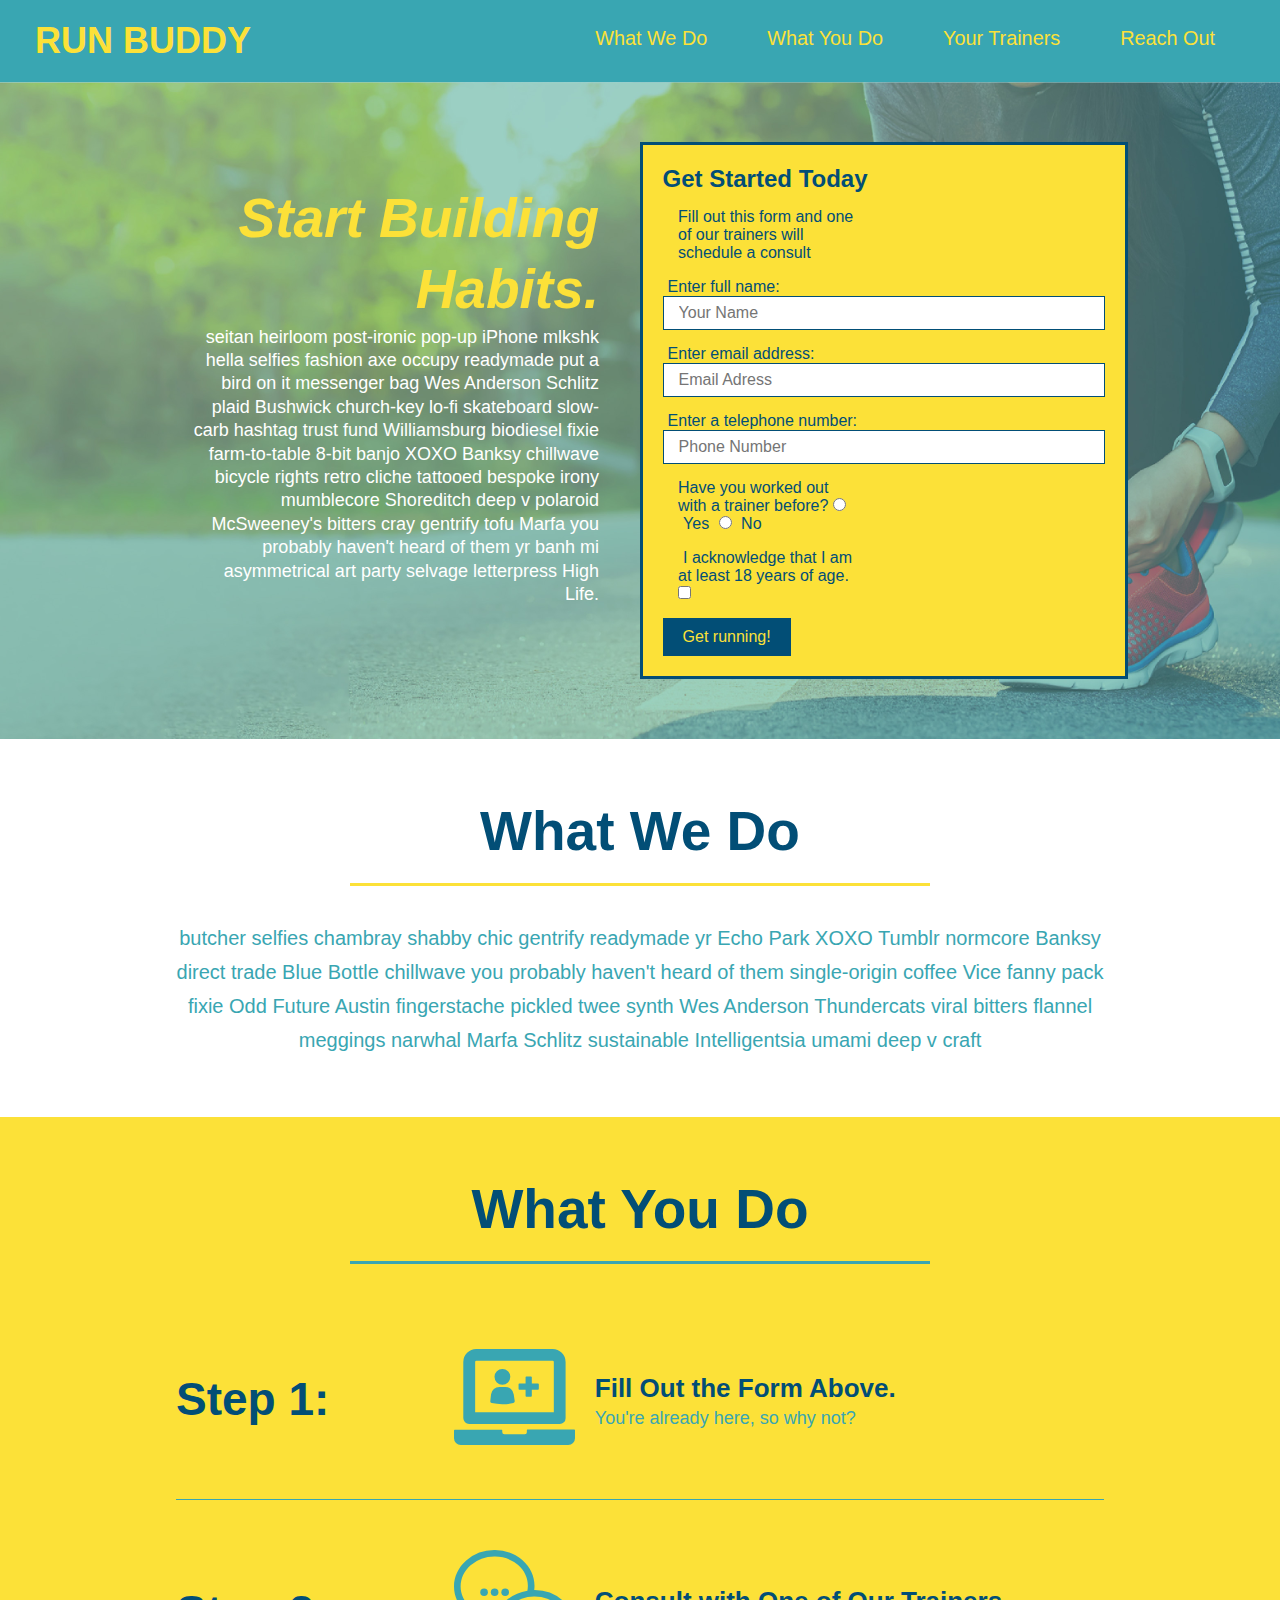
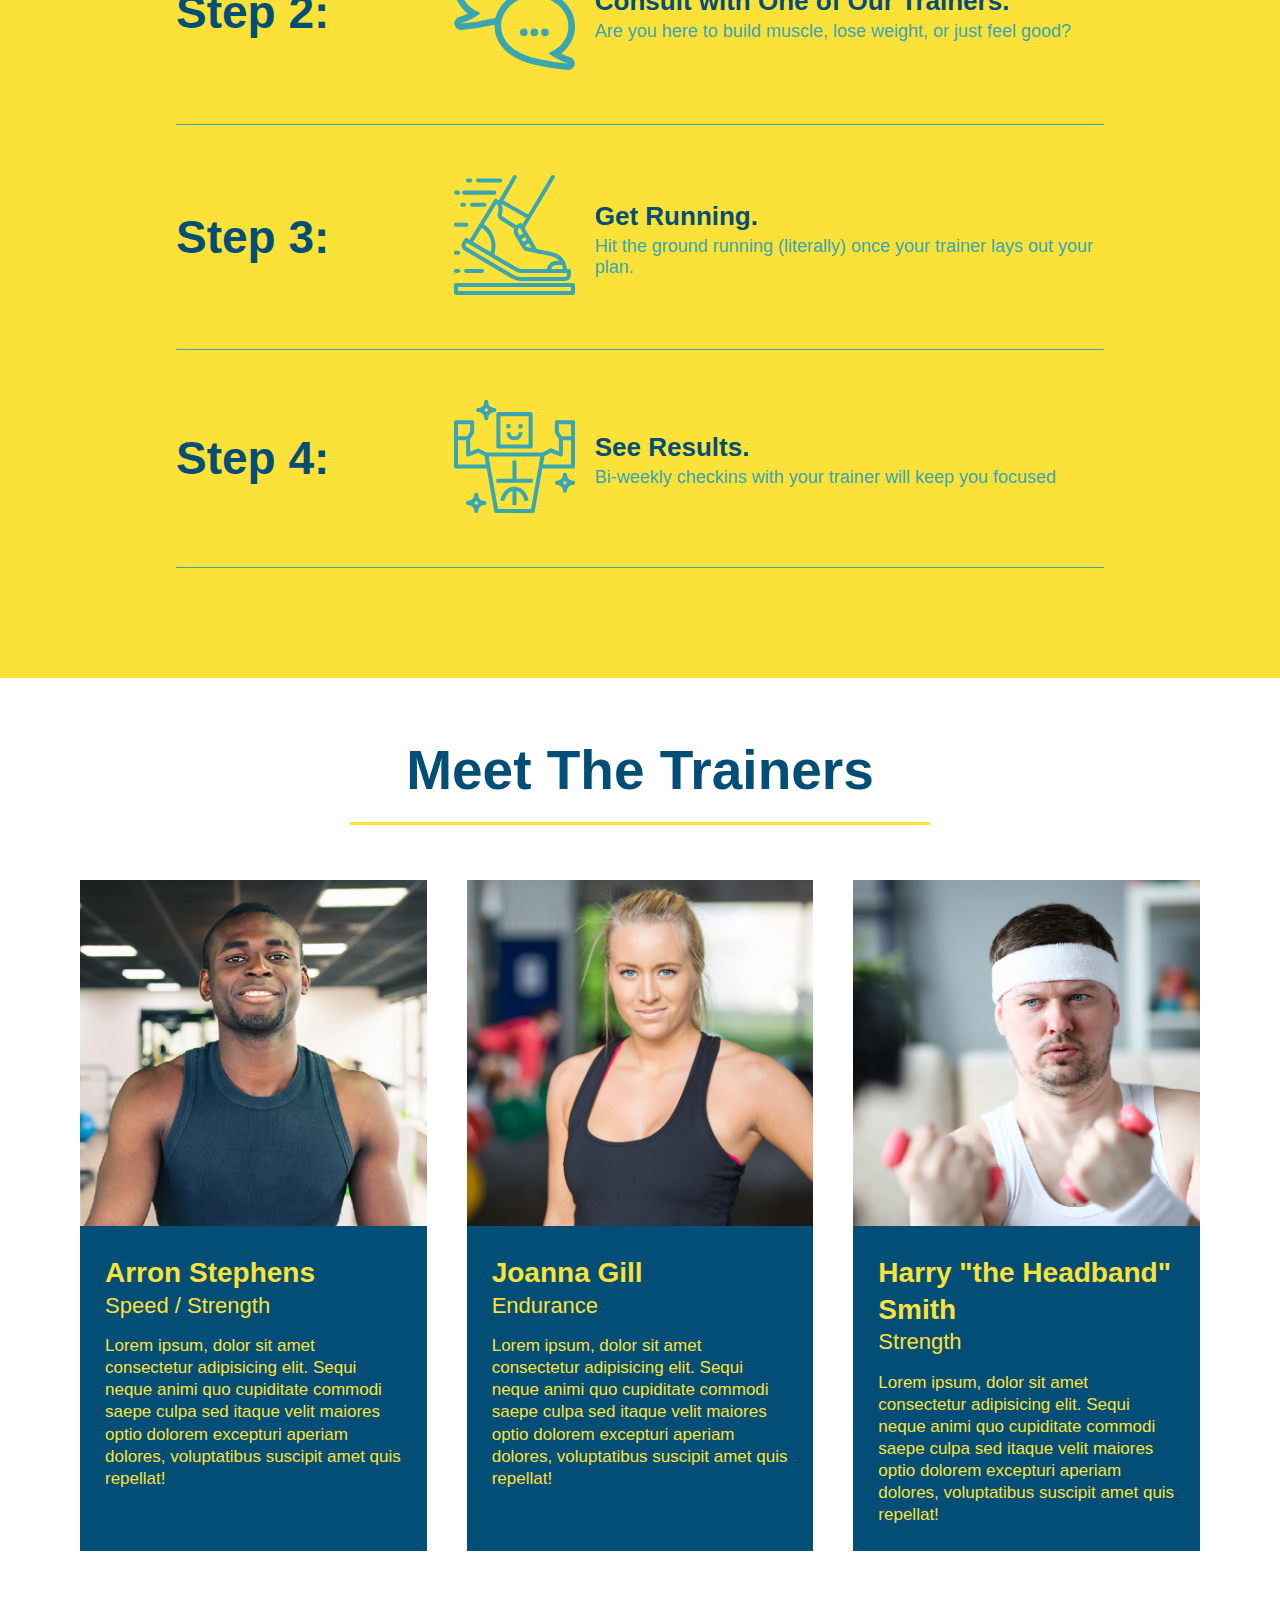
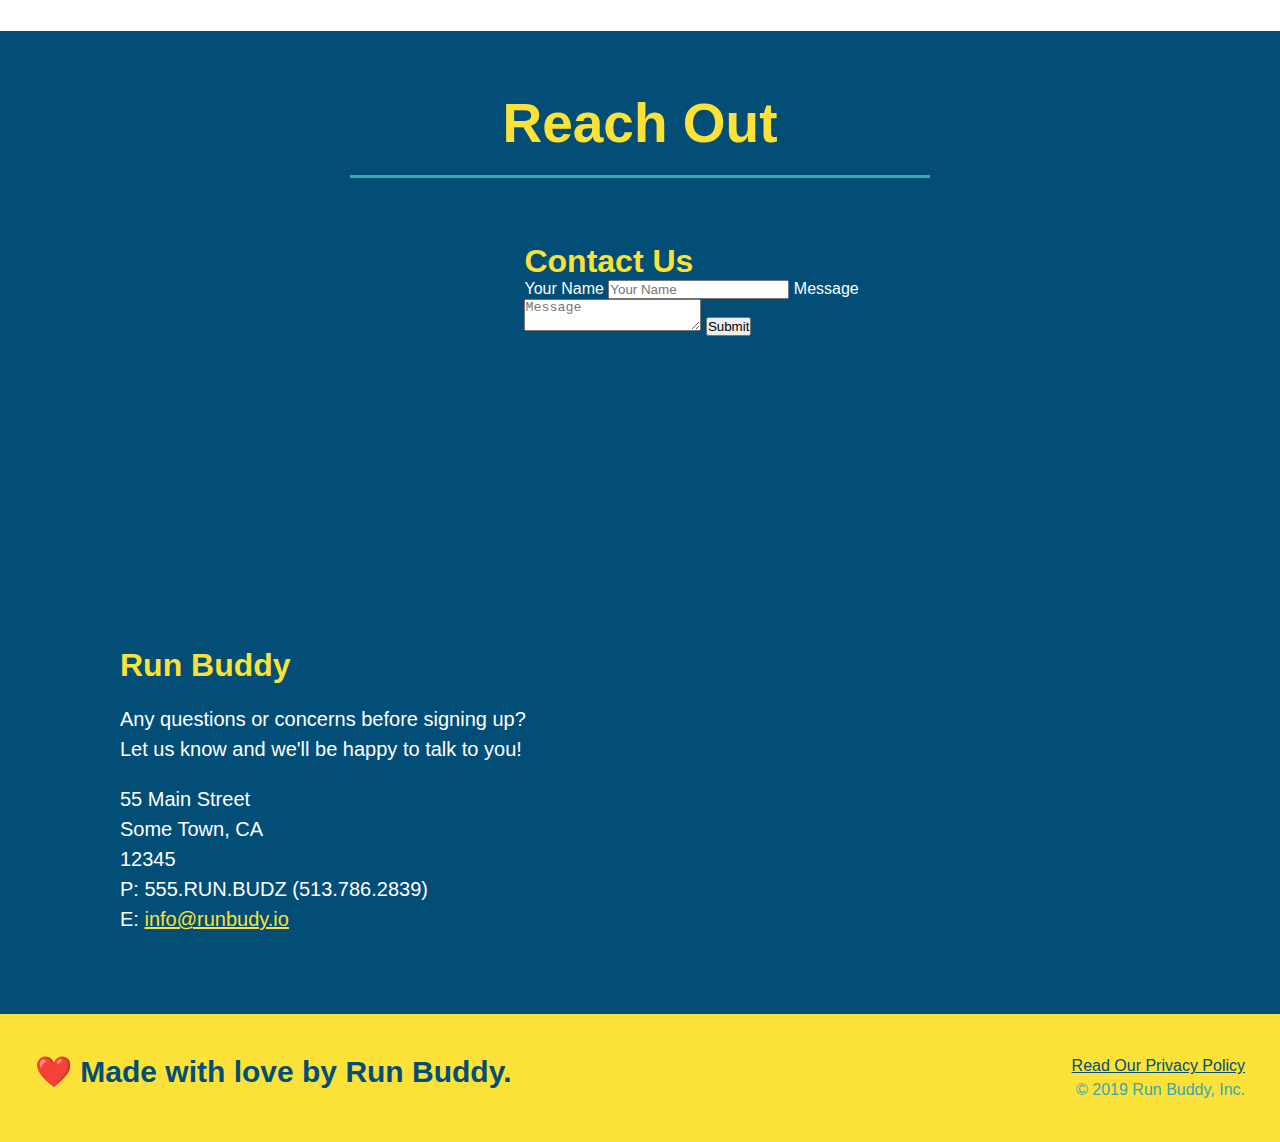
==== index.html @ e21fa714 "add flexbox to trainers" ====
<!DOCTYPE html>
<html lang="en">
    <head>
        <meta charset= "UTF-8" />
        <link rel="stylesheet" href="./assets/css/style.css" />
        <title>Run Buddy</title>
    </head>
    <body>
        <header>
            <h1>
                <a href="/">RUN BUDDY</a>
            </h1>
            <nav>
                <!-- Unordered list element -->
                <ul>
                    <!-- List item element -->
                    <li>
                        <!-- Anchor element -->
                        <a href="#what-we-do">What We Do</a>
                    </li>
                    <li>
                        <a href="#what-you-do">What You Do</a>
                    </li>
                    <li>
                        <a href="#your-trainers">Your Trainers</a>
                    </li>
                    <li>
                        <a href="#reach-out">Reach Out</a>
                    </li>
                </ul>
            </nav>
        </header>
        
        <!-- hero -->
        <section class="hero">
            <div class="hero-cta">
                <h2>Start Building Habits.</h2>
                <p>
                  seitan heirloom post-ironic pop-up iPhone mlkshk hella selfies fashion axe occupy readymade put a bird on it messenger bag Wes Anderson Schlitz plaid Bushwick church-key lo-fi skateboard slow-carb hashtag trust fund Williamsburg biodiesel fixie farm-to-table 8-bit banjo XOXO Banksy chillwave bicycle rights retro cliche tattooed bespoke irony mumblecore Shoreditch deep v polaroid McSweeney's bitters cray gentrify tofu Marfa you probably haven't heard of them yr banh mi asymmetrical art party selvage letterpress High Life.
                </p>
            </div>
            
            <div class="hero-form">
                <h3>Get Started Today</h3>
                <p>Fill out this form and one of our trainers will schedule a consult</p>
                <form>
                    <label for= "name">Enter full name:</label>
                    <input type= "text" placeholder="Your Name" name="name" id="name" class="form-input"/>
                
                    <label for= "email">Enter email address:</label>
                    <input type= "email" placeholder="Email Adress" name="email" id="email" class="form-input"/>
                
                    <label for= "phone">Enter a telephone number:</label>
                    <input type= "tel" placeholder="Phone Number" name="phone" id="phone" class="form-input"/>
                

                    <p>Have you worked out with a trainer before?
                        <input type="radio" name="trainer-confirm" id="trainer-yes"/>
                        <label for="trainer-yes">Yes</label>
                        <input type="radio" name="trainer-confirm" id="trainer-no"/>
                        <label for="trainer-no">No</label>
                    </p>
                    
                    <p>
                        <label for="checkbox">I acknowledge that I am at least 18 years of age.</label>
                        <input type="checkbox" name="age-confirm" id="checkbox" />
                    </p>
                    
                    <button type="submit">
                        Get running!
                    </button>

                </form>
            </div>
        </section>
        <!-- end of hero-->
        
        <!-- "what we do" section -->
        <section id="what-we-do" class="intro">
            <div class="flex-row">
                <h2 class="section-title primary-border">
                    What We Do
                </h2>
            </div>
           
            <div class="flex-row">
                <p> 
                    butcher selfies chambray shabby chic gentrify readymade yr Echo Park XOXO Tumblr normcore Banksy direct trade Blue Bottle chillwave you probably haven't heard of them single-origin coffee Vice fanny pack fixie Odd Future Austin fingerstache pickled twee synth Wes Anderson Thundercats viral bitters flannel meggings narwhal Marfa Schlitz sustainable Intelligentsia umami deep v craft
                </p>
            </div>
        </section>

        <!-- "what you do" section -->
        <section id="what-you-do" class="steps"> 
            <div class="flex-row">
                <h2 class="section-title secondary-border">
                    What You Do
                </h2>
            </div>

            <div class="step">
                <h3>Step 1:</h3>
                <div class="step-info">
                    <div class="step-img">
                        <img src="./assets/images/step-1.svg" alt="" />
                    </div>
                    <div class="step-text">
                        <h4>Fill Out the Form Above.</h4>
                        <p>You're already here, so why not?</p>
                    </div>
                </div>
            </div>
            
            <div class="step">
                <h3>Step 2:</h3>
                <div class="step-info">
                    <div class="step-img">
                        <img src="./assets/images/step-2.svg" alt="" />
                    </div>
                    <div class="step-text">
                        <h4>Consult with One of Our Trainers.</h4>
                        <p>Are you here to build muscle, lose weight, or just feel good?</p>
                    </div>
                </div>
            </div>
            
            <div class="step">
                <h3>Step 3:</h3>
                <div class="step-info">
                    <div class="step-img">
                        <img src="./assets/images/step-3.svg" alt="" />
                    </div>
                    <div class="step-text">
                        <h4>Get Running.</h4>
                        <p>Hit the ground running (literally) once your trainer lays out your plan.</p>
                    </div>
                </div>
            </div>
            
            <div class="step">
                <h3>Step 4:</h3>
                <div class="step-info">
                    <div class="step-img">
                        <img src="./assets/images/step-4.svg" alt="" />
                    </div>
                    <div class="step-text">
                        <h4>See Results.</h4>
                        <p>Bi-weekly checkins with your trainer will keep you focused</p>
                    </div>
                </div>
            </div>

        </section>

        <!-- "meet the trainers" section -->
        <section  id="your-trainers"> 
            <div class="flex-row">
                <h2 class="section-title primary-border">
                    Meet The Trainers
                </h2>
            </div>

            <div class="trainers">
                <!-- first trainer bio-->
                <article class="trainer">
                    <img src=" ./assets/images/trainer-1.jpg" alt="Arron Stephens in his workout clothes, ready to pump iron" />
                    <div class= "trainer-bio">
                        <h3 class="trainer-name">Arron Stephens</h3>
                        <h4 class="trainer-role">Speed / Strength</h4>
                        <p>
                            Lorem ipsum, dolor sit amet consectetur adipisicing elit. Sequi neque animi quo cupiditate commodi saepe culpa sed
                            itaque velit maiores optio dolorem excepturi aperiam dolores, voluptatibus suscipit amet quis repellat!   
                        </p>
                    </div>
                </article>

                <!-- second trainer bio-->
                <article class="trainer">
                    <img src=" ./assets/images/trainer-2.jpg" alt="Joanna Gill cooling off after a workout" />
                    <div class= "trainer-bio">
                        <h3 class="trainer-name">Joanna Gill</h3>
                        <h4 class="trainer-role">Endurance</h4>
                        <p>
                            Lorem ipsum, dolor sit amet consectetur adipisicing elit. Sequi neque animi quo cupiditate commodi saepe culpa sed
                            itaque velit maiores optio dolorem excepturi aperiam dolores, voluptatibus suscipit amet quis repellat!   
                        </p>
                    </div>
                </article> 
                
                <!-- third trainer bio-->
                <article class="trainer">
                    <img src=" ./assets/images/trainer-3.jpg" alt="Harry Smith wearing a headband and lifting comically small pink weights" />
                    <div class= "trainer-bio">
                        <h3 class="trainer-name">Harry "the Headband" Smith</h3>
                        <h4 class="trainer-role">Strength</h4>
                        <p>
                            Lorem ipsum, dolor sit amet consectetur adipisicing elit. Sequi neque animi quo cupiditate commodi saepe culpa sed
                            itaque velit maiores optio dolorem excepturi aperiam dolores, voluptatibus suscipit amet quis repellat!   
                        </p>
                    </div>
                </div>
            </article>
        </section>

        <!-- "reach out" section -->
        <section id="reach-out" class="contact"> 
            <div class="flex-row">
                <h2 class="section-title secondary-border">
                    Reach Out
                </h2>
            </div>
            <div class="contact-info">
                <iframe src="https://www.google.com/maps/embed?pb=!1m18!1m12!1m3!1d3147.1079747227936!2d-120.42364418397035!3d37.92790791110593!2m3!1f0!2f0!3f0!3m2!1i1024!2i768!4f13.1!3m3!1m2!1s0x8090c49129b6ac57%3A0xb56c7eb95a2cd8bd!2sMain%20St%2C%20California%2095327!5e0!3m2!1sen!2sus!4v1616426329495!5m2!1sen!2sus"
                width="400"
                height="400"
                style="border:0;"
                allowfullscreen=""
                loading="lazy">
                </iframe>
                <div class="contact-form">
                    <h3>Contact Us</h3>
                    <form>
                       <label for="contact-name">Your Name</label>
                       <input type="text" id="contact-name" placeholder="Your Name" />
                  
                       <label for="contact-message">Message</label>
                       <textarea id="contact-message" placeholder="Message"></textarea>
                  
                       <button type="submit">Submit</button>
                      </form>
                  </div>
                <div>
                    <h3>Run Buddy</h3>
                     <p>
                     Any questions or concerns before signing up?
                    <br />
                     Let us know and we'll be happy to talk to you!
                    </p>
                    <address>
                    55 Main Street <br/>
                    Some Town, CA <br/>
                    12345<br/>
                    P: 555.RUN.BUDZ (513.786.2839)<br/>
                    E: <a href="mailto:info@runbuddy.io">info@runbudy.io</a>
                    </address>
                 </div>
            </div>
        </section>
        
        <!-- "footer" section -->
        <footer>
            <h2>❤️ Made with love by Run Buddy.</h2>
            <div>
                <a href="#">Read Our Privacy Policy</a> <br />
                &copy; 2019 Run Buddy, Inc.
            </div>
        </footer>
    </body>
   
</html>
---- assets/css/style.css ----
* {
    margin: 0;
    padding: 0;
    box-sizing: border-box;
  }

  body {
    color: #39a6b2;
    font-family: Helvetica, Arial, sans-serif;
}

/* apply styles to <header> */
header {
    padding: 20px 35px;
    background-color: #39a6b2;
    display: flex;
    justify-content: space-between;
    flex-wrap: wrap;
  }

  header h1 {
      font-weight: bold;
      font-size: 36px;
      color: #fce138;
      margin: 0;
  }

  header a {
    text-decoration: none;
    color: #fce138;
  }

  header nav {
      margin: 7px 0;
  }

  header nav ul {
      display: flex;
      flex-wrap: wrap;
      justify-content: space-between;
      align-items: center;
      list-style: none;
  }

  header nav ul li a {
      margin: 0 30px;
      font-weight: lighter;
      font-size: 1.55vw;
  }
  
/* apply styles to <footer> */
footer {
    display: flex;
    justify-content: space-between;
    flex-wrap: wrap;
    background:#fce138;
    width: 100%;
    padding: 40px 35px;
}

  footer h2 {
      color: #024e76;
      font-size: 30px;
      margin: 0;
  }

  footer div {
      line-height: 1.5;
      text-align: right;
  }

  footer a {
      color: #024e76;
  }

  section {
      padding: 60px;
  }

  /* Hero style start*/
  .hero {
    background-image: url("../images/hero-bg.jpg");
    background-size: cover;
    background-position: center; 
    display: flex;
    justify-content: center;
    flex-wrap: wrap;
  }

  .hero-form {
    border: solid 3px #024e76;
    background-color:#fce138;
    padding: 20px;
    color: #024e76;
  }

  .hero-form h3 {
    font-size: 24px;
    margin: 0;
  }

  .hero-form p {
      margin: 5px 0 15px 0;
      width: 40%;
      margin: 3.5%;
  }

.hero-cta {
    width: 35%;
    text-align: right;
    margin: 3.5%;
    color: #fff;
    font-size: 18px;
    line-height: 1.3;
  }

  .hero-cta h2 {
      font-style: italic;
      font-size: 55px;
      color: #fce138;
  }

  .form-input {
      border: 1px solid #024e76;
      display: block;
      padding: 7px 15px;
      font-size: 16px;
      color: #024e76;
      width: 100%;
      margin-bottom: 15px;
  }

  .hero-form label {
      margin: 0 5px;
  }
  
  .hero-form button {
      color: #fce138;
      background-color: #024e76;
      border: none;
      padding: 10px 20px;
      font-size: 16px;
}
  /* Hero style end */

  .intro p {
      line-height: 1.7;
      color: #39a6b2;
      width: 80%;
      font-size: 20px;
      margin: 0 auto;
      text-align: center;
  }
  .section-title {
    font-size: 55px;
    color: #024e76;
    border-bottom: 3px solid;
    padding-bottom: 20px;
    text-align: center;
    margin: 0 auto 35px auto;
    width: 50%;
  }
  
  .primary-border {
    border-color: #fce138;
  }
  
  .secondary-border {
    border-color: #39a6b2;
  }

  .steps {
      background: #fce138;
  }

  .step {
      margin: 50px auto;
      padding-bottom: 50px;
      width: 80%;
      border-bottom: 1px solid #39a6b2;
      display: flex;
      flex-wrap: wrap;
      align-items: center;
      justify-content: space-between;
  }

  .step h3 {
      color: #024e76;
      font-size: 46px;
      flex: 1 30%;
  }
  
  .step-info {
    flex: 2 70%;
    display: flex;
    flex-wrap: wrap;
    align-items: center;
}
  .step-img {
    flex: 1 12%;
    margin-right: 20px;
  }

  .step-img img {
      max-width: 100%;
  }

  .step-text {
    flex: 12;
  }
  
  .step-text p {
      color: #39a6b2;
      font-size: 18px;
  }

  .step-text h4 {
      font-size: 26px;
      line-height: 1.5;
      color: #024e76;
  }

  .trainers {
      width: 100%;
      margin: 0 auto;
      display: flex;
      flex-wrap: wrap;
      justify-content: space-around;
  }

  .trainer {
      margin: 20px;
      background: #024e76;
      color: #fce138;
      flex: 1;
  }

  .trainer img {
      width: 100%;
  }
  
  .trainer-bio {
      padding: 25px;
      line-height: 1.3;
  }

  .trainer-bio h3 {
      font-size: 28px;
  }

  .trainer-bio h4 {
      font-weight: lighter;
      font-size: 22px;
      margin-bottom: 15px;
  }

  .trainer-bio p {
    font-size: 17px;
  }

  .text-left {
      text-align: left;
  }

  .text-right {
    text-align: right;
  }

  /* REACH OUT STYLES START */
  .contact {
      background: #024e76;
  }

  .contact h2 {
      color:#fce138;
  }

  .contact-info iframe {
     width: 400px;
     height: 400px; 
  }

  .contact-info div {
      width: 410px;
      display: inline-block;
      vertical-align: top;
      text-align: left;
      margin: 30px 0 0 60px;
      color: white;
  }

  .contact-info h3 {
      color: #fce138;
      font-size: 32px;
  }

  .contact-info p, .contact-info address {
      margin: 20px 0;
      line-height: 1.5;
      font-size: 20px;
      font-style: normal;
  }

  .contact-info a {
      color: #fce138;
  }
/* REACH OUT STYLES END*/

.flex-row {
    display: flex;
}
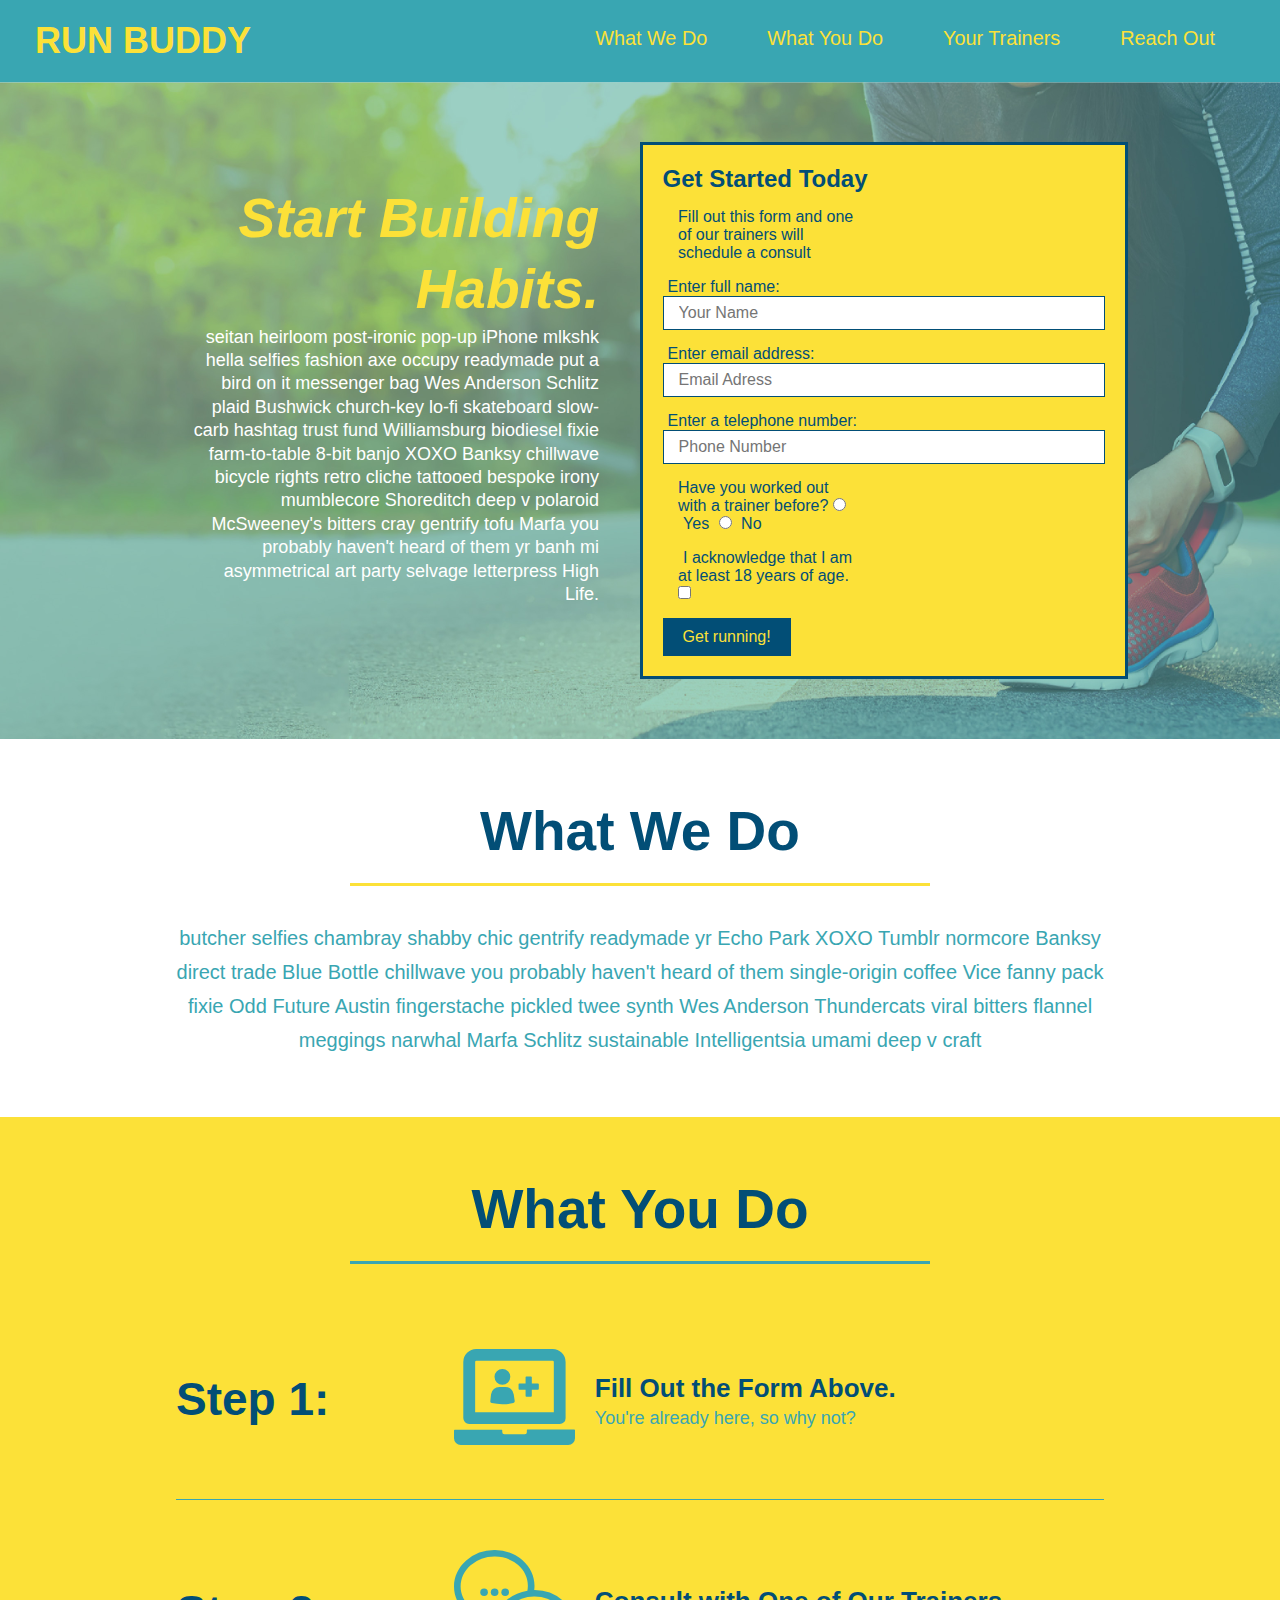
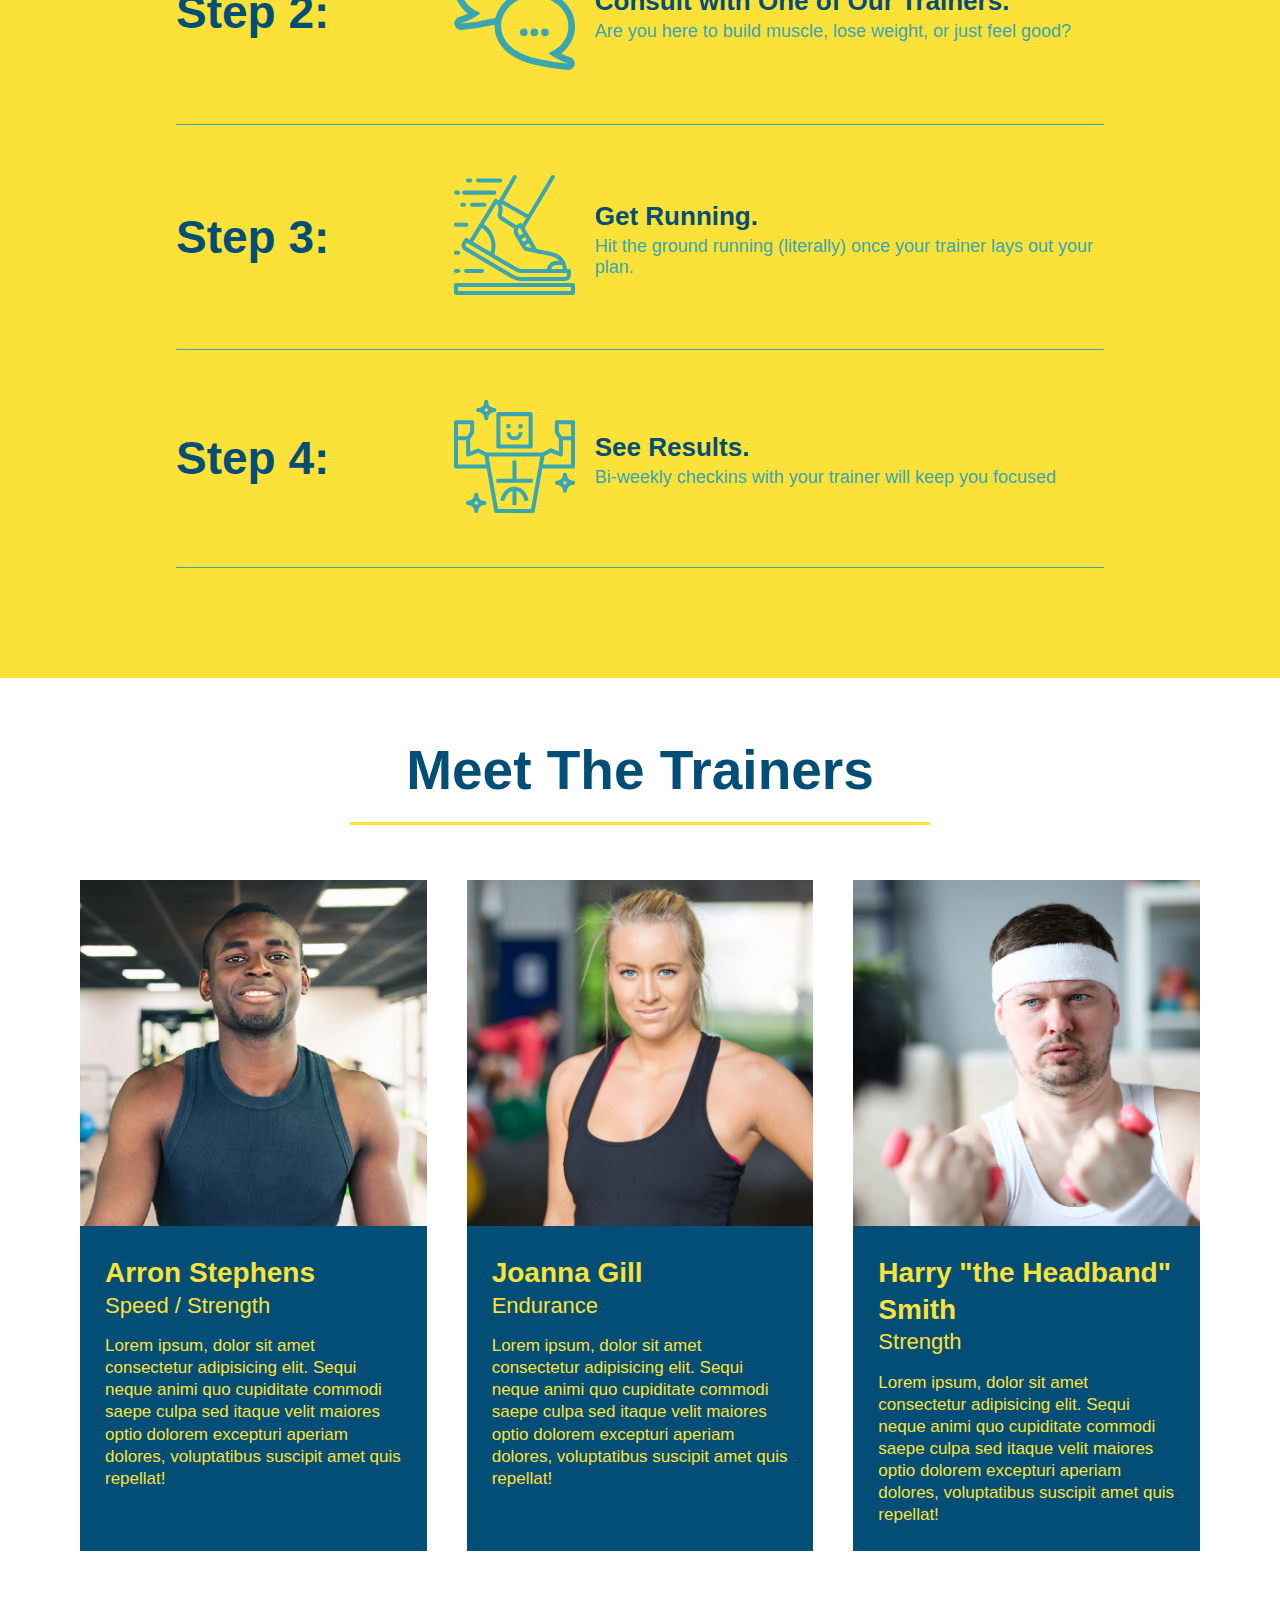
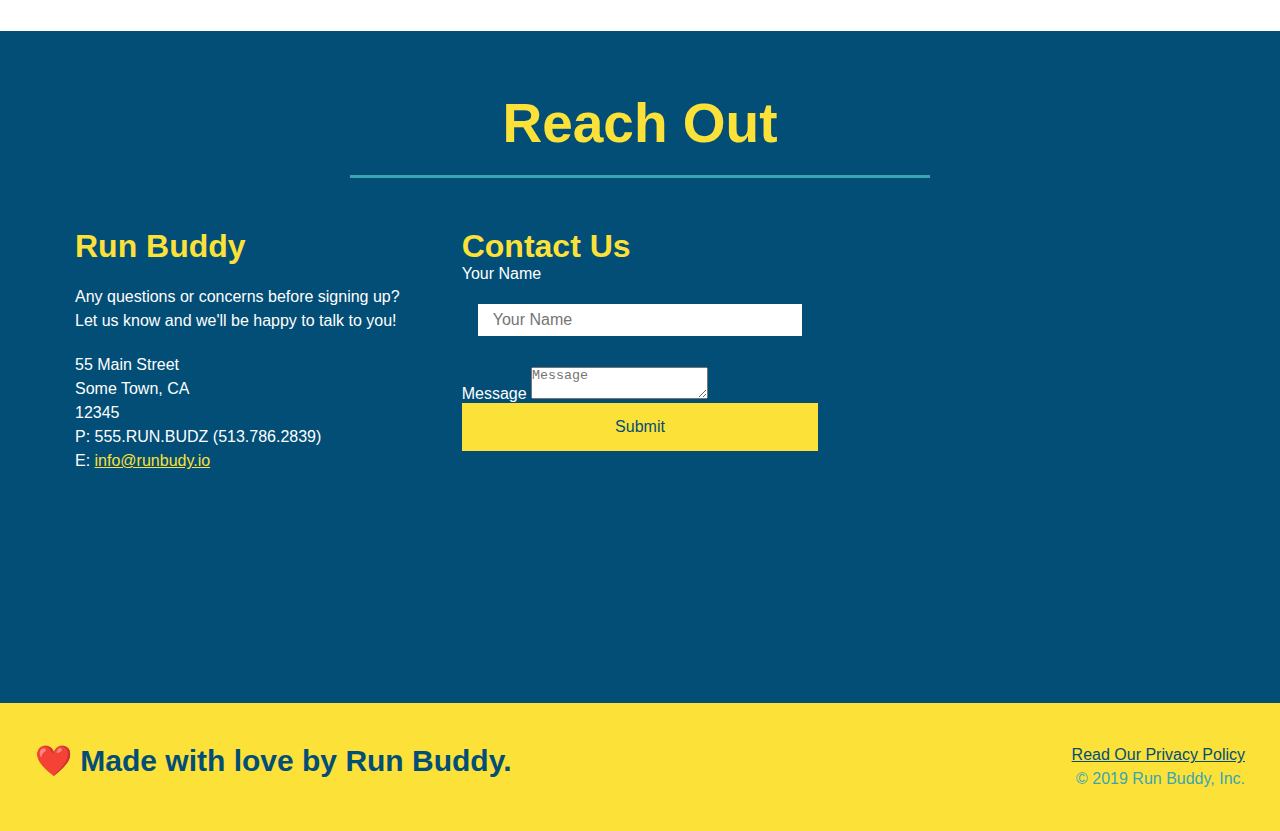
==== commit 15b1264b: "add flexbox to footer" ====
--- a/index.html
+++ b/index.html
@@ -209,41 +209,41 @@
                     Reach Out
                 </h2>
             </div>
+            
             <div class="contact-info">
-                <iframe src="https://www.google.com/maps/embed?pb=!1m18!1m12!1m3!1d3147.1079747227936!2d-120.42364418397035!3d37.92790791110593!2m3!1f0!2f0!3f0!3m2!1i1024!2i768!4f13.1!3m3!1m2!1s0x8090c49129b6ac57%3A0xb56c7eb95a2cd8bd!2sMain%20St%2C%20California%2095327!5e0!3m2!1sen!2sus!4v1616426329495!5m2!1sen!2sus"
-                width="400"
-                height="400"
-                style="border:0;"
-                allowfullscreen=""
-                loading="lazy">
-                </iframe>
+                <div>
+                    <h3>Run Buddy</h3>
+                    <p>
+                        Any questions or concerns before signing up?
+                        <br />
+                        Let us know and we'll be happy to talk to you!
+                    </p>
+
+                    <address>
+                        55 Main Street <br/>
+                        Some Town, CA <br/>
+                        12345<br/>
+                        P: 555.RUN.BUDZ (513.786.2839)<br/>
+                        E: <a href="mailto:info@runbuddy.io">info@runbudy.io</a>
+                    </address>
+                </div>
+
                 <div class="contact-form">
                     <h3>Contact Us</h3>
                     <form>
-                       <label for="contact-name">Your Name</label>
-                       <input type="text" id="contact-name" placeholder="Your Name" />
-                  
-                       <label for="contact-message">Message</label>
-                       <textarea id="contact-message" placeholder="Message"></textarea>
-                  
-                       <button type="submit">Submit</button>
-                      </form>
-                  </div>
-                <div>
-                    <h3>Run Buddy</h3>
-                     <p>
-                     Any questions or concerns before signing up?
-                    <br />
-                     Let us know and we'll be happy to talk to you!
-                    </p>
-                    <address>
-                    55 Main Street <br/>
-                    Some Town, CA <br/>
-                    12345<br/>
-                    P: 555.RUN.BUDZ (513.786.2839)<br/>
-                    E: <a href="mailto:info@runbuddy.io">info@runbudy.io</a>
-                    </address>
-                 </div>
+                    <label for="contact-name">Your Name</label>
+                    <input type="text" id="contact-name" placeholder="Your Name" />
+                
+                    <label for="contact-message">Message</label>
+                    <textarea id="contact-message" placeholder="Message"></textarea>
+                
+                    <button type="submit">Submit</button>
+                    </form>
+                </div>
+                
+                <iframe
+                    src="https://www.google.com/maps/embed?pb=!1m18!1m12!1m3!1d3147.1079747227936!2d-120.42364418397035!3d37.92790791110593!2m3!1f0!2f0!3f0!3m2!1i1024!2i768!4f13.1!3m3!1m2!1s0x8090c49129b6ac57%3A0xb56c7eb95a2cd8bd!2sMain%20St%2C%20California%2095327!5e0!3m2!1sen!2sus!4v1616426329495!5m2!1sen!2sus"
+                framborder=0; style="border:0;" allowfullscreen></iframe>
             </div>
         </section>
         
--- a/assets/css/style.css
+++ b/assets/css/style.css
@@ -275,32 +275,58 @@
       color:#fce138;
   }
 
+  .contact-info {
+      display: flex;
+      justify-content: space-between;
+      flex-wrap: wrap;
+  }
+
   .contact-info iframe {
-     width: 400px;
      height: 400px; 
   }
 
   .contact-info div {
-      width: 410px;
-      display: inline-block;
-      vertical-align: top;
-      text-align: left;
-      margin: 30px 0 0 60px;
       color: white;
   }
 
   .contact-info h3 {
       color: #fce138;
       font-size: 32px;
+  }
+
+  .contact-info > * {
+      flex: 1;
+      margin: 15px;
   }
 
   .contact-info p, .contact-info address {
       margin: 20px 0;
       line-height: 1.5;
-      font-size: 20px;
+      font-size: 16px;
       font-style: normal;
   }
 
+  .contact-form input, .contact-formtextarea {
+     border: 1pc solid #024e76;
+     display: block;
+     padding: 7px 15px;
+     font-size: 16px;
+     color: #024e76;
+     width: 100%;
+     margin-bottom: 15px;
+     margin-top: 5px; 
+  }
+
+  .contact-form button {
+      width: 100%;
+      border: none;
+      background: #fce138;
+      color: #024e76;
+      text-align: center;
+      padding: 15px 0;
+      font-size: 16px;
+  }
+
   .contact-info a {
       color: #fce138;
   }
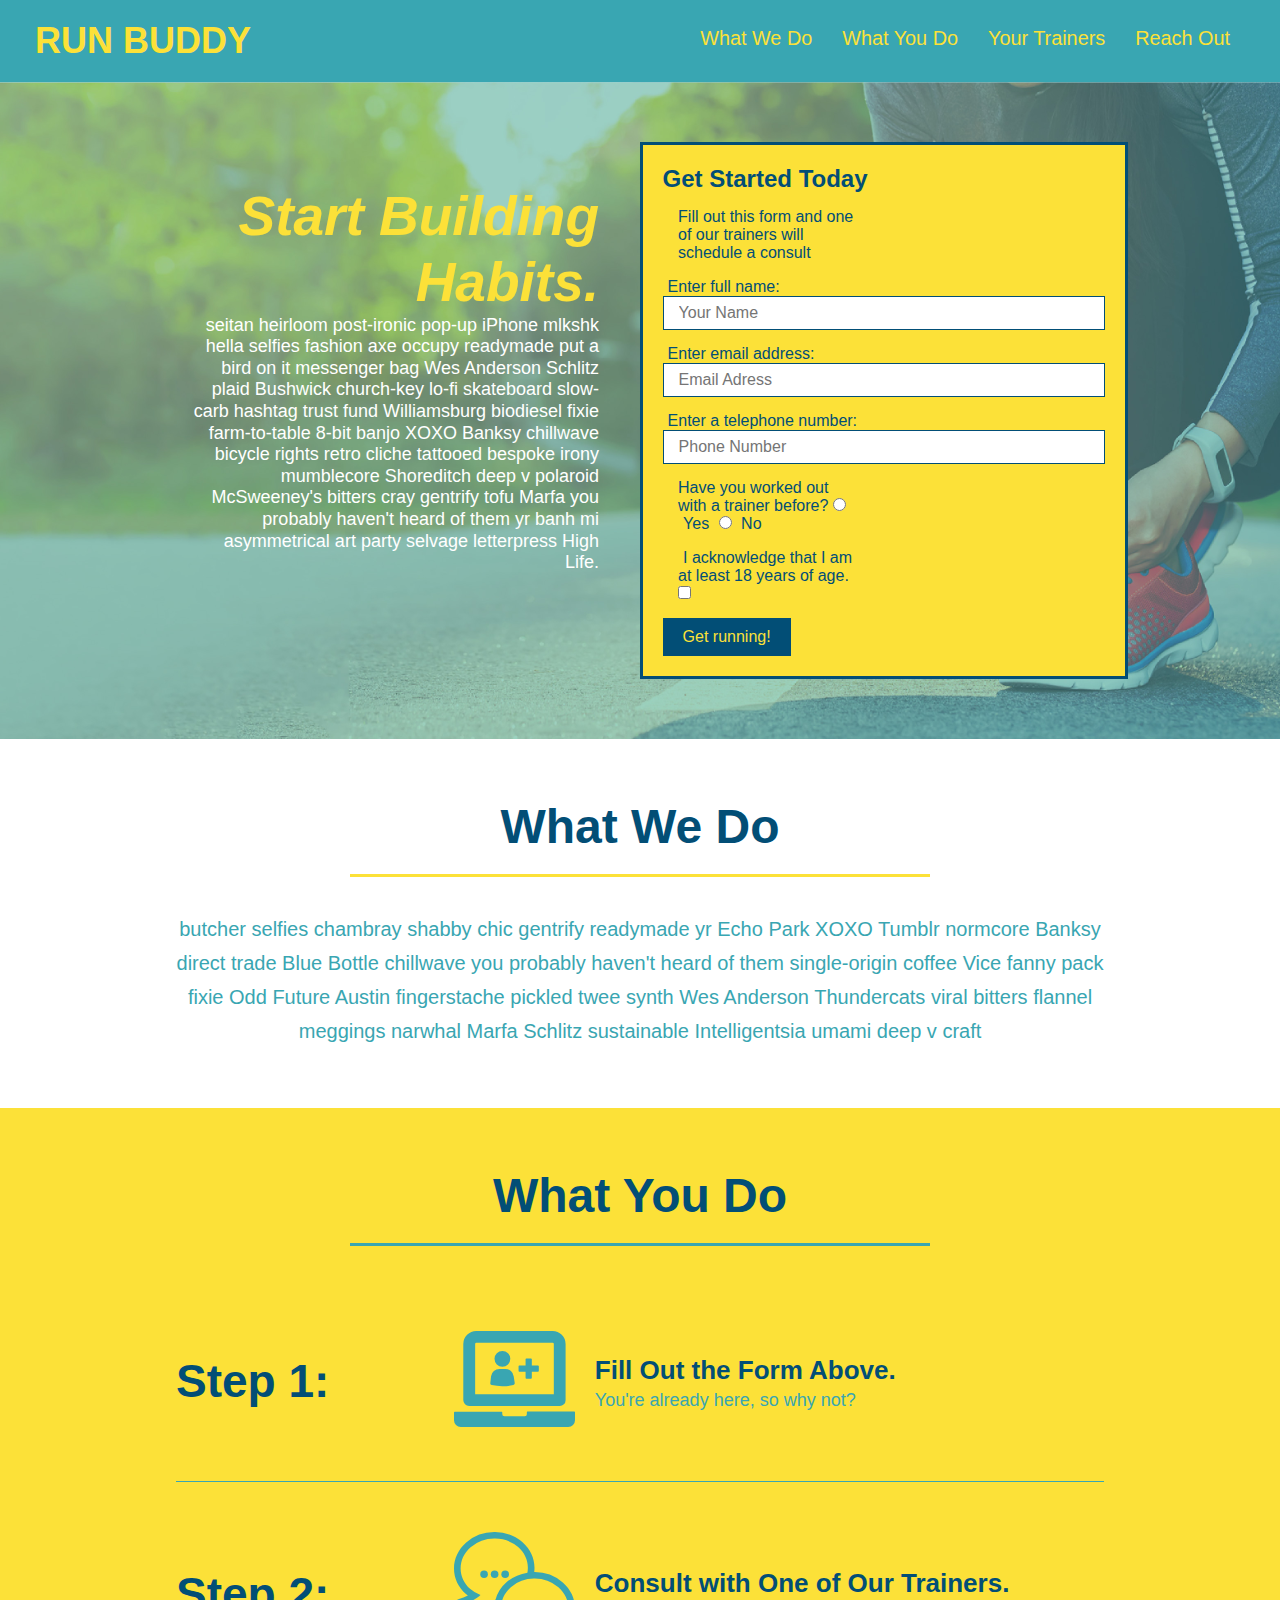
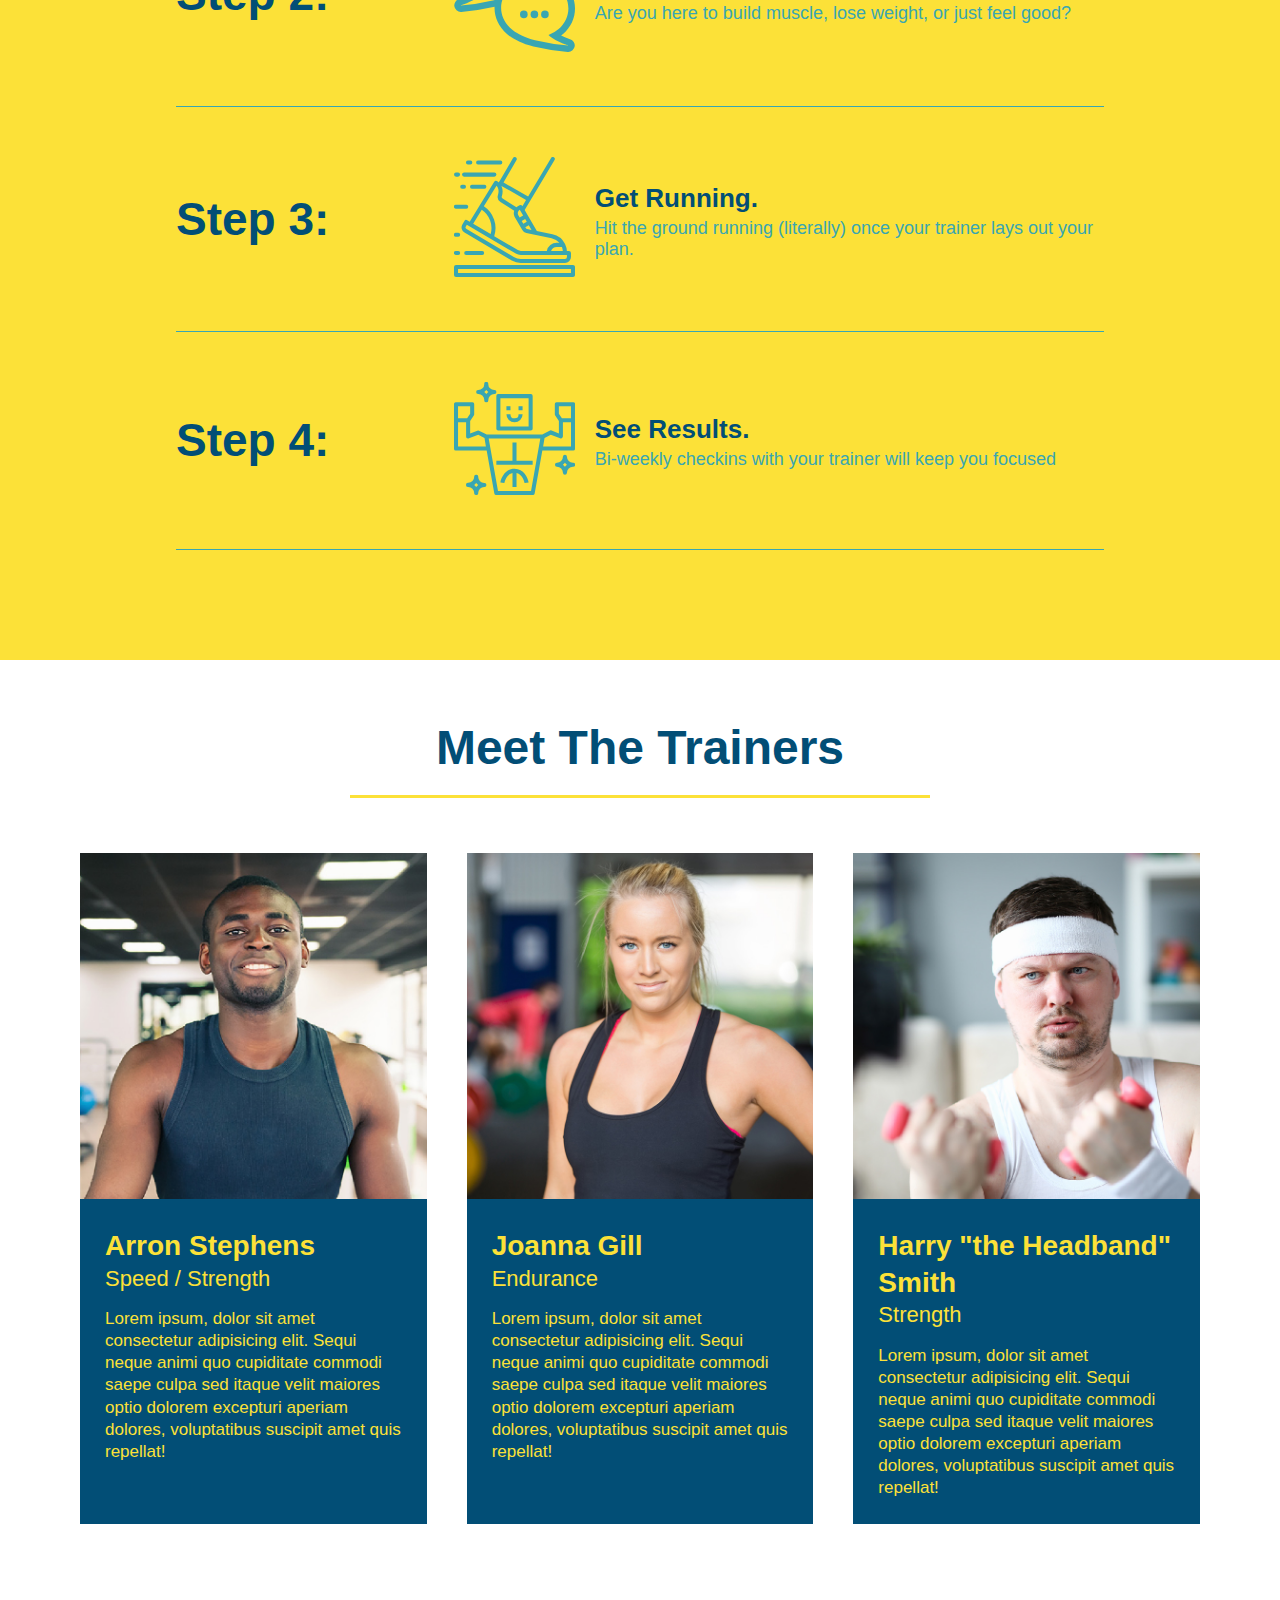
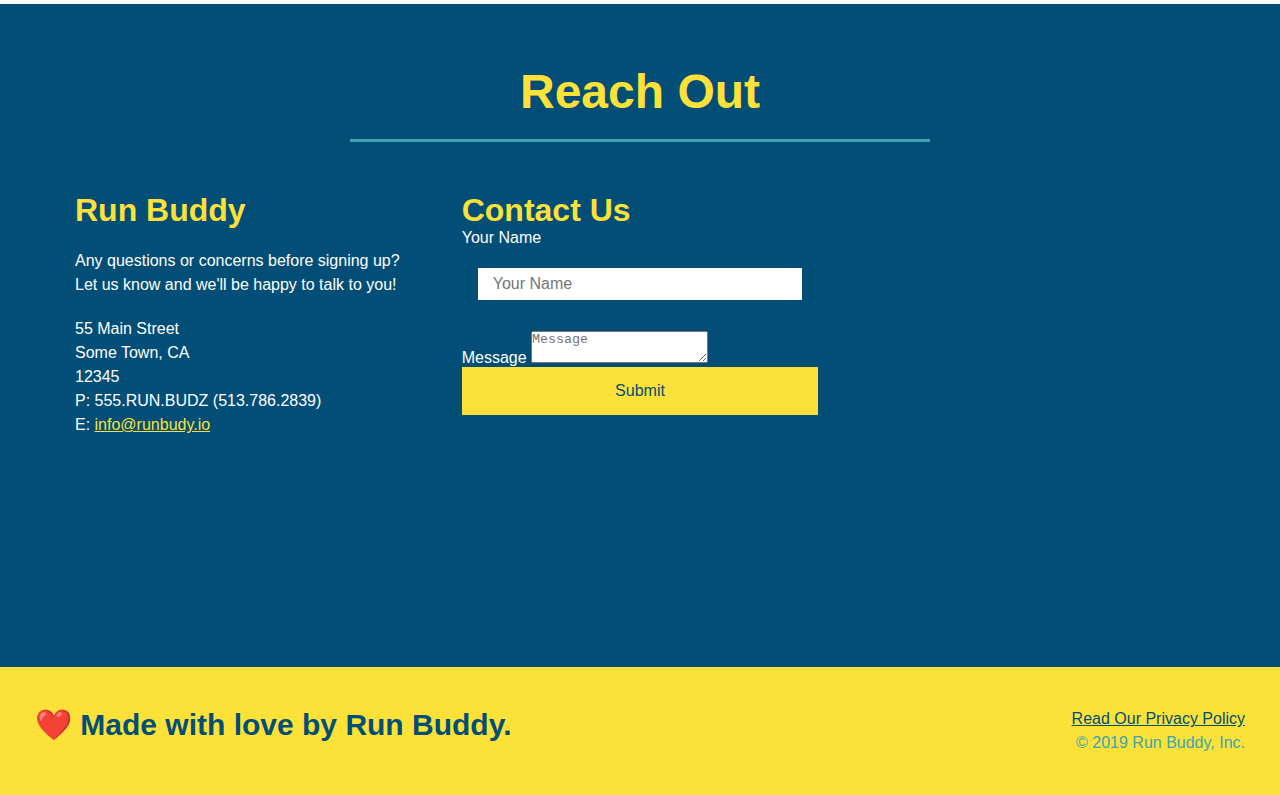
==== commit 5055fe0b: "add media queries for screen size" ====
--- a/index.html
+++ b/index.html
@@ -1,7 +1,7 @@
 <!DOCTYPE html>
 <html lang="en">
     <head>
-        <meta charset= "UTF-8" />
+        <meta charset= "UTF-8" name="viewport" content="width=device-width, initial-scale=1.0" />
         <link rel="stylesheet" href="./assets/css/style.css" />
         <title>Run Buddy</title>
     </head>
--- a/assets/css/style.css
+++ b/assets/css/style.css
@@ -43,7 +43,7 @@
   }
 
   header nav ul li a {
-      margin: 0 30px;
+      padding: 10px 15px;
       font-weight: lighter;
       font-size: 1.55vw;
   }
@@ -85,6 +85,7 @@
     display: flex;
     justify-content: center;
     flex-wrap: wrap;
+    align-items: flex-start;
   }
 
   .hero-form {
@@ -111,7 +112,7 @@
     margin: 3.5%;
     color: #fff;
     font-size: 18px;
-    line-height: 1.3;
+    line-height: 1.2;
   }
 
   .hero-cta h2 {
@@ -152,7 +153,7 @@
       text-align: center;
   }
   .section-title {
-    font-size: 55px;
+    font-size: 48px;
     color: #024e76;
     border-bottom: 3px solid;
     padding-bottom: 20px;
@@ -334,4 +335,22 @@
 
 .flex-row {
     display: flex;
+}
+
+/* MEDIA QUERY FOR SMALLER DESKTOP SCREENS AND SMALLER */
+@media screen and (max-width: 980px) {
+    header h1 a {
+    }
+}
+
+/* MEDIA QUERY FOR TABLETS AND SMALLER */
+@media  screen and (max-width: 768px) {
+    header h1 {
+    }
+}
+
+/* MEDIA QUERY FOR MOBILE PHONES AND SMALLER */
+@media screen and (max-width: 575px) {
+    header h1 {
+    }
 }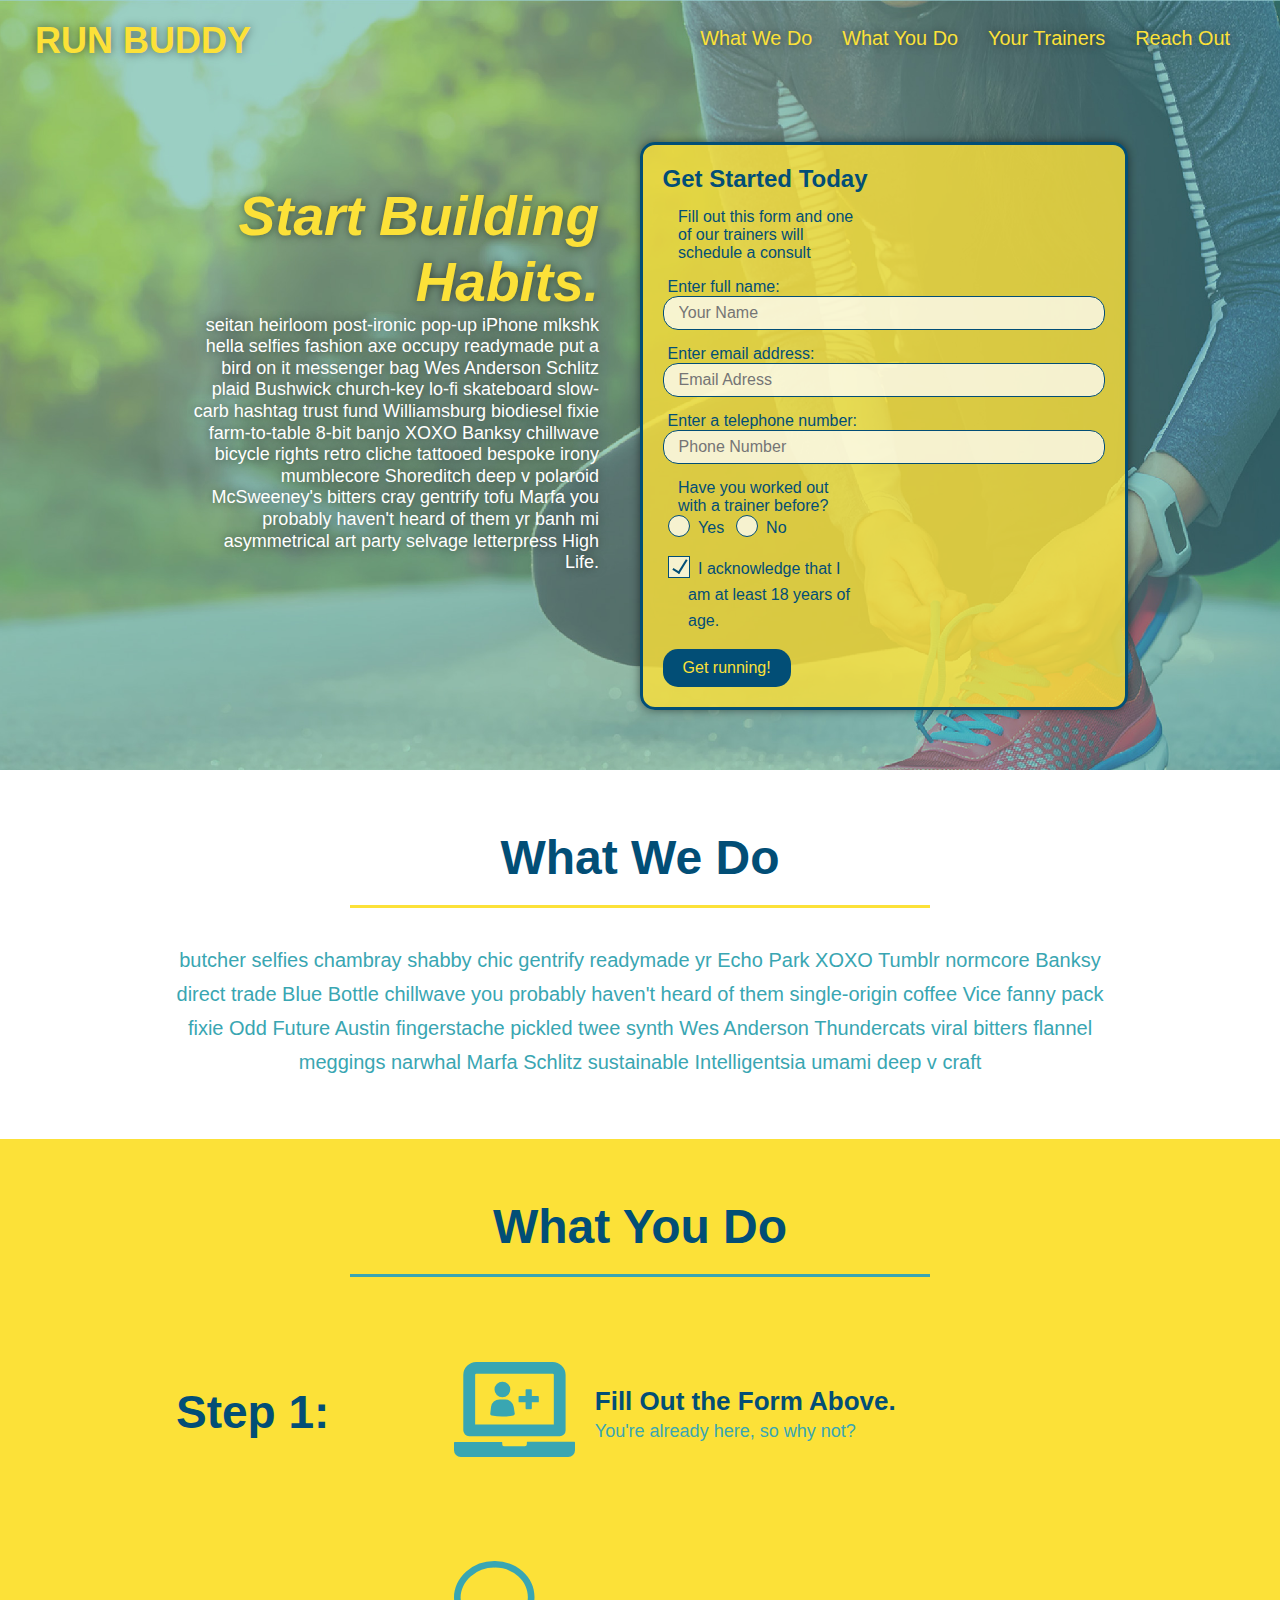
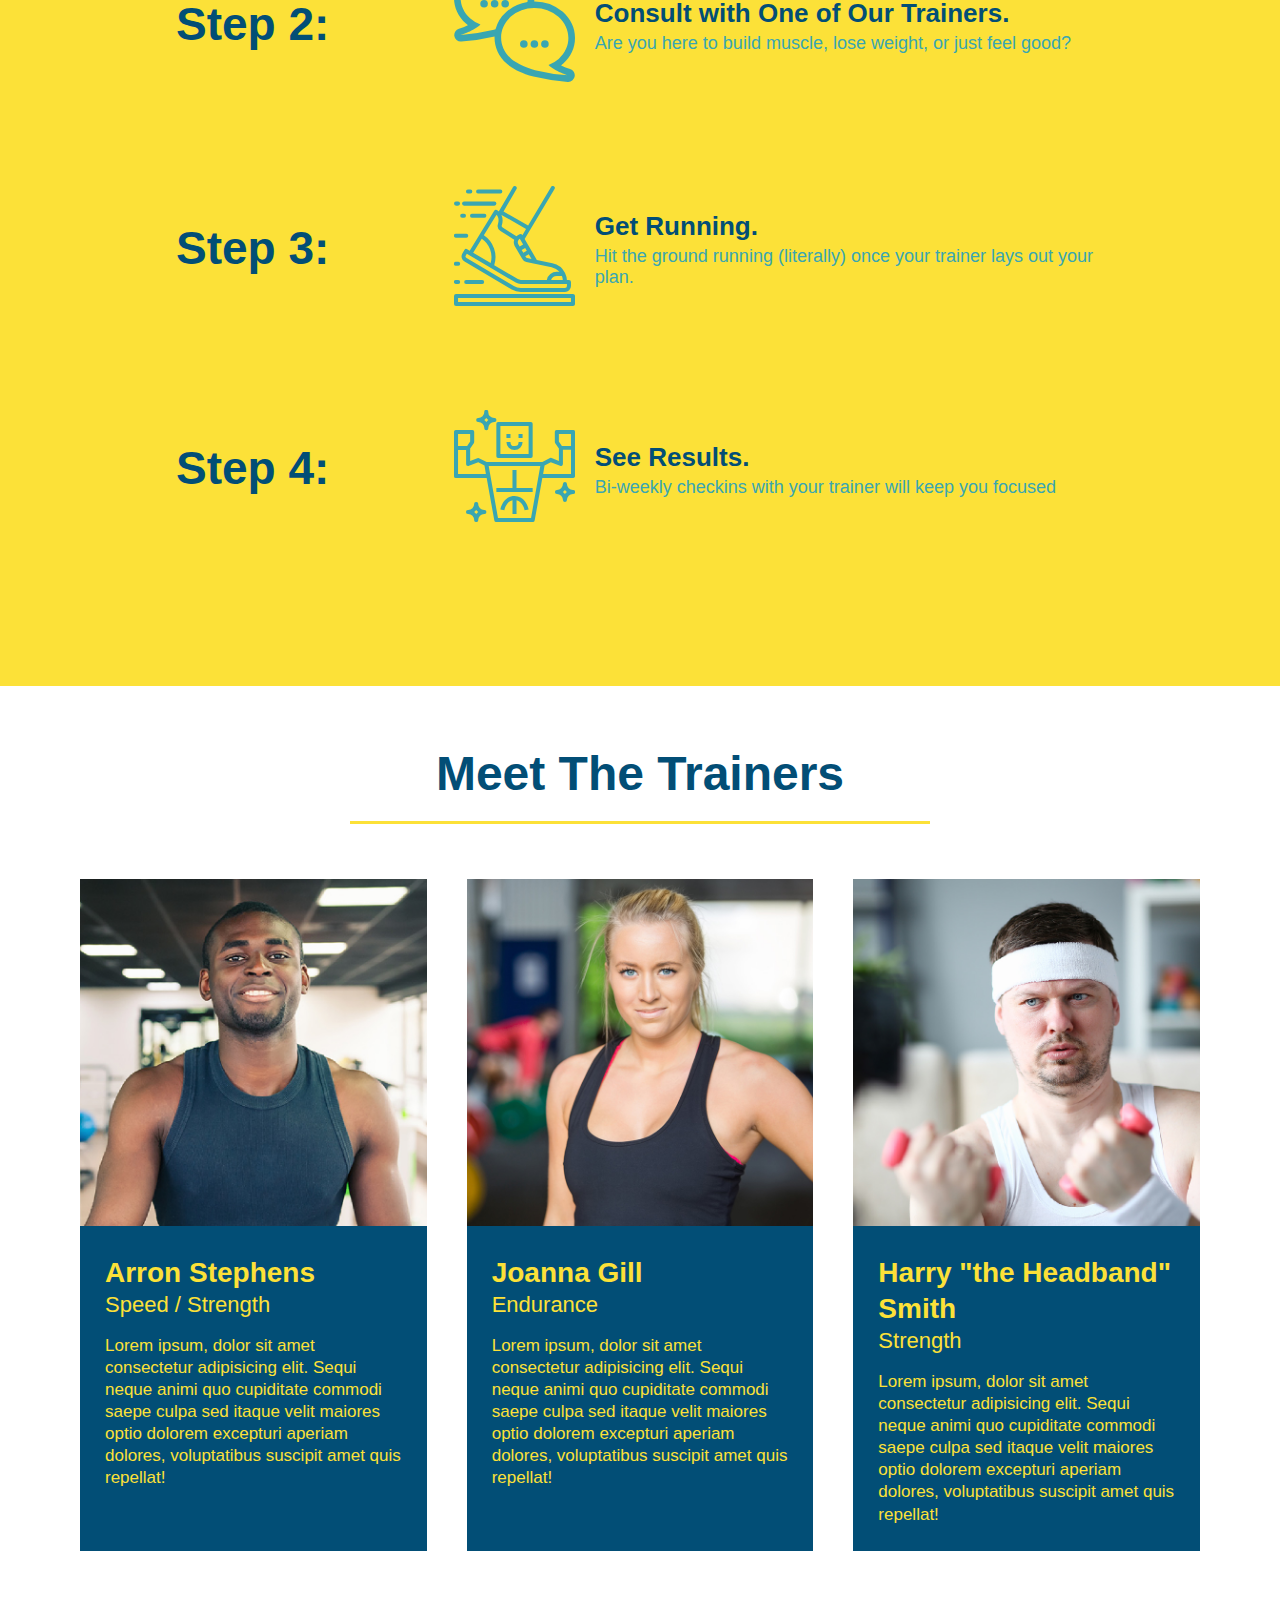
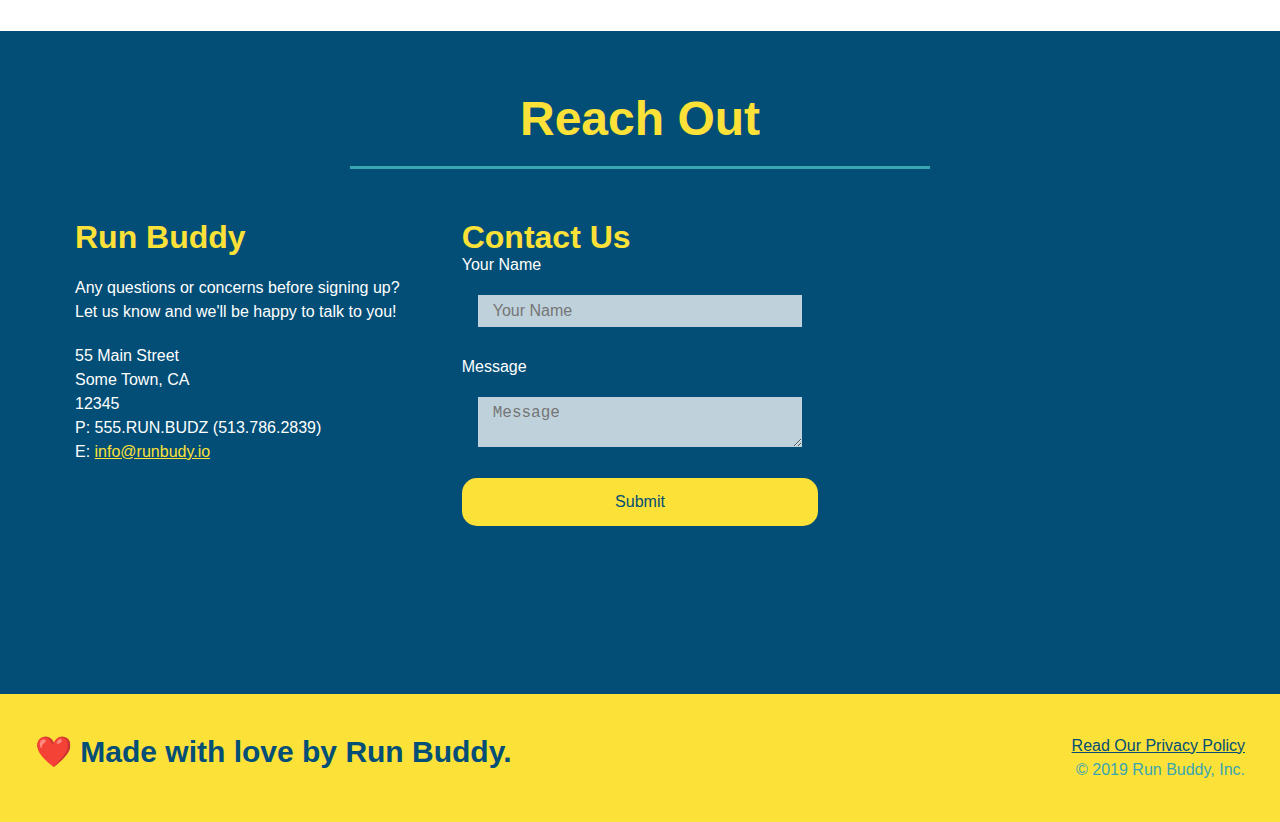
==== commit 7fddf9c7: "final CSS touches" ====
--- a/index.html
+++ b/index.html
@@ -54,16 +54,23 @@
                     <input type= "tel" placeholder="Phone Number" name="phone" id="phone" class="form-input"/>
                 
 
-                    <p>Have you worked out with a trainer before?
-                        <input type="radio" name="trainer-confirm" id="trainer-yes"/>
-                        <label for="trainer-yes">Yes</label>
-                        <input type="radio" name="trainer-confirm" id="trainer-no"/>
-                        <label for="trainer-no">No</label>
+                    <p>
+                        Have you worked out with a trainer before?
+                        <span class="radio-wrapper">
+                            <input type="radio" name="trainer-confirm" id="trainer-yes"/>
+                            <label for="trainer-yes">Yes</label>
+                        </span>
+                        <span class="radio-wrapper">
+                            <input type="radio" name="trainer-confirm" id="trainer-no"/>
+                            <label for="trainer-no">No</label>
+                        </span>
                     </p>
                     
                     <p>
-                        <label for="checkbox">I acknowledge that I am at least 18 years of age.</label>
-                        <input type="checkbox" name="age-confirm" id="checkbox" />
+                        <span class="checkbox-wrapper">
+                            <label for="checkbox">I acknowledge that I am at least 18 years of age.</label>
+                            <input type="checkbox" name="age-confirm" id="checkbox" />
+                        </span>
                     </p>
                     
                     <button type="submit">
--- a/assets/css/style.css
+++ b/assets/css/style.css
@@ -1,3 +1,9 @@
+:root {
+    --primary-color: #fce138;
+    --secondary-color: #024e76;
+    --tertiary-color: #39a6b2;
+} 
+
 * {
     margin: 0;
     padding: 0;
@@ -5,29 +11,39 @@
   }
 
   body {
-    color: #39a6b2;
+    color: var(--tertiary-color);
     font-family: Helvetica, Arial, sans-serif;
 }
 
 /* apply styles to <header> */
 header {
     padding: 20px 35px;
-    background-color: #39a6b2;
+    background-color: var(--tertiary-color);
     display: flex;
     justify-content: space-between;
     flex-wrap: wrap;
+    position: -webkit-sticky;
+    position: sticky;
+    top: 0;
+    background-image: url("../images/hero-bg.jpg");
+    background-size: cover;
+    background-position: center;
+    background-attachment: fixed;
+    background-position: 80%;
+    z-index: 9999;
   }
 
   header h1 {
       font-weight: bold;
       font-size: 36px;
-      color: #fce138;
+      color: var(--primary-color);
       margin: 0;
+      text-shadow: 0 0 10px rgba(0, 0, 0, 0.5);
   }
 
   header a {
     text-decoration: none;
-    color: #fce138;
+    color: var(--primary-color);
   }
 
   header nav {
@@ -42,10 +58,18 @@
       list-style: none;
   }
 
+  header nav ul li a:hover {
+    background:var(--primary-color);
+    color: var(--secondary-color);
+    border-radius: 15px;
+    text-shadow: none;
+}
+
   header nav ul li a {
       padding: 10px 15px;
       font-weight: lighter;
       font-size: 1.55vw;
+      text-shadow: 0 0 10px rgba(0, 0, 0, 0.5); 
   }
   
 /* apply styles to <footer> */
@@ -53,13 +77,13 @@
     display: flex;
     justify-content: space-between;
     flex-wrap: wrap;
-    background:#fce138;
+    background: var(--primary-color);
     width: 100%;
     padding: 40px 35px;
 }
 
   footer h2 {
-      color: #024e76;
+      color: var(--secondary-color);
       font-size: 30px;
       margin: 0;
   }
@@ -70,7 +94,7 @@
   }
 
   footer a {
-      color: #024e76;
+      color: var(--secondary-color);
   }
 
   section {
@@ -81,18 +105,24 @@
   .hero {
     background-image: url("../images/hero-bg.jpg");
     background-size: cover;
-    background-position: center; 
+    background-position: center;
+    background-attachment: fixed;
+    background-position: 80%;
     display: flex;
     justify-content: center;
     flex-wrap: wrap;
     align-items: flex-start;
+    background-attachment: fixed;
+    background-position: 80%;
   }
 
   .hero-form {
-    border: solid 3px #024e76;
-    background-color:#fce138;
+    border: solid 3px var(--secondary-color);
+    background-color: rgba(252, 225, 56, .8);
     padding: 20px;
-    color: #024e76;
+    color: var(--secondary-color);
+    box-shadow: 0 0 10px rgba(0, 0, 0, 0.5);
+    border-radius: 15px;
   }
 
   .hero-form h3 {
@@ -113,40 +143,55 @@
     color: #fff;
     font-size: 18px;
     line-height: 1.2;
+    text-shadow: 0 0 10px rgba(0, 0, 0, 0.5);
   }
 
   .hero-cta h2 {
       font-style: italic;
       font-size: 55px;
-      color: #fce138;
+      color: var(--primary-color);
   }
 
   .form-input {
-      border: 1px solid #024e76;
+      border: 1px solid var(--secondary-color);
       display: block;
       padding: 7px 15px;
       font-size: 16px;
-      color: #024e76;
+      color: var(--secondary-color);
       width: 100%;
       margin-bottom: 15px;
-  }
+      border-radius: 15px;
+      background-color: rgba(255, 255, 255, 0.75);
+  }
+
+  .form-input:focus {
+    background-color: rgba(255, 255, 255, 1);
+    outline: none;
+}
+
 
   .hero-form label {
-      margin: 0 5px;
+      margin: 0 5px
+      ;
   }
   
   .hero-form button {
-      color: #fce138;
-      background-color: #024e76;
+      color: var(--primary-color);
+      background-color: var(--secondary-color);
       border: none;
       padding: 10px 20px;
       font-size: 16px;
+      border-radius: 15px;
+}
+
+.hero-form button:hover{
+    background-color:var(--tertiary-color);
 }
   /* Hero style end */
 
   .intro p {
       line-height: 1.7;
-      color: #39a6b2;
+      color:var(--tertiary-color);
       width: 80%;
       font-size: 20px;
       margin: 0 auto;
@@ -154,7 +199,7 @@
   }
   .section-title {
     font-size: 48px;
-    color: #024e76;
+    color: var(--secondary-color);
     border-bottom: 3px solid;
     padding-bottom: 20px;
     text-align: center;
@@ -163,30 +208,34 @@
   }
   
   .primary-border {
-    border-color: #fce138;
+    border-color: var(--primary-color);
   }
   
   .secondary-border {
-    border-color: #39a6b2;
+    border-color:var(--tertiary-color);
   }
 
   .steps {
-      background: #fce138;
+      background: var(--primary-color);
   }
 
   .step {
       margin: 50px auto;
       padding-bottom: 50px;
       width: 80%;
-      border-bottom: 1px solid #39a6b2;
       display: flex;
       flex-wrap: wrap;
       align-items: center;
       justify-content: space-between;
+      border-bottom: 1px solidvar(--tertiary-color);
+  }
+
+  .step:last-child {
+      border-bottom: none;
   }
 
   .step h3 {
-      color: #024e76;
+      color: var(--secondary-color);
       font-size: 46px;
       flex: 1 30%;
   }
@@ -211,14 +260,14 @@
   }
   
   .step-text p {
-      color: #39a6b2;
+      color:var(--tertiary-color);
       font-size: 18px;
   }
 
   .step-text h4 {
       font-size: 26px;
       line-height: 1.5;
-      color: #024e76;
+      color: var(--secondary-color);
   }
 
   .trainers {
@@ -231,8 +280,8 @@
 
   .trainer {
       margin: 20px;
-      background: #024e76;
-      color: #fce138;
+      background: var(--secondary-color);
+      color: var(--primary-color);
       flex: 1;
   }
 
@@ -269,11 +318,11 @@
 
   /* REACH OUT STYLES START */
   .contact {
-      background: #024e76;
+      background: var(--secondary-color);
   }
 
   .contact h2 {
-      color:#fce138;
+      color:var(--primary-color);
   }
 
   .contact-info {
@@ -291,7 +340,7 @@
   }
 
   .contact-info h3 {
-      color: #fce138;
+      color: var(--primary-color);
       font-size: 32px;
   }
 
@@ -307,30 +356,103 @@
       font-style: normal;
   }
 
-  .contact-form input, .contact-formtextarea {
-     border: 1pc solid #024e76;
+  .contact-form input, .contact-form textarea {
+     border: 1pc solid var(--secondary-color);
      display: block;
      padding: 7px 15px;
      font-size: 16px;
-     color: #024e76;
+     color: var(--secondary-color);
      width: 100%;
      margin-bottom: 15px;
-     margin-top: 5px; 
+     margin-top: 5px;
+     border-radius: 15px;
+     background-color: rgba(255,255,255, 0.75);
+  }
+
+  .contact-form input:focus, .contact-form textarea:focus {
+    background-color: rgba(255,255,255, 1);
+    outline: none;
   }
 
   .contact-form button {
       width: 100%;
       border: none;
-      background: #fce138;
-      color: #024e76;
+      background: var(--primary-color);
+      color: var(--secondary-color);
       text-align: center;
       padding: 15px 0;
       font-size: 16px;
+      border-radius: 15px;
+  }
+
+  .contact-form button:hover {
+      color: var(--primary-color);
+      background:var(--tertiary-color);
   }
 
   .contact-info a {
-      color: #fce138;
-  }
+      color: var(--primary-color);
+  }
+.checkbox-wrapper input, .radio-wrapper input {
+   opacity: 0; 
+}
+
+.checkbox-wrapper label, .radio-wrapper label {
+    position: relative;
+    left: 10px;
+    margin: 10px;
+    line-height: 1.6;
+}
+
+.checkbox-wrapper label::before, .radio-wrapper label::before {
+    content: "";
+    height: 20px;
+    width: 20px;
+    background: rgba(255, 255, 255, 0.75);
+    border: 1px solid var(--secondary-color);
+    position: absolute;
+    top: -4px;
+    left: -30px;
+}
+
+.radio-wrapper label::before {
+    border-radius: 50%;
+}
+
+.radio-wrappr label::after {
+    content: "";
+    width: 20px;
+    height: 20px;
+    border-radius: 50%;
+    background: var(--secondary-color);
+    position: absolute;
+    left: -29px;
+    top: -3px;
+    background-image: radial-gradient(circle,var(--tertiary-color), var(--secondary-color))
+}
+
+.checkbox-wrapper label::after {
+    content:"";
+    height: 6px;
+    width: 14px;
+    border-left: 2px solid var(--secondary-color);
+    border-bottom: 2px solid var(--secondary-color);
+    position: absolute;
+    left: -26px;
+    top: 1px;
+    transform: rotate(-58deg);
+}
+
+.checkbox-wrapper input + label::after, 
+.radio-wrapper input + label::after {
+  content: none;
+}
+
+.checkbox-wrapper input:checked + label::after, 
+.radio-wrapper input:checked + label::after {
+  content: "";
+}
+
 /* REACH OUT STYLES END*/
 
 .flex-row {
@@ -339,7 +461,51 @@
 
 /* MEDIA QUERY FOR SMALLER DESKTOP SCREENS AND SMALLER */
 @media screen and (max-width: 980px) {
-    header h1 a {
+    header {
+        padding-bottom: 0;
+        justify-content: center;
+        top: 0;
+        position: relative;
+    }
+
+    header h1 {
+        width: 100%;
+        text-align: center;
+    }
+
+    header nav ul {
+        margin-top: 20px;
+        width: 100%;
+        justify-content: center;
+    }
+
+    header nav ul li a {
+        font-size: 20px;
+    }
+
+    footer h2, footer div {
+        text-align: center;
+        width: 100%;
+    }
+    
+    .hero-cta, hero-form {
+        width: 100%;
+    }
+
+    .hero-cta {
+        text-align: center;
+    }
+
+    .section-title {
+        width: 80%;
+    }
+
+    .trainer {
+        flex: 0 70%;
+    }
+
+    .contact-info iframe {
+        flex: 1 100%;
     }
 }
 
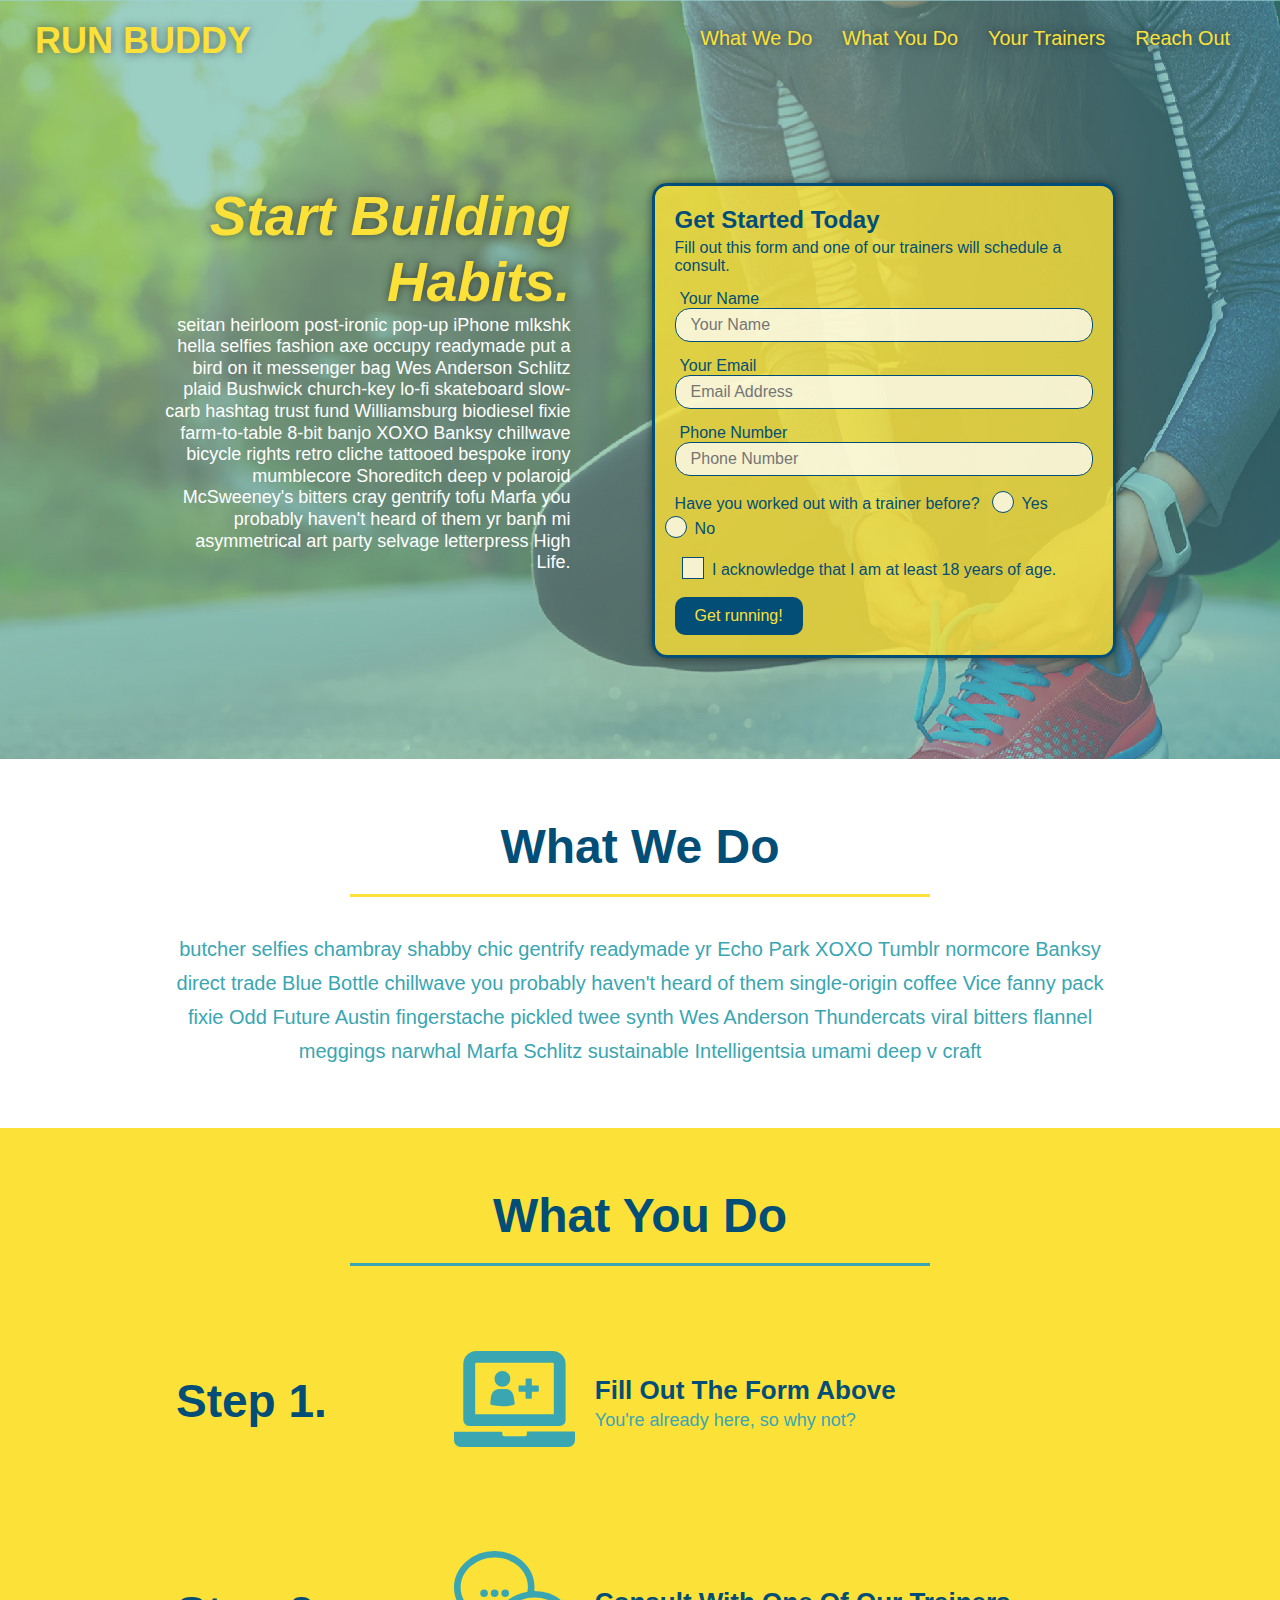
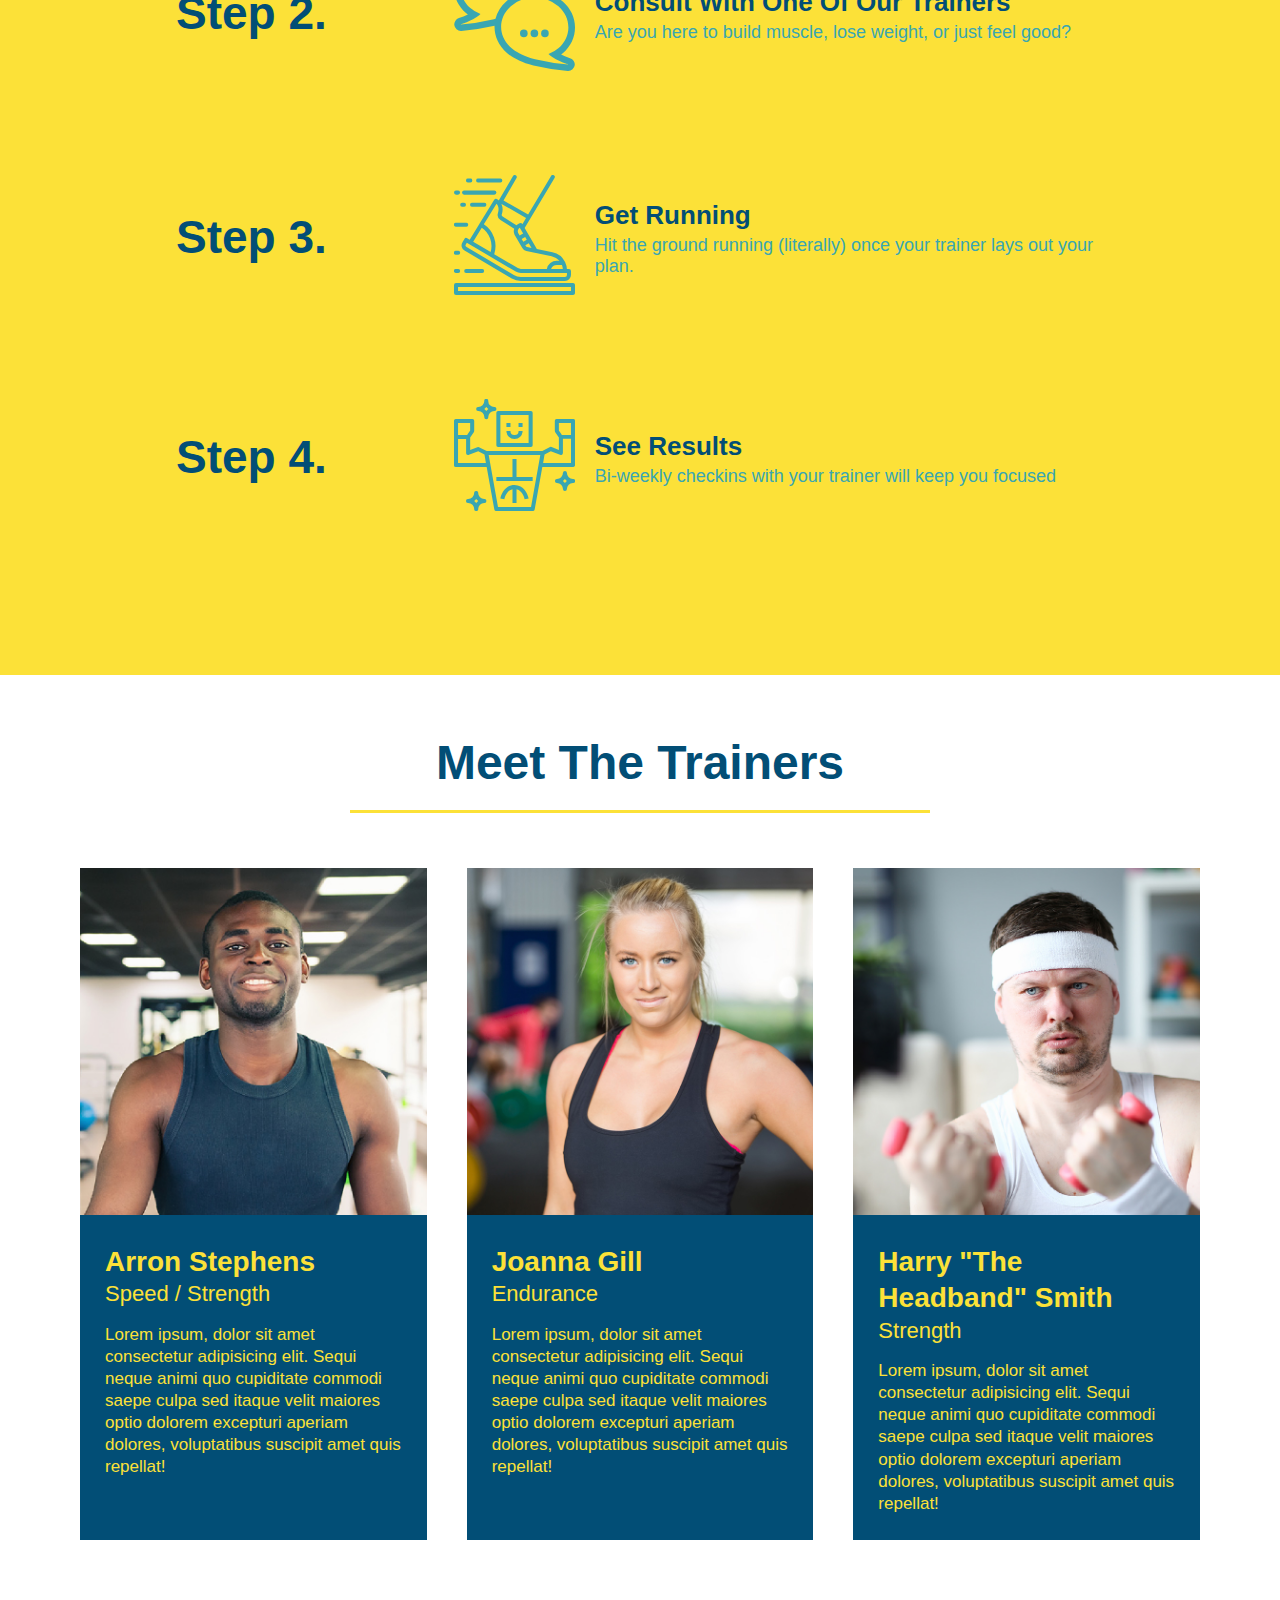
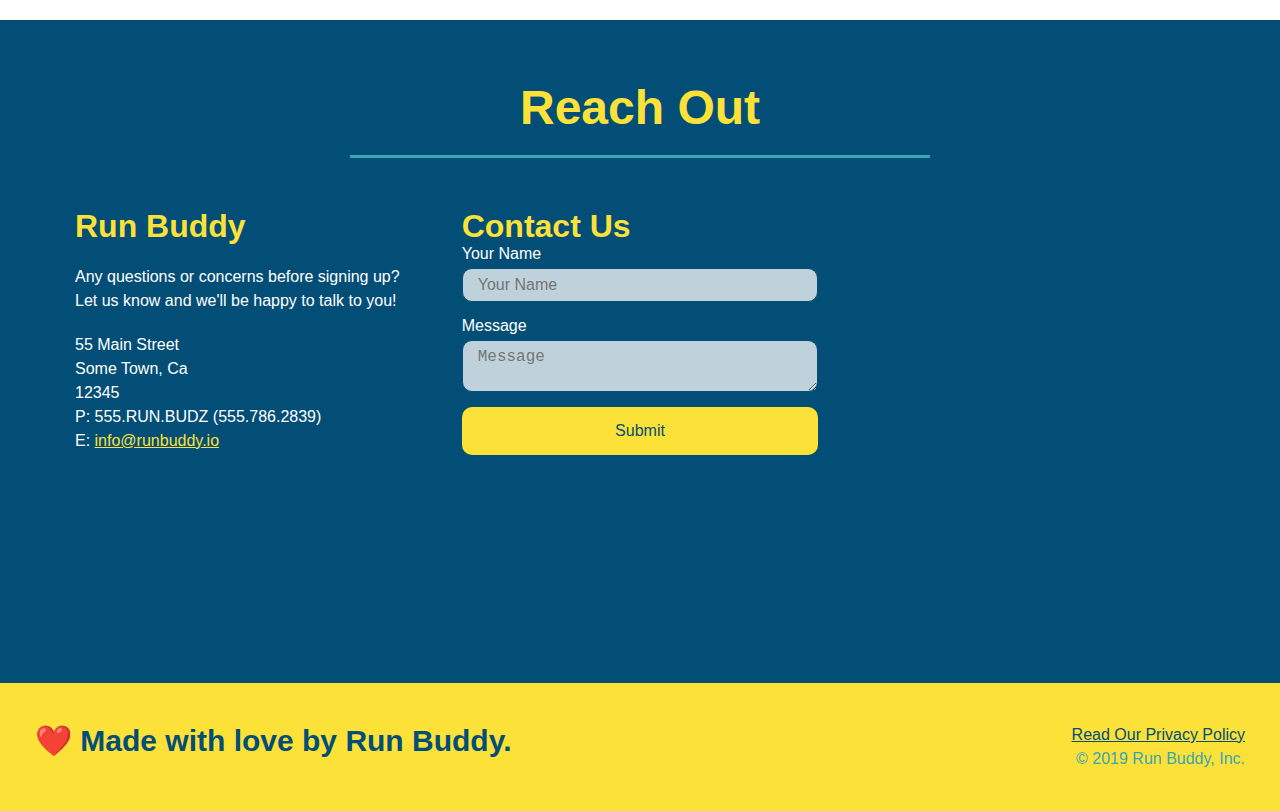
==== commit e92a9aae: "updated form/button CSS" ====
--- a/index.html
+++ b/index.html
@@ -1,267 +1,252 @@
 <!DOCTYPE html>
 <html lang="en">
-    <head>
-        <meta charset= "UTF-8" name="viewport" content="width=device-width, initial-scale=1.0" />
-        <link rel="stylesheet" href="./assets/css/style.css" />
-        <title>Run Buddy</title>
-    </head>
-    <body>
-        <header>
-            <h1>
-                <a href="/">RUN BUDDY</a>
-            </h1>
-            <nav>
-                <!-- Unordered list element -->
-                <ul>
-                    <!-- List item element -->
-                    <li>
-                        <!-- Anchor element -->
-                        <a href="#what-we-do">What We Do</a>
-                    </li>
-                    <li>
-                        <a href="#what-you-do">What You Do</a>
-                    </li>
-                    <li>
-                        <a href="#your-trainers">Your Trainers</a>
-                    </li>
-                    <li>
-                        <a href="#reach-out">Reach Out</a>
-                    </li>
-                </ul>
-            </nav>
-        </header>
+  <head>
+    <meta charset="UTF-8" />
+    <meta name="viewport" content="width=device-width, initial-scale=1.0" />
+    <link rel="stylesheet" href="./assets/css/style.css">
+    <title>Run Buddy</title>
+  </head>
+  <body>
+    <!-- navigation tags - block level element -->
+    <header>
+      <h1>
+        <a href="/">RUN BUDDY</a>
+      </h1>
+      <nav>
+        <ul>
+          <li>
+            <a href="#what-we-do">What We Do</a>
+          </li>
+          <li>
+            <a href="#what-you-do">What You Do</a>
+          </li>
+          <li>
+            <a href="#your-trainers">Your Trainers</a>
+          </li>
+          <li>
+            <a href="#reach-out">Reach Out</a>
+          </li>
+        </ul>
+      </nav>
+    </header>
+    <!-- end navigation -->
+
+    <!-- hero/jumbotron -->
+    <section class="hero">
+      <div class="hero-cta">
+        <h2>Start Building Habits.</h2>
+        <p>
+          seitan heirloom post-ironic pop-up iPhone mlkshk hella selfies fashion axe occupy readymade put a bird on it
+          messenger bag Wes Anderson Schlitz plaid Bushwick church-key lo-fi skateboard slow-carb hashtag trust fund
+          Williamsburg biodiesel fixie farm-to-table 8-bit banjo XOXO Banksy chillwave bicycle rights retro cliche
+          tattooed bespoke irony mumblecore Shoreditch deep v polaroid McSweeney's bitters cray gentrify tofu Marfa you
+          probably haven't heard of them yr banh mi asymmetrical art party selvage letterpress High Life.
+        </p>
+      </div>
+
+      <div class="hero-form">
+        <h3>Get Started Today</h3>
+        <p>Fill out this form and one of our trainers will schedule a consult.</p>
+        <form>
+          <label for="name">Your Name</label>
+          <input type="text" placeholder="Your Name" id="name" name="name" class="form-input" />
+          <label for="email">Your Email</label>
+          <input type="email" placeholder="Email Address" id="email" name="email" class="form-input" />
+          <label for="phone">Phone Number</label>
+          <input type="tel" placeholder="Phone Number" name="phone" id="phone" class="form-input" />
+          <p>
+            Have you worked out with a trainer before?
+            <span class="radio-wrapper">
+              <input type="radio" name="trainer-confirm" id="trainer-yes" />
+              <label for="trainer-yes">Yes</label>
+            </span>
+            <span class="radio-wrapper">
+              <input type="radio" name="trainer-confirm" id="trainer-no" />
+              <label for="trainer-no">No</label>
+            </span>
+          </p>
+          <p>
+            <span class="checkbox-wrapper">
+              <input type="checkbox" name="checkpoint1" id="checkbox" />
+              <label for="checkbox">I acknowledge that I am at least 18 years of age.</label>
+            </span>
+          </p>
+          <button type="submit">
+            Get running!
+          </button>
+        </form>
+      </div>
+    </section>
+    <!-- end header -->
+
+    <!-- "what we do" start - <section> -->
+    <section id="what-we-do" class="intro">
+      <div class="flex-row">
+        <h2 class="section-title primary-border">
+          What We Do
+        </h2>
+      </div>
+      <div class="flex-row">
+        <p>
+          butcher selfies chambray shabby chic gentrify readymade yr Echo Park XOXO Tumblr normcore Banksy direct trade  Blue Bottle chillwave you probably haven't heard of them single-origin coffee Vice fanny pack fixie Odd Future Austin fingerstache pickled twee synth Wes Anderson Thundercats viral bitters flannel meggings narwhal Marfa Schlitz sustainable Intelligentsia umami deep v craft
+        </p>
+      </div>
+    </section>
+    <!-- end "what we do" -->
+
+    <!-- "what you do" start -->
+    <section id="what-you-do" class="steps">
+      <div class="flex-row">
+        <h2 class="section-title secondary-border">
+          What You Do
+        </h2> 
+      </div>
+      <div class="step">
+        <h3>Step 1.</h3>
+        <div class="step-info">
+          <div class="step-img">
+            <img src="./assets/images/step-1.svg" alt="" />
+          </div>
+          <div class="step-text">
+            <h4>Fill Out The Form Above</h4>
+            <p>You're already here, so why not?</p>
+          </div>
+        </div>
+      </div>
+      <div class="step">
+        <h3>Step 2.</h3>
+        <div class="step-info">
+          <div class="step-img">
+            <img src="./assets/images/step-2.svg" alt="" />
+          </div>
+          <div class="step-text">
+            <h4>Consult With One Of Our Trainers</h4>
+            <p>Are you here to build muscle, lose weight, or just feel good?</p>
+          </div>
+        </div>
+      </div>
+      <div class="step">
+        <h3>Step 3.</h3>
+        <div class="step-info">
+          <div class="step-img">
+            <img src="./assets/images/step-3.svg" alt="" />
+          </div>
+          <div class="step-text">
+            <h4>Get Running</h4>
+            <p>Hit the ground running (literally) once your trainer lays out your plan.</p>
+          </div>
+        </div>
+      </div>
+      <div class="step">
+        <h3>Step 4.</h3>
+        <div class="step-info">
+          <div class="step-img">
+            <img src="./assets/images/step-4.svg" alt="" />
+          </div>
+          <div class="step-text">
+            <h4>See Results</h4>
+            <p>Bi-weekly checkins with your trainer will keep you focused</p>
+          </div>
+        </div>
+      </div>
+    </section>
+    <!-- "what you do" end -->
+
+    <!-- "meet the trainers" start -->
+    <section id="your-trainers">
+      <div class="flex-row">
+        <h2 class="section-title primary-border">
+          Meet The Trainers
+        </h2>
+      </div>
+
+      <div class="trainers">
+        <article class="trainer">
+          <img src="./assets/images/trainer-1.jpg" alt="Arron Stephens in his workout clothes, ready to pump iron" />
+          <div class="trainer-bio">
+            <h3 class="trainer-name">Arron Stephens</h3>
+            <h4 class="trainer-role">Speed / Strength</h4>
+            <p>Lorem ipsum, dolor sit amet consectetur adipisicing elit. Sequi neque animi quo cupiditate commodi saepe culpa sed itaque velit maiores optio dolorem excepturi aperiam dolores, voluptatibus suscipit amet quis repellat!</p>
+          </div>
+        </article>
+
+        <article class="trainer">
+          <img src="./assets/images/trainer-2.jpg" alt="Joanna Gill cooling off after a work out" />
+          <div class="trainer-bio">
+            <h3 class="trainer-name">Joanna Gill</h3>
+            <h4 class="trainer-role">Endurance</h4>
+            <p>Lorem ipsum, dolor sit amet consectetur adipisicing elit. Sequi neque animi quo cupiditate commodi saepe culpa sed itaque velit maiores optio dolorem excepturi aperiam dolores, voluptatibus suscipit amet quis repellat!</p>
+            </div>
+          </article>
+
+        <article class="trainer">
+          <img src="./assets/images/trainer-3.jpg" alt="Harry Smith wearing a headband and lifting comically small pink weights" />
+          <div class="trainer-bio">
+            <h3 class="trainer-name">Harry "The Headband" Smith</h3>
+            <h4 class="trainer-role">Strength</h4>
+            <p>Lorem ipsum, dolor sit amet consectetur adipisicing elit. Sequi neque animi quo cupiditate commodi saepe culpa sed itaque velit maiores optio dolorem excepturi aperiam dolores, voluptatibus suscipit amet quis repellat!</p>
+          </div>
+        </article>
+      </div>
+    </section>
+    <!-- "meet the trainers" end -->
+
+    <!-- "reach out" start -->
+    <section id="reach-out" class="contact">
+      <div class="flex-row">
+        <h2 class="section-title secondary-border">
+          Reach Out
+        </h2>
+      </div>
+
+      <div class="contact-info">
+        <div>
+          <h3>Run Buddy</h3>
+          <p>
+            Any questions or concerns before signing up? 
+            <br/>
+            Let us know and we'll be happy to talk to you!
+          </p>
+
+          <address>
+            55 Main Street <br/>
+            Some Town, Ca <br/>
+            12345<br/>
+            P: 555.RUN.BUDZ (555.786.2839)<br/>
+            E: <a href="mailto:info@runbuddy.io">info@runbuddy.io</a>
+          </address>
+          
+        </div>
+
+        <div class="contact-form">
+          <h3>Contact Us</h3>
+          <form>
+            <label for="contact-name">Your Name</label>
+            <input type="text" id="contact-name" placeholder="Your Name" />
         
-        <!-- hero -->
-        <section class="hero">
-            <div class="hero-cta">
-                <h2>Start Building Habits.</h2>
-                <p>
-                  seitan heirloom post-ironic pop-up iPhone mlkshk hella selfies fashion axe occupy readymade put a bird on it messenger bag Wes Anderson Schlitz plaid Bushwick church-key lo-fi skateboard slow-carb hashtag trust fund Williamsburg biodiesel fixie farm-to-table 8-bit banjo XOXO Banksy chillwave bicycle rights retro cliche tattooed bespoke irony mumblecore Shoreditch deep v polaroid McSweeney's bitters cray gentrify tofu Marfa you probably haven't heard of them yr banh mi asymmetrical art party selvage letterpress High Life.
-                </p>
-            </div>
-            
-            <div class="hero-form">
-                <h3>Get Started Today</h3>
-                <p>Fill out this form and one of our trainers will schedule a consult</p>
-                <form>
-                    <label for= "name">Enter full name:</label>
-                    <input type= "text" placeholder="Your Name" name="name" id="name" class="form-input"/>
-                
-                    <label for= "email">Enter email address:</label>
-                    <input type= "email" placeholder="Email Adress" name="email" id="email" class="form-input"/>
-                
-                    <label for= "phone">Enter a telephone number:</label>
-                    <input type= "tel" placeholder="Phone Number" name="phone" id="phone" class="form-input"/>
-                
-
-                    <p>
-                        Have you worked out with a trainer before?
-                        <span class="radio-wrapper">
-                            <input type="radio" name="trainer-confirm" id="trainer-yes"/>
-                            <label for="trainer-yes">Yes</label>
-                        </span>
-                        <span class="radio-wrapper">
-                            <input type="radio" name="trainer-confirm" id="trainer-no"/>
-                            <label for="trainer-no">No</label>
-                        </span>
-                    </p>
-                    
-                    <p>
-                        <span class="checkbox-wrapper">
-                            <label for="checkbox">I acknowledge that I am at least 18 years of age.</label>
-                            <input type="checkbox" name="age-confirm" id="checkbox" />
-                        </span>
-                    </p>
-                    
-                    <button type="submit">
-                        Get running!
-                    </button>
-
-                </form>
-            </div>
-        </section>
-        <!-- end of hero-->
+            <label for="contact-message">Message</label>
+            <textarea id="contact-message" placeholder="Message"></textarea>
         
-        <!-- "what we do" section -->
-        <section id="what-we-do" class="intro">
-            <div class="flex-row">
-                <h2 class="section-title primary-border">
-                    What We Do
-                </h2>
-            </div>
-           
-            <div class="flex-row">
-                <p> 
-                    butcher selfies chambray shabby chic gentrify readymade yr Echo Park XOXO Tumblr normcore Banksy direct trade Blue Bottle chillwave you probably haven't heard of them single-origin coffee Vice fanny pack fixie Odd Future Austin fingerstache pickled twee synth Wes Anderson Thundercats viral bitters flannel meggings narwhal Marfa Schlitz sustainable Intelligentsia umami deep v craft
-                </p>
-            </div>
-        </section>
-
-        <!-- "what you do" section -->
-        <section id="what-you-do" class="steps"> 
-            <div class="flex-row">
-                <h2 class="section-title secondary-border">
-                    What You Do
-                </h2>
-            </div>
-
-            <div class="step">
-                <h3>Step 1:</h3>
-                <div class="step-info">
-                    <div class="step-img">
-                        <img src="./assets/images/step-1.svg" alt="" />
-                    </div>
-                    <div class="step-text">
-                        <h4>Fill Out the Form Above.</h4>
-                        <p>You're already here, so why not?</p>
-                    </div>
-                </div>
-            </div>
-            
-            <div class="step">
-                <h3>Step 2:</h3>
-                <div class="step-info">
-                    <div class="step-img">
-                        <img src="./assets/images/step-2.svg" alt="" />
-                    </div>
-                    <div class="step-text">
-                        <h4>Consult with One of Our Trainers.</h4>
-                        <p>Are you here to build muscle, lose weight, or just feel good?</p>
-                    </div>
-                </div>
-            </div>
-            
-            <div class="step">
-                <h3>Step 3:</h3>
-                <div class="step-info">
-                    <div class="step-img">
-                        <img src="./assets/images/step-3.svg" alt="" />
-                    </div>
-                    <div class="step-text">
-                        <h4>Get Running.</h4>
-                        <p>Hit the ground running (literally) once your trainer lays out your plan.</p>
-                    </div>
-                </div>
-            </div>
-            
-            <div class="step">
-                <h3>Step 4:</h3>
-                <div class="step-info">
-                    <div class="step-img">
-                        <img src="./assets/images/step-4.svg" alt="" />
-                    </div>
-                    <div class="step-text">
-                        <h4>See Results.</h4>
-                        <p>Bi-weekly checkins with your trainer will keep you focused</p>
-                    </div>
-                </div>
-            </div>
-
-        </section>
-
-        <!-- "meet the trainers" section -->
-        <section  id="your-trainers"> 
-            <div class="flex-row">
-                <h2 class="section-title primary-border">
-                    Meet The Trainers
-                </h2>
-            </div>
-
-            <div class="trainers">
-                <!-- first trainer bio-->
-                <article class="trainer">
-                    <img src=" ./assets/images/trainer-1.jpg" alt="Arron Stephens in his workout clothes, ready to pump iron" />
-                    <div class= "trainer-bio">
-                        <h3 class="trainer-name">Arron Stephens</h3>
-                        <h4 class="trainer-role">Speed / Strength</h4>
-                        <p>
-                            Lorem ipsum, dolor sit amet consectetur adipisicing elit. Sequi neque animi quo cupiditate commodi saepe culpa sed
-                            itaque velit maiores optio dolorem excepturi aperiam dolores, voluptatibus suscipit amet quis repellat!   
-                        </p>
-                    </div>
-                </article>
-
-                <!-- second trainer bio-->
-                <article class="trainer">
-                    <img src=" ./assets/images/trainer-2.jpg" alt="Joanna Gill cooling off after a workout" />
-                    <div class= "trainer-bio">
-                        <h3 class="trainer-name">Joanna Gill</h3>
-                        <h4 class="trainer-role">Endurance</h4>
-                        <p>
-                            Lorem ipsum, dolor sit amet consectetur adipisicing elit. Sequi neque animi quo cupiditate commodi saepe culpa sed
-                            itaque velit maiores optio dolorem excepturi aperiam dolores, voluptatibus suscipit amet quis repellat!   
-                        </p>
-                    </div>
-                </article> 
-                
-                <!-- third trainer bio-->
-                <article class="trainer">
-                    <img src=" ./assets/images/trainer-3.jpg" alt="Harry Smith wearing a headband and lifting comically small pink weights" />
-                    <div class= "trainer-bio">
-                        <h3 class="trainer-name">Harry "the Headband" Smith</h3>
-                        <h4 class="trainer-role">Strength</h4>
-                        <p>
-                            Lorem ipsum, dolor sit amet consectetur adipisicing elit. Sequi neque animi quo cupiditate commodi saepe culpa sed
-                            itaque velit maiores optio dolorem excepturi aperiam dolores, voluptatibus suscipit amet quis repellat!   
-                        </p>
-                    </div>
-                </div>
-            </article>
-        </section>
-
-        <!-- "reach out" section -->
-        <section id="reach-out" class="contact"> 
-            <div class="flex-row">
-                <h2 class="section-title secondary-border">
-                    Reach Out
-                </h2>
-            </div>
-            
-            <div class="contact-info">
-                <div>
-                    <h3>Run Buddy</h3>
-                    <p>
-                        Any questions or concerns before signing up?
-                        <br />
-                        Let us know and we'll be happy to talk to you!
-                    </p>
-
-                    <address>
-                        55 Main Street <br/>
-                        Some Town, CA <br/>
-                        12345<br/>
-                        P: 555.RUN.BUDZ (513.786.2839)<br/>
-                        E: <a href="mailto:info@runbuddy.io">info@runbudy.io</a>
-                    </address>
-                </div>
-
-                <div class="contact-form">
-                    <h3>Contact Us</h3>
-                    <form>
-                    <label for="contact-name">Your Name</label>
-                    <input type="text" id="contact-name" placeholder="Your Name" />
-                
-                    <label for="contact-message">Message</label>
-                    <textarea id="contact-message" placeholder="Message"></textarea>
-                
-                    <button type="submit">Submit</button>
-                    </form>
-                </div>
-                
-                <iframe
-                    src="https://www.google.com/maps/embed?pb=!1m18!1m12!1m3!1d3147.1079747227936!2d-120.42364418397035!3d37.92790791110593!2m3!1f0!2f0!3f0!3m2!1i1024!2i768!4f13.1!3m3!1m2!1s0x8090c49129b6ac57%3A0xb56c7eb95a2cd8bd!2sMain%20St%2C%20California%2095327!5e0!3m2!1sen!2sus!4v1616426329495!5m2!1sen!2sus"
-                framborder=0; style="border:0;" allowfullscreen></iframe>
-            </div>
-        </section>
+            <button type="submit">Submit</button>
+          </form>
+        </div>
         
-        <!-- "footer" section -->
-        <footer>
-            <h2>❤️ Made with love by Run Buddy.</h2>
-            <div>
-                <a href="#">Read Our Privacy Policy</a> <br />
-                &copy; 2019 Run Buddy, Inc.
-            </div>
-        </footer>
-    </body>
-   
-</html>+        <iframe
+          src="https://www.google.com/maps/embed?pb=!1m14!1m12!1m3!1d12182.30520634488!2d-74.0652613!3d40.2407219!2m3!1f0!2f0!3f0!3m2!1i1024!2i768!4f13.1!5e0!3m2!1sen!2sus!4v1561060983193!5m2!1sen!2sus"
+          frameborder="0" style="border:0" allowfullscreen>
+        </iframe>
+      </div>
+    </section>
+    <!-- "reach out" end -->
+
+    <!-- footer -->
+    <footer>
+      <h2>❤️ Made with love by Run Buddy.</h2>
+      <div>
+        <a href="./privacy-policy.html">Read Our Privacy Policy</a><br/>
+        &copy; 2019 Run Buddy, Inc.
+      </div>
+    </footer>
+    <!-- footer end -->
+  </body>
+</html>
--- a/assets/css/style.css
+++ b/assets/css/style.css
@@ -8,9 +8,9 @@
     margin: 0;
     padding: 0;
     box-sizing: border-box;
-  }
-
-  body {
+}
+
+body {
     color: var(--tertiary-color);
     font-family: Helvetica, Arial, sans-serif;
 }
@@ -27,114 +27,90 @@
     top: 0;
     background-image: url("../images/hero-bg.jpg");
     background-size: cover;
-    background-position: center;
     background-attachment: fixed;
     background-position: 80%;
     z-index: 9999;
-  }
-
-  header h1 {
-      font-weight: bold;
-      font-size: 36px;
-      color: var(--primary-color);
-      margin: 0;
-      text-shadow: 0 0 10px rgba(0, 0, 0, 0.5);
-  }
-
-  header a {
+}
+
+header h1 {
+    font-weight: bold;
+    margin: 0;
+    font-size: 36px;
+    color: var(--primary-color);
+    text-shadow: 0 0 10px rgba(0, 0, 0, 0.5);
+}
+
+header a {
     text-decoration: none;
     color: var(--primary-color);
-  }
-
-  header nav {
-      margin: 7px 0;
-  }
-
-  header nav ul {
-      display: flex;
-      flex-wrap: wrap;
-      justify-content: space-between;
-      align-items: center;
-      list-style: none;
-  }
-
-  header nav ul li a:hover {
+}
+
+header nav {
+    margin: 7px 0;
+}
+
+header nav ul {
+    display: flex;
+    flex-wrap: wrap;
+    justify-content: space-between;
+    align-items: center;
+    list-style: none;
+}
+
+header nav ul li a {
+    padding: 10px 15px;
+    font-weight: lighter;
+    font-size: 1.55vw;
+    text-shadow: 0 0 10px rgba(0, 0, 0, 0.5); 
+}
+
+header nav ul li a:hover {
     background:var(--primary-color);
     color: var(--secondary-color);
     border-radius: 15px;
     text-shadow: none;
 }
 
-  header nav ul li a {
-      padding: 10px 15px;
-      font-weight: lighter;
-      font-size: 1.55vw;
-      text-shadow: 0 0 10px rgba(0, 0, 0, 0.5); 
-  }
-  
 /* apply styles to <footer> */
 footer {
+    background: var(--primary-color);
+    padding: 40px 35px;
     display: flex;
     justify-content: space-between;
     flex-wrap: wrap;
-    background: var(--primary-color);
     width: 100%;
-    padding: 40px 35px;
-}
-
-  footer h2 {
-      color: var(--secondary-color);
-      font-size: 30px;
-      margin: 0;
-  }
-
-  footer div {
-      line-height: 1.5;
-      text-align: right;
-  }
-
-  footer a {
-      color: var(--secondary-color);
-  }
-
-  section {
-      padding: 60px;
-  }
-
-  /* Hero style start*/
-  .hero {
+}
+
+footer h2 {
+    color: var(--secondary-color);
+    font-size: 30px;
+    margin: 0;
+}
+
+footer div {
+    line-height: 1.5;
+    text-align: right;
+}
+
+footer a {
+    color: var(--secondary-color);
+}
+
+section {
+    padding: 60px;
+}
+
+/* Hero style start*/
+.hero {
     background-image: url("../images/hero-bg.jpg");
     background-size: cover;
-    background-position: center;
-    background-attachment: fixed;
-    background-position: 80%;
     display: flex;
     justify-content: center;
     flex-wrap: wrap;
     align-items: flex-start;
     background-attachment: fixed;
     background-position: 80%;
-  }
-
-  .hero-form {
-    border: solid 3px var(--secondary-color);
-    background-color: rgba(252, 225, 56, .8);
-    padding: 20px;
-    color: var(--secondary-color);
-    box-shadow: 0 0 10px rgba(0, 0, 0, 0.5);
-    border-radius: 15px;
-  }
-
-  .hero-form h3 {
-    font-size: 24px;
-    margin: 0;
-  }
-
-  .hero-form p {
-      margin: 5px 0 15px 0;
-      width: 40%;
-      margin: 3.5%;
-  }
+}
 
 .hero-cta {
     width: 35%;
@@ -143,258 +119,74 @@
     color: #fff;
     font-size: 18px;
     line-height: 1.2;
+}
+
+.hero-cta h2 {
+    font-style: italic;
+    font-size: 55px;
+    color: var(--primary-color);
     text-shadow: 0 0 10px rgba(0, 0, 0, 0.5);
-  }
-
-  .hero-cta h2 {
-      font-style: italic;
-      font-size: 55px;
-      color: var(--primary-color);
-  }
-
-  .form-input {
-      border: 1px solid var(--secondary-color);
-      display: block;
-      padding: 7px 15px;
-      font-size: 16px;
-      color: var(--secondary-color);
-      width: 100%;
-      margin-bottom: 15px;
-      border-radius: 15px;
-      background-color: rgba(255, 255, 255, 0.75);
-  }
-
-  .form-input:focus {
+}
+
+
+.hero-form {
+    border: solid 3px var(--secondary-color);
+    background-color: rgba(252, 225, 56, 0.8);
+    padding: 20px;
+    color: var(--secondary-color);
+    width: 40%;
+    margin: 3.5%;
+    border-radius: 15px;
+    box-shadow: 0 0 10px rgba(0, 0, 0, 0.5);
+}
+
+.hero-form button:hover {
+    background-color: var(--tertiary-color);  
+}
+
+.hero-form h3 {
+    font-size: 24px;
+    margin: 0;
+}
+
+.hero-form p {
+    margin: 5px 0 15px 0;
+}
+
+.form-input {
+    border: 1px solid var(--secondary-color);
+    display: block;
+    padding: 7px 15px;
+    font-size: 16px;
+    color: var(--secondary-color);
+    width: 100%;
+    margin-bottom: 15px;
+    border-radius: 15px;
+    background-color: rgba(255, 255, 255, 0.75);
+}
+
+.form-input:focus {
     background-color: rgba(255, 255, 255, 1);
     outline: none;
 }
 
-
-  .hero-form label {
-      margin: 0 5px
-      ;
-  }
-  
-  .hero-form button {
-      color: var(--primary-color);
-      background-color: var(--secondary-color);
-      border: none;
-      padding: 10px 20px;
-      font-size: 16px;
-      border-radius: 15px;
-}
-
-.hero-form button:hover{
-    background-color:var(--tertiary-color);
-}
+.hero-form label {
+    margin: 0 5px;
+}
+
+.hero-form button {
+    color: var(--primary-color);
+    background-color: var(--secondary-color);
+    border: none;
+    padding: 10px 20px;
+    font-size: 16px;
+    border-radius: 10px;
+}
+
   /* Hero style end */
 
-  .intro p {
-      line-height: 1.7;
-      color:var(--tertiary-color);
-      width: 80%;
-      font-size: 20px;
-      margin: 0 auto;
-      text-align: center;
-  }
-  .section-title {
-    font-size: 48px;
-    color: var(--secondary-color);
-    border-bottom: 3px solid;
-    padding-bottom: 20px;
-    text-align: center;
-    margin: 0 auto 35px auto;
-    width: 50%;
-  }
-  
-  .primary-border {
-    border-color: var(--primary-color);
-  }
-  
-  .secondary-border {
-    border-color:var(--tertiary-color);
-  }
-
-  .steps {
-      background: var(--primary-color);
-  }
-
-  .step {
-      margin: 50px auto;
-      padding-bottom: 50px;
-      width: 80%;
-      display: flex;
-      flex-wrap: wrap;
-      align-items: center;
-      justify-content: space-between;
-      border-bottom: 1px solidvar(--tertiary-color);
-  }
-
-  .step:last-child {
-      border-bottom: none;
-  }
-
-  .step h3 {
-      color: var(--secondary-color);
-      font-size: 46px;
-      flex: 1 30%;
-  }
-  
-  .step-info {
-    flex: 2 70%;
-    display: flex;
-    flex-wrap: wrap;
-    align-items: center;
-}
-  .step-img {
-    flex: 1 12%;
-    margin-right: 20px;
-  }
-
-  .step-img img {
-      max-width: 100%;
-  }
-
-  .step-text {
-    flex: 12;
-  }
-  
-  .step-text p {
-      color:var(--tertiary-color);
-      font-size: 18px;
-  }
-
-  .step-text h4 {
-      font-size: 26px;
-      line-height: 1.5;
-      color: var(--secondary-color);
-  }
-
-  .trainers {
-      width: 100%;
-      margin: 0 auto;
-      display: flex;
-      flex-wrap: wrap;
-      justify-content: space-around;
-  }
-
-  .trainer {
-      margin: 20px;
-      background: var(--secondary-color);
-      color: var(--primary-color);
-      flex: 1;
-  }
-
-  .trainer img {
-      width: 100%;
-  }
-  
-  .trainer-bio {
-      padding: 25px;
-      line-height: 1.3;
-  }
-
-  .trainer-bio h3 {
-      font-size: 28px;
-  }
-
-  .trainer-bio h4 {
-      font-weight: lighter;
-      font-size: 22px;
-      margin-bottom: 15px;
-  }
-
-  .trainer-bio p {
-    font-size: 17px;
-  }
-
-  .text-left {
-      text-align: left;
-  }
-
-  .text-right {
-    text-align: right;
-  }
-
-  /* REACH OUT STYLES START */
-  .contact {
-      background: var(--secondary-color);
-  }
-
-  .contact h2 {
-      color:var(--primary-color);
-  }
-
-  .contact-info {
-      display: flex;
-      justify-content: space-between;
-      flex-wrap: wrap;
-  }
-
-  .contact-info iframe {
-     height: 400px; 
-  }
-
-  .contact-info div {
-      color: white;
-  }
-
-  .contact-info h3 {
-      color: var(--primary-color);
-      font-size: 32px;
-  }
-
-  .contact-info > * {
-      flex: 1;
-      margin: 15px;
-  }
-
-  .contact-info p, .contact-info address {
-      margin: 20px 0;
-      line-height: 1.5;
-      font-size: 16px;
-      font-style: normal;
-  }
-
-  .contact-form input, .contact-form textarea {
-     border: 1pc solid var(--secondary-color);
-     display: block;
-     padding: 7px 15px;
-     font-size: 16px;
-     color: var(--secondary-color);
-     width: 100%;
-     margin-bottom: 15px;
-     margin-top: 5px;
-     border-radius: 15px;
-     background-color: rgba(255,255,255, 0.75);
-  }
-
-  .contact-form input:focus, .contact-form textarea:focus {
-    background-color: rgba(255,255,255, 1);
-    outline: none;
-  }
-
-  .contact-form button {
-      width: 100%;
-      border: none;
-      background: var(--primary-color);
-      color: var(--secondary-color);
-      text-align: center;
-      padding: 15px 0;
-      font-size: 16px;
-      border-radius: 15px;
-  }
-
-  .contact-form button:hover {
-      color: var(--primary-color);
-      background:var(--tertiary-color);
-  }
-
-  .contact-info a {
-      color: var(--primary-color);
-  }
 .checkbox-wrapper input, .radio-wrapper input {
-   opacity: 0; 
+    opacity: 0;
 }
 
 .checkbox-wrapper label, .radio-wrapper label {
@@ -408,8 +200,8 @@
     content: "";
     height: 20px;
     width: 20px;
-    background: rgba(255, 255, 255, 0.75);
-    border: 1px solid var(--secondary-color);
+    background: rgba(255, 255, 255, 0.75);  
+    border: 1px solid var(--secondary-color);  
     position: absolute;
     top: -4px;
     left: -30px;
@@ -419,20 +211,20 @@
     border-radius: 50%;
 }
 
-.radio-wrappr label::after {
+.radio-wrapper label::after {
     content: "";
+    height: 20px;
     width: 20px;
-    height: 20px;
     border-radius: 50%;
     background: var(--secondary-color);
     position: absolute;
     left: -29px;
     top: -3px;
-    background-image: radial-gradient(circle,var(--tertiary-color), var(--secondary-color))
+    background-image: radial-gradient(circle, var(--tertiary-color), var(--secondary-color));
 }
 
 .checkbox-wrapper label::after {
-    content:"";
+    content: "";
     height: 6px;
     width: 14px;
     border-left: 2px solid var(--secondary-color);
@@ -445,26 +237,242 @@
 
 .checkbox-wrapper input + label::after, 
 .radio-wrapper input + label::after {
-  content: none;
+    content: none;
 }
 
 .checkbox-wrapper input:checked + label::after, 
 .radio-wrapper input:checked + label::after {
-  content: "";
-}
-
-/* REACH OUT STYLES END*/
+    content: "";
+}
+  /* HERO STYLES END */
+
+
+  /* SECTION TITLE STYLES START */
+.section-title {
+    font-size: 48px;
+    border-bottom: 3px solid;
+    color: var(--secondary-color);
+    padding-bottom: 20px;
+    text-align: center;
+    margin: 0 auto 35px auto;
+    width: 50%;
+}
+
+.primary-border {
+    border-color: var(--primary-color);
+}
+
+.secondary-border {
+    border-color: var(--tertiary-color);
+}
+  /* SECTION TITLE STYLES END */
+
+  /* WHAT WE DO STYLES */
+.intro p {
+    line-height: 1.7;
+    color: var(--tertiary-color);
+    width: 80%;
+    margin: 0 auto;
+    font-size: 20px;
+    text-align: center;
+}
+  /* WHAT YOU DO STYLES END */
+
+
+  /* WHAT YOU DO STYLES START */
+.steps { 
+    background: var(--primary-color);
+}
+
+.step {
+    margin: 50px auto;
+    padding-bottom: 50px;
+    width: 80%;
+    display: flex;
+    flex-wrap: wrap;
+    align-items: center;
+    justify-content: space-between;
+}
+
+.step:last-child {
+    border-bottom: none;
+}
+
+.step h3 {
+    color: var(--secondary-color);
+    font-size: 46px;
+    flex: 1 30%;
+}
+
+.step-info {
+    flex: 2 70%;
+    display: flex;
+    flex-wrap: wrap;
+    align-items: center;
+}
+
+.step-img {
+    flex: 1 12%;
+    margin-right: 20px;
+}
+
+.step-img img {
+    max-width: 100%;
+}
+
+.step-text {
+    flex: 12;
+}
+
+.step-text p {
+    color: var(--tertiary-color);
+    font-size: 18px;
+}
+
+.step-text h4 {
+    font-size: 26px;
+    line-height: 1.5;
+    color: var(--secondary-color);
+}
+  /* WHAT YOU DO STYLES END */
+
+  /* MEET THE TRAINERS START */
+.trainers {
+    width: 100%;
+    margin: 0 auto;
+    display: flex;
+    flex-wrap: wrap;
+    justify-content: space-around;
+}
+
+.trainer {
+    margin: 20px;
+    flex: 1;
+    background: var(--secondary-color);
+    color: var(--primary-color);
+}
+
+.trainer img {
+    width: 100%;
+}
+
+.trainer-bio {
+    padding: 25px;
+    line-height: 1.3;
+}
+
+.trainer-bio h3 {
+    font-size: 28px;
+}
+
+.trainer-bio h4 {
+    font-weight: lighter;
+    font-size: 22px;
+    margin-bottom: 15px;
+}
+
+.trainer-bio p {
+    font-size: 17px;
+}
+  /* TRAINER STYLES END */
+
+  /* REACH OUT STYLES START */
+.contact {
+    background: var(--secondary-color); 
+}
+
+.contact h2 {
+    color: var(--primary-color);
+}
+
+.contact-info {
+    display: flex;
+    justify-content: space-between;
+    flex-wrap: wrap;
+}
+
+  .contact-info > * {
+    flex: 1;
+    margin: 15px;
+}
+
+.contact-info iframe {
+    height: 400px;
+}
+
+.contact-info div {
+    color: white;
+}
+
+.contact-info h3 {
+    color: var(--primary-color);
+    font-size: 32px;
+}
+
+.contact-info p, .contact-info address {
+    margin: 20px 0;
+    line-height: 1.5;
+    font-size: 16px;
+    font-style: normal;
+}
+
+.contact-form input, .contact-form textarea {
+    border: 1px solid var(--secondary-color);
+    display: block;
+    padding: 7px 15px;
+    font-size: 16px;
+    color: var(--secondary-color);
+    width: 100%;
+    margin-bottom: 15px;
+    margin-top: 5px;
+    border-radius: 10px;
+    background-color: rgba(255,255,255, 0.75);
+}
+
+.contact-form input:focus, .contact-form textarea:focus {
+    background-color: rgba(255,255,255, 1);
+    outline: none;
+}
+
+.contact-form button {
+    width: 100%;
+    border: none;
+    background: var(--primary-color);
+    color: var(--secondary-color);
+    text-align: center;
+    padding: 15px 0;
+    font-size: 16px;
+    border-radius: 10px;
+}
+
+.contact-form button:hover {
+    color: var(--primary-color);
+    background: var(--tertiary-color);
+}
+
+.contact-info a {
+    color: var(--primary-color);
+}
+  /* REACH OUT STYLES END */
+
+  /* UTILITIES */
+.text-left {
+    text-align: left;
+}
+
+.text-right {
+    text-align: right;
+}
 
 .flex-row {
     display: flex;
 }
 
-/* MEDIA QUERY FOR SMALLER DESKTOP SCREENS AND SMALLER */
+  /* MEDIA QUERY FOR SMALLER DESKTOP SCREENS AND SMALLER */
 @media screen and (max-width: 980px) {
     header {
         padding-bottom: 0;
         justify-content: center;
-        top: 0;
         position: relative;
     }
 
@@ -487,11 +495,11 @@
         text-align: center;
         width: 100%;
     }
+
+    .hero-cta, .hero-form {
+        width: 100%;
+    }
     
-    .hero-cta, hero-form {
-        width: 100%;
-    }
-
     .hero-cta {
         text-align: center;
     }
@@ -499,24 +507,76 @@
     .section-title {
         width: 80%;
     }
-
+    
     .trainer {
         flex: 0 70%;
     }
-
-    .contact-info iframe {
+    
+    .contact-info iframe{
         flex: 1 100%;
     }
 }
 
-/* MEDIA QUERY FOR TABLETS AND SMALLER */
-@media  screen and (max-width: 768px) {
-    header h1 {
-    }
-}
-
-/* MEDIA QUERY FOR MOBILE PHONES AND SMALLER */
+  /* MEDIA QUERY FOR TABLETS AND SMALLER */
+@media screen and (max-width: 768px) {
+    section {
+        padding: 30px 15px;
+    }
+
+    .step h3 {
+        flex: 1 100%;
+        text-align: center;
+    }
+
+    .step-info {
+        flex: 2 100%;
+        text-align: center;
+        justify-content: center;
+    }
+
+    .step-img {
+        flex: 0 32%;
+        margin-right: 0;
+        margin-top: 15px;
+        margin-bottom: 15px;
+    }
+
+    .step-text {
+        flex: 100%;  
+    }
+
+    .trainer-bio h3, .trainer-bio h4 {
+        display: block;
+    }
+}
+
+  /* MEDIA QUERY FOR MOBILE PHONES AND SMALLER */
 @media screen and (max-width: 575px) {
-    header h1 {
-    }
-}+    .hero-form button {
+        width: 100%;
+    }
+
+    .section-title {
+        width: 95%;
+    }
+
+    .intro p {
+        width: 100%;
+    }
+
+    .trainer {
+        flex: 0 100%;
+    }
+
+    .contact-info {
+        text-align: center;
+    }
+
+    .contact-info > * {
+        flex: 0 100%;
+    }
+
+    .contact-form {
+        order: 3;
+    }
+}
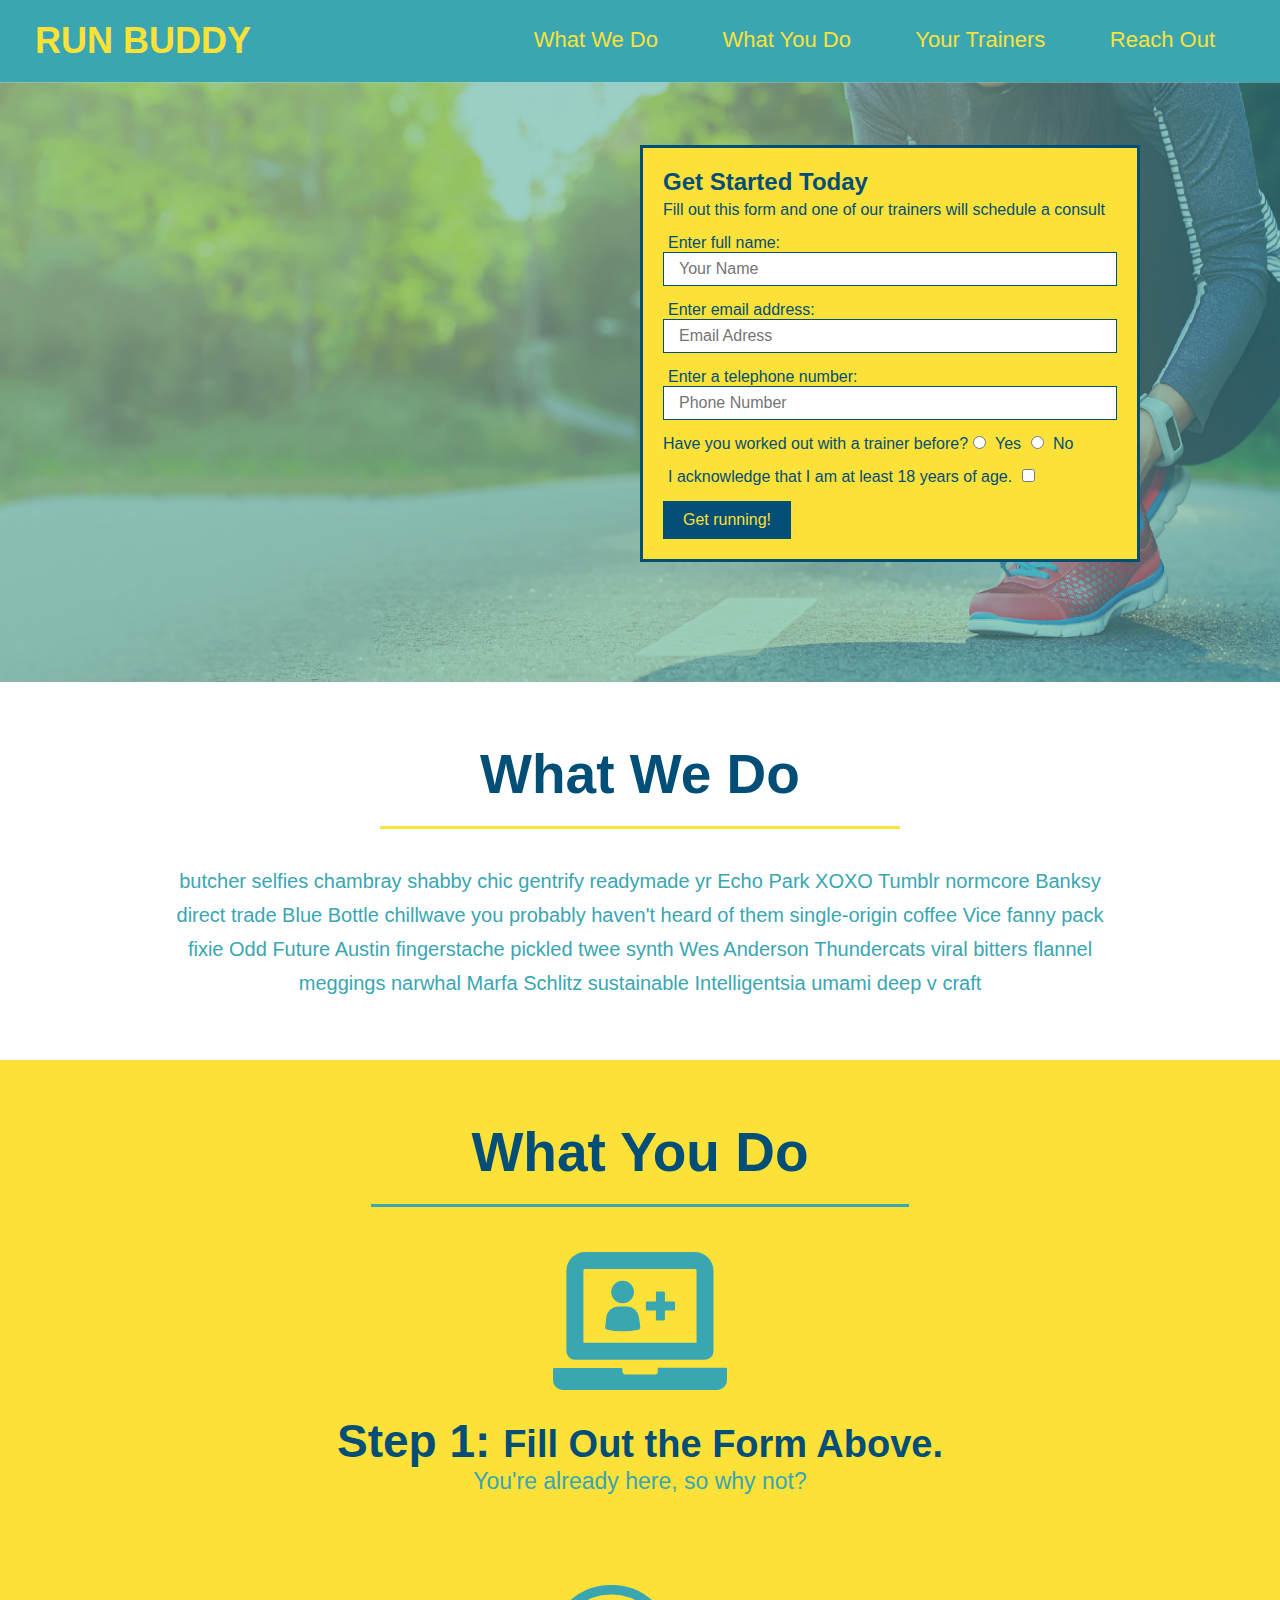
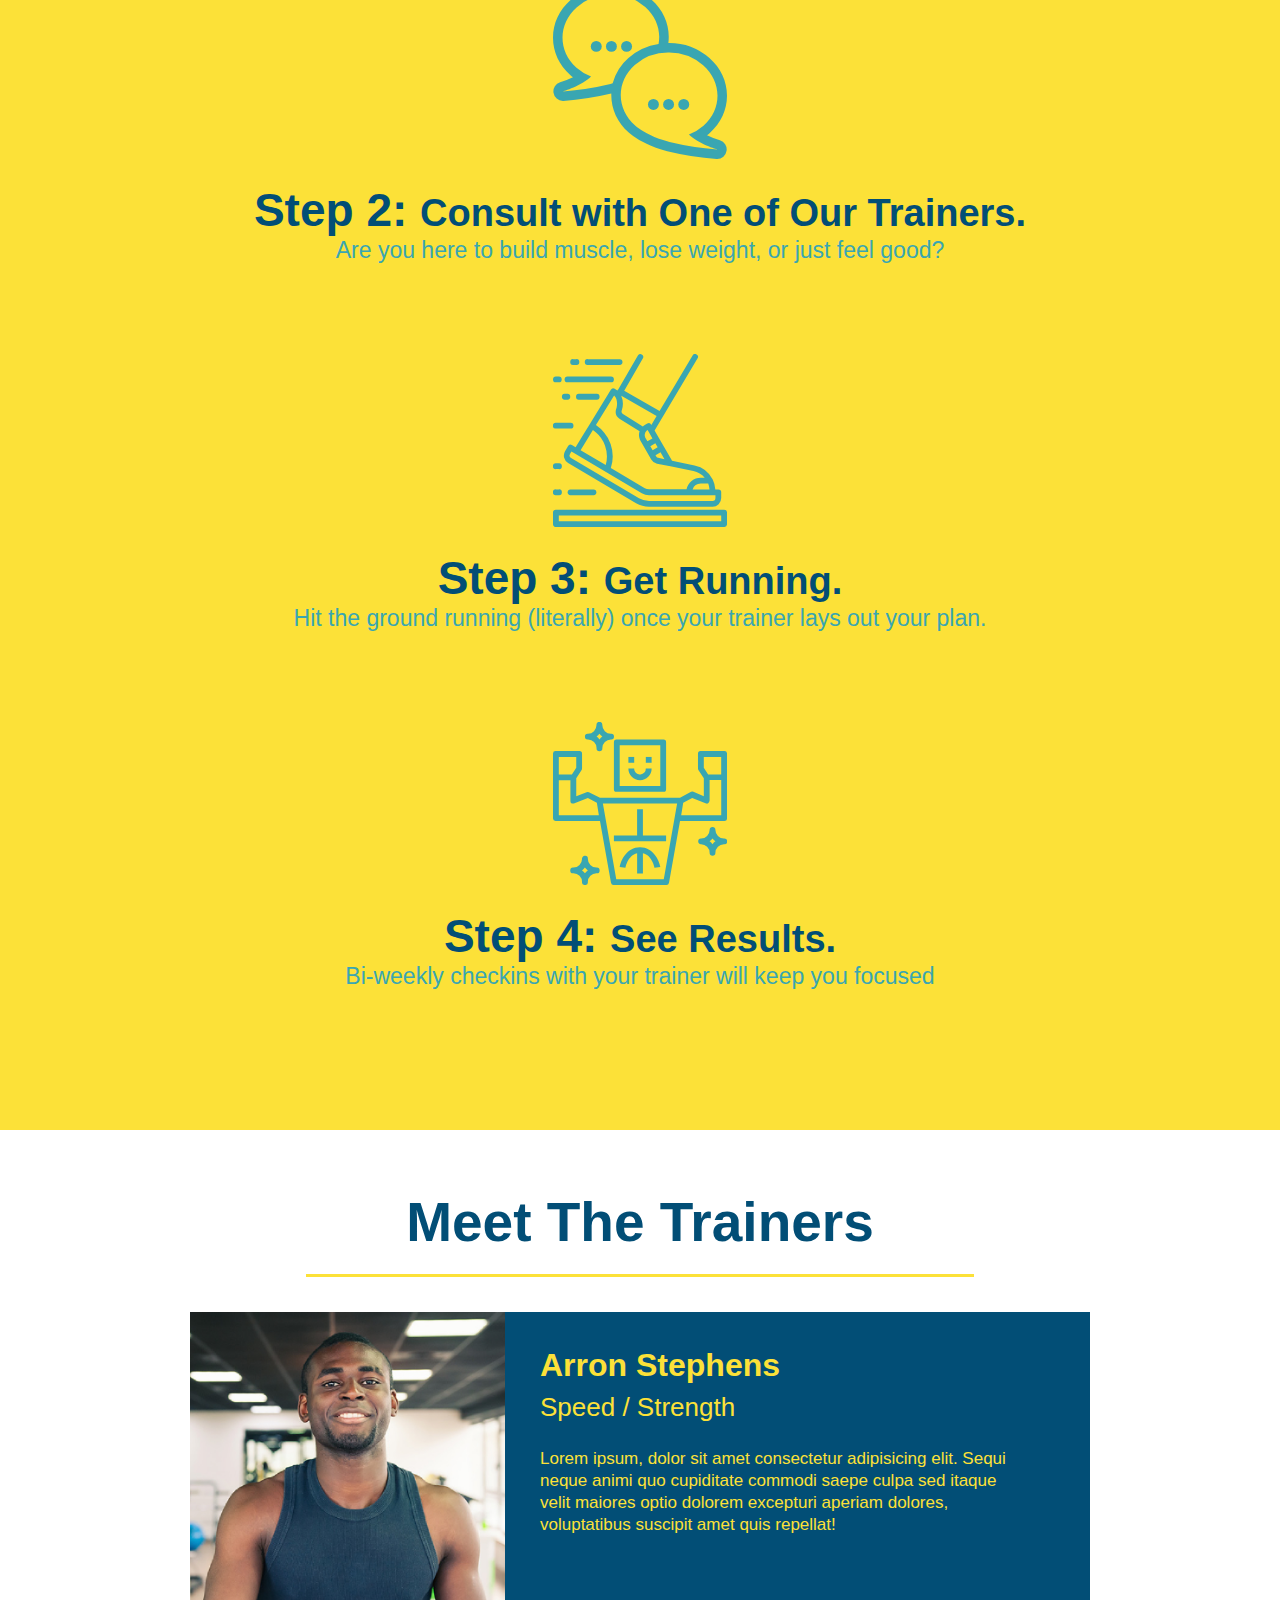
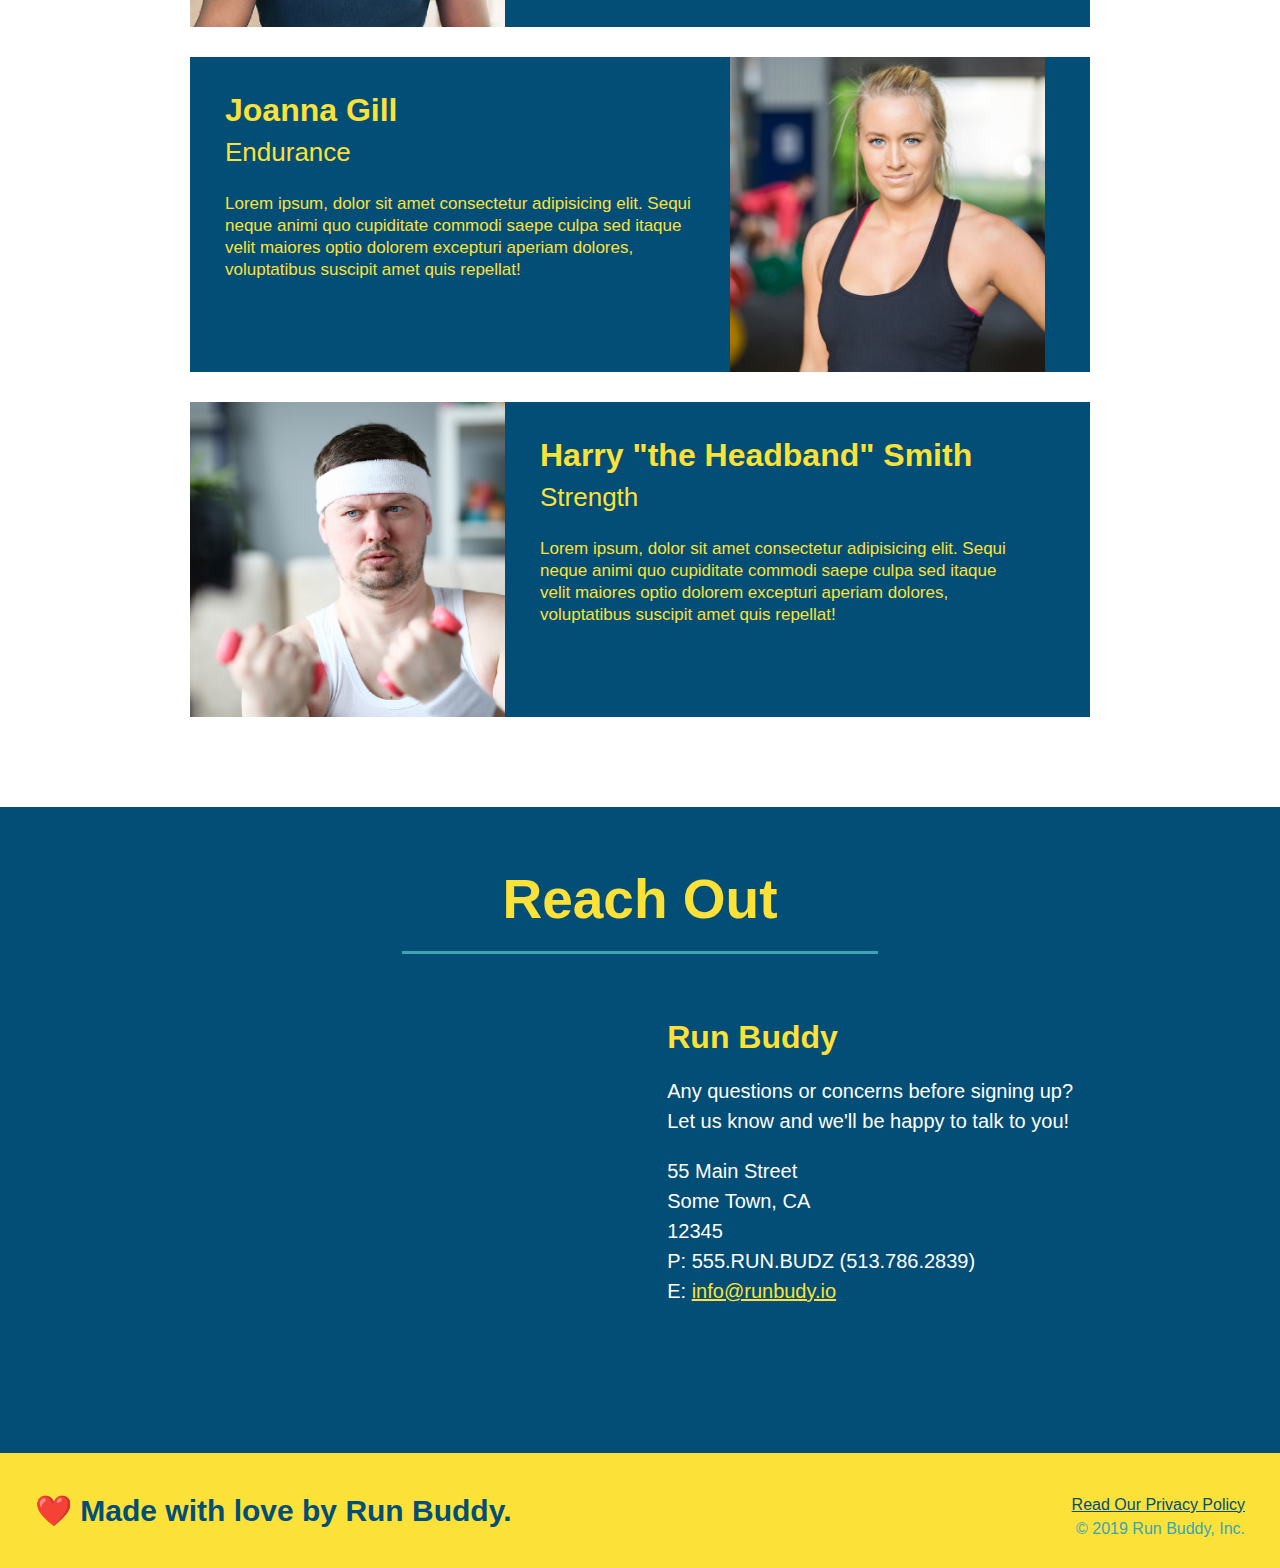
==== commit 4dac28e1: "fixed link to privacy policy & organixed css" ====
--- a/index.html
+++ b/index.html
@@ -1,252 +1,190 @@
 <!DOCTYPE html>
 <html lang="en">
-  <head>
-    <meta charset="UTF-8" />
-    <meta name="viewport" content="width=device-width, initial-scale=1.0" />
-    <link rel="stylesheet" href="./assets/css/style.css">
-    <title>Run Buddy</title>
-  </head>
-  <body>
-    <!-- navigation tags - block level element -->
-    <header>
-      <h1>
-        <a href="/">RUN BUDDY</a>
-      </h1>
-      <nav>
-        <ul>
-          <li>
-            <a href="#what-we-do">What We Do</a>
-          </li>
-          <li>
-            <a href="#what-you-do">What You Do</a>
-          </li>
-          <li>
-            <a href="#your-trainers">Your Trainers</a>
-          </li>
-          <li>
-            <a href="#reach-out">Reach Out</a>
-          </li>
-        </ul>
-      </nav>
-    </header>
-    <!-- end navigation -->
+    <head>
+        <meta charset= "UTF-8" />
+        <link rel="stylesheet" href="./assets/css/style.css" />
+        <title>Run Buddy</title>
+    </head>
+    <body>
+        <header>
+            <h1>
+                <a href="/">RUN BUDDY</a>
+            </h1>
+            <nav>
+                <!-- Unordered list element -->
+                <ul>
+                    <!-- List item element -->
+                    <li>
+                        <!-- Anchor element -->
+                        <a href="#what-we-do">What We Do</a>
+                    </li>
+                    <li>
+                        <a href="#what-you-do">What You Do</a>
+                    </li>
+                    <li>
+                        <a href="#your-trainers">Your Trainers</a>
+                    </li>
+                    <li>
+                        <a href="#reach-out">Reach Out</a>
+                    </li>
+                </ul>
+            </nav>
+        </header>
+        
+        <!-- hero -->
+        <section class="hero">
+            <div class="hero-form">
+                <h3>Get Started Today</h3>
+                <p>Fill out this form and one of our trainers will schedule a consult</p>
+                <form>
+                    <label for= "name">Enter full name:</label>
+                    <input type= "text" placeholder="Your Name" name="name" id="name" class="form-input"/>
+                
+                    <label for= "email">Enter email address:</label>
+                    <input type= "email" placeholder="Email Adress" name="email" id="email" class="form-input"/>
+                
+                    <label for= "phone">Enter a telephone number:</label>
+                    <input type= "tel" placeholder="Phone Number" name="phone" id="phone" class="form-input"/>
+                
 
-    <!-- hero/jumbotron -->
-    <section class="hero">
-      <div class="hero-cta">
-        <h2>Start Building Habits.</h2>
-        <p>
-          seitan heirloom post-ironic pop-up iPhone mlkshk hella selfies fashion axe occupy readymade put a bird on it
-          messenger bag Wes Anderson Schlitz plaid Bushwick church-key lo-fi skateboard slow-carb hashtag trust fund
-          Williamsburg biodiesel fixie farm-to-table 8-bit banjo XOXO Banksy chillwave bicycle rights retro cliche
-          tattooed bespoke irony mumblecore Shoreditch deep v polaroid McSweeney's bitters cray gentrify tofu Marfa you
-          probably haven't heard of them yr banh mi asymmetrical art party selvage letterpress High Life.
-        </p>
-      </div>
+                    <p>Have you worked out with a trainer before?
+                        <input type="radio" name="trainer-confirm" id="trainer-yes"/>
+                        <label for="trainer-yes">Yes</label>
+                        <input type="radio" name="trainer-confirm" id="trainer-no"/>
+                        <label for="trainer-no">No</label>
+                    </p>
+                    
+                    <p>
+                        <label for="checkbox">I acknowledge that I am at least 18 years of age.</label>
+                        <input type="checkbox" name="age-confirm" id="checkbox" />
+                    </p>
+                    
+                    <button type="submit">
+                        Get running!
+                    </button>
 
-      <div class="hero-form">
-        <h3>Get Started Today</h3>
-        <p>Fill out this form and one of our trainers will schedule a consult.</p>
-        <form>
-          <label for="name">Your Name</label>
-          <input type="text" placeholder="Your Name" id="name" name="name" class="form-input" />
-          <label for="email">Your Email</label>
-          <input type="email" placeholder="Email Address" id="email" name="email" class="form-input" />
-          <label for="phone">Phone Number</label>
-          <input type="tel" placeholder="Phone Number" name="phone" id="phone" class="form-input" />
-          <p>
-            Have you worked out with a trainer before?
-            <span class="radio-wrapper">
-              <input type="radio" name="trainer-confirm" id="trainer-yes" />
-              <label for="trainer-yes">Yes</label>
-            </span>
-            <span class="radio-wrapper">
-              <input type="radio" name="trainer-confirm" id="trainer-no" />
-              <label for="trainer-no">No</label>
-            </span>
-          </p>
-          <p>
-            <span class="checkbox-wrapper">
-              <input type="checkbox" name="checkpoint1" id="checkbox" />
-              <label for="checkbox">I acknowledge that I am at least 18 years of age.</label>
-            </span>
-          </p>
-          <button type="submit">
-            Get running!
-          </button>
-        </form>
-      </div>
-    </section>
-    <!-- end header -->
+                </form>
+            </div>
+        </section>
+        <!-- end of hero-->
+        
+        <!-- "what we do" section -->
+        <section id="what-we-do" class="intro">
+            <h2 class="section-title primary-border">What We Do</h2>
+            <p> butcher selfies chambray shabby chic gentrify readymade yr Echo Park XOXO Tumblr normcore Banksy direct trade Blue Bottle chillwave you probably haven't heard of them single-origin coffee Vice fanny pack fixie Odd Future Austin fingerstache pickled twee synth Wes Anderson Thundercats viral bitters flannel meggings narwhal Marfa Schlitz sustainable Intelligentsia umami deep v craft
+            </p>
+        </section>
 
-    <!-- "what we do" start - <section> -->
-    <section id="what-we-do" class="intro">
-      <div class="flex-row">
-        <h2 class="section-title primary-border">
-          What We Do
-        </h2>
-      </div>
-      <div class="flex-row">
-        <p>
-          butcher selfies chambray shabby chic gentrify readymade yr Echo Park XOXO Tumblr normcore Banksy direct trade  Blue Bottle chillwave you probably haven't heard of them single-origin coffee Vice fanny pack fixie Odd Future Austin fingerstache pickled twee synth Wes Anderson Thundercats viral bitters flannel meggings narwhal Marfa Schlitz sustainable Intelligentsia umami deep v craft
-        </p>
-      </div>
-    </section>
-    <!-- end "what we do" -->
+        <!-- "what you do" section -->
+        <section id="what-you-do" class="steps"> 
+            <h2 class="section-title secondary-border">What You Do</h2>
+            <div>
+                <img src="./assets/images/step-1.svg" alt="" />
+                <h3>Step 1: <span>Fill Out the Form Above.</span></h3>
+                <p>You're already here, so why not?</p>
+            </div>
+            
+            <div>
+                <img src="./assets/images/step-2.svg" alt="" />
+                <h3>Step 2: <span>Consult with One of Our Trainers.</span></h3>
+                <p>Are you here to build muscle, lose weight, or just feel good?</p>
+            </div>
+            
+            <div>
+                <img src="./assets/images/step-3.svg" alt="" />
+                <h3>Step 3: <span>Get Running.</span></h3>
+                <p>Hit the ground running (literally) once your trainer lays out your plan.</p>
+            </div>
+            
+            <div>
+                <img src="./assets/images/step-4.svg" alt="" />
+                <h3>Step 4: <span>See Results.</span></h3>
+                <p>Bi-weekly checkins with your trainer will keep you focused</p>
+            </div>
+        </section>
 
-    <!-- "what you do" start -->
-    <section id="what-you-do" class="steps">
-      <div class="flex-row">
-        <h2 class="section-title secondary-border">
-          What You Do
-        </h2> 
-      </div>
-      <div class="step">
-        <h3>Step 1.</h3>
-        <div class="step-info">
-          <div class="step-img">
-            <img src="./assets/images/step-1.svg" alt="" />
-          </div>
-          <div class="step-text">
-            <h4>Fill Out The Form Above</h4>
-            <p>You're already here, so why not?</p>
-          </div>
-        </div>
-      </div>
-      <div class="step">
-        <h3>Step 2.</h3>
-        <div class="step-info">
-          <div class="step-img">
-            <img src="./assets/images/step-2.svg" alt="" />
-          </div>
-          <div class="step-text">
-            <h4>Consult With One Of Our Trainers</h4>
-            <p>Are you here to build muscle, lose weight, or just feel good?</p>
-          </div>
-        </div>
-      </div>
-      <div class="step">
-        <h3>Step 3.</h3>
-        <div class="step-info">
-          <div class="step-img">
-            <img src="./assets/images/step-3.svg" alt="" />
-          </div>
-          <div class="step-text">
-            <h4>Get Running</h4>
-            <p>Hit the ground running (literally) once your trainer lays out your plan.</p>
-          </div>
-        </div>
-      </div>
-      <div class="step">
-        <h3>Step 4.</h3>
-        <div class="step-info">
-          <div class="step-img">
-            <img src="./assets/images/step-4.svg" alt="" />
-          </div>
-          <div class="step-text">
-            <h4>See Results</h4>
-            <p>Bi-weekly checkins with your trainer will keep you focused</p>
-          </div>
-        </div>
-      </div>
-    </section>
-    <!-- "what you do" end -->
+        <!-- "meet the trainers" section -->
+        <section  id="your-trainers" class="trainers"> 
+            <h2 class="section-title primary-border">
+                Meet The Trainers
+            </h2>
+            <!-- first trainer bio-->
+            <article class="trainer">
+                <img src=" ./assets/images/trainer-1.jpg" alt="Arron Stephens in his workout clothes, ready to pump iron" />
+                <div class= "trainer-bio text-left">
+                    <h3>Arron Stephens</h3>
+                    <h4>Speed / Strength</h4>
+                    <p>
+                        Lorem ipsum, dolor sit amet consectetur adipisicing elit. Sequi neque animi quo cupiditate commodi saepe culpa sed
+                        itaque velit maiores optio dolorem excepturi aperiam dolores, voluptatibus suscipit amet quis repellat!   
+                    </p>
+                </div>
+            </article>
 
-    <!-- "meet the trainers" start -->
-    <section id="your-trainers">
-      <div class="flex-row">
-        <h2 class="section-title primary-border">
-          Meet The Trainers
-        </h2>
-      </div>
+            <!-- second trainer bio-->
+            <article class="trainer">
+                <div class= "trainer-bio text-left">
+                    <h3>Joanna Gill</h3>
+                    <h4>Endurance</h4>
+                    <p>
+                        Lorem ipsum, dolor sit amet consectetur adipisicing elit. Sequi neque animi quo cupiditate commodi saepe culpa sed
+                        itaque velit maiores optio dolorem excepturi aperiam dolores, voluptatibus suscipit amet quis repellat!   
+                    </p>
+                </div>
+                <img src=" ./assets/images/trainer-2.jpg" alt="Joanna Gill cooling off after a workout" />
+            </article> 
+            
+            <!-- third trainer bio-->
+            <article class="trainer">
+                <img src=" ./assets/images/trainer-3.jpg" alt="Harry Smith wearing a headband and lifting comically small pink weights" />
+                <div class= "trainer-bio text-left">
+                    <h3>Harry "the Headband" Smith</h3>
+                    <h4>Strength</h4>
+                    <p>
+                        Lorem ipsum, dolor sit amet consectetur adipisicing elit. Sequi neque animi quo cupiditate commodi saepe culpa sed
+                        itaque velit maiores optio dolorem excepturi aperiam dolores, voluptatibus suscipit amet quis repellat!   
+                    </p>
+                </div>
+            </article>
+        </section>
 
-      <div class="trainers">
-        <article class="trainer">
-          <img src="./assets/images/trainer-1.jpg" alt="Arron Stephens in his workout clothes, ready to pump iron" />
-          <div class="trainer-bio">
-            <h3 class="trainer-name">Arron Stephens</h3>
-            <h4 class="trainer-role">Speed / Strength</h4>
-            <p>Lorem ipsum, dolor sit amet consectetur adipisicing elit. Sequi neque animi quo cupiditate commodi saepe culpa sed itaque velit maiores optio dolorem excepturi aperiam dolores, voluptatibus suscipit amet quis repellat!</p>
-          </div>
-        </article>
+        <!-- "reach out" section -->
+        <section id="reach-out" class="contact"> 
+            <h2 class="section-title secondary-border">Reach Out</h2>
+            <div class="contact-info">
+                <iframe src="https://www.google.com/maps/embed?pb=!1m18!1m12!1m3!1d3147.1079747227936!2d-120.42364418397035!3d37.92790791110593!2m3!1f0!2f0!3f0!3m2!1i1024!2i768!4f13.1!3m3!1m2!1s0x8090c49129b6ac57%3A0xb56c7eb95a2cd8bd!2sMain%20St%2C%20California%2095327!5e0!3m2!1sen!2sus!4v1616426329495!5m2!1sen!2sus"
+                width="400"
+                height="400"
+                style="border:0;"
+                allowfullscreen=""
+                loading="lazy">
+                </iframe>
+                <div>
+                    <h3>Run Buddy</h3>
+                    <p>
+                    Any questions or concerns before signing up?
+                    <br />
+                    Let us know and we'll be happy to talk to you!
+                    </p>
+                    <address>
+                    55 Main Street <br/>
+                    Some Town, CA <br/>
+                    12345<br/>
+                    P: 555.RUN.BUDZ (513.786.2839)<br/>
+                    E: <a href="mailto:info@runbuddy.io">info@runbudy.io</a>
+                    </address>
+                </div>
+            </div>
+        </section>
+        
+        <!-- "footer" section -->
+        <footer>
+            <h2>❤️ Made with love by Run Buddy.</h2>
+            <div>
+                <a href="./privacy-policy.html">Read Our Privacy Policy</a> <br />
+                &copy; 2019 Run Buddy, Inc.
+            </div>
+        </footer>
+    </body>
 
-        <article class="trainer">
-          <img src="./assets/images/trainer-2.jpg" alt="Joanna Gill cooling off after a work out" />
-          <div class="trainer-bio">
-            <h3 class="trainer-name">Joanna Gill</h3>
-            <h4 class="trainer-role">Endurance</h4>
-            <p>Lorem ipsum, dolor sit amet consectetur adipisicing elit. Sequi neque animi quo cupiditate commodi saepe culpa sed itaque velit maiores optio dolorem excepturi aperiam dolores, voluptatibus suscipit amet quis repellat!</p>
-            </div>
-          </article>
-
-        <article class="trainer">
-          <img src="./assets/images/trainer-3.jpg" alt="Harry Smith wearing a headband and lifting comically small pink weights" />
-          <div class="trainer-bio">
-            <h3 class="trainer-name">Harry "The Headband" Smith</h3>
-            <h4 class="trainer-role">Strength</h4>
-            <p>Lorem ipsum, dolor sit amet consectetur adipisicing elit. Sequi neque animi quo cupiditate commodi saepe culpa sed itaque velit maiores optio dolorem excepturi aperiam dolores, voluptatibus suscipit amet quis repellat!</p>
-          </div>
-        </article>
-      </div>
-    </section>
-    <!-- "meet the trainers" end -->
-
-    <!-- "reach out" start -->
-    <section id="reach-out" class="contact">
-      <div class="flex-row">
-        <h2 class="section-title secondary-border">
-          Reach Out
-        </h2>
-      </div>
-
-      <div class="contact-info">
-        <div>
-          <h3>Run Buddy</h3>
-          <p>
-            Any questions or concerns before signing up? 
-            <br/>
-            Let us know and we'll be happy to talk to you!
-          </p>
-
-          <address>
-            55 Main Street <br/>
-            Some Town, Ca <br/>
-            12345<br/>
-            P: 555.RUN.BUDZ (555.786.2839)<br/>
-            E: <a href="mailto:info@runbuddy.io">info@runbuddy.io</a>
-          </address>
-          
-        </div>
-
-        <div class="contact-form">
-          <h3>Contact Us</h3>
-          <form>
-            <label for="contact-name">Your Name</label>
-            <input type="text" id="contact-name" placeholder="Your Name" />
-        
-            <label for="contact-message">Message</label>
-            <textarea id="contact-message" placeholder="Message"></textarea>
-        
-            <button type="submit">Submit</button>
-          </form>
-        </div>
-        
-        <iframe
-          src="https://www.google.com/maps/embed?pb=!1m14!1m12!1m3!1d12182.30520634488!2d-74.0652613!3d40.2407219!2m3!1f0!2f0!3f0!3m2!1i1024!2i768!4f13.1!5e0!3m2!1sen!2sus!4v1561060983193!5m2!1sen!2sus"
-          frameborder="0" style="border:0" allowfullscreen>
-        </iframe>
-      </div>
-    </section>
-    <!-- "reach out" end -->
-
-    <!-- footer -->
-    <footer>
-      <h2>❤️ Made with love by Run Buddy.</h2>
-      <div>
-        <a href="./privacy-policy.html">Read Our Privacy Policy</a><br/>
-        &copy; 2019 Run Buddy, Inc.
-      </div>
-    </footer>
-    <!-- footer end -->
-  </body>
-</html>
+</html>--- a/assets/css/style.css
+++ b/assets/css/style.css
@@ -1,9 +1,3 @@
-:root {
-    --primary-color: #fce138;
-    --secondary-color: #024e76;
-    --tertiary-color: #39a6b2;
-} 
-
 * {
     margin: 0;
     padding: 0;
@@ -11,142 +5,94 @@
 }
 
 body {
-    color: var(--tertiary-color);
+    color: #39a6b2;
     font-family: Helvetica, Arial, sans-serif;
 }
 
 /* apply styles to <header> */
 header {
     padding: 20px 35px;
-    background-color: var(--tertiary-color);
-    display: flex;
-    justify-content: space-between;
-    flex-wrap: wrap;
-    position: -webkit-sticky;
-    position: sticky;
-    top: 0;
-    background-image: url("../images/hero-bg.jpg");
-    background-size: cover;
-    background-attachment: fixed;
-    background-position: 80%;
-    z-index: 9999;
+    background-color: #39a6b2;
 }
 
 header h1 {
     font-weight: bold;
+    font-size: 36px;
+    color: #fce138;
     margin: 0;
-    font-size: 36px;
-    color: var(--primary-color);
-    text-shadow: 0 0 10px rgba(0, 0, 0, 0.5);
+    display: inline;
 }
 
 header a {
     text-decoration: none;
-    color: var(--primary-color);
+    color: #fce138;
 }
 
 header nav {
+    float: right;
     margin: 7px 0;
 }
 
-header nav ul {
-    display: flex;
-    flex-wrap: wrap;
-    justify-content: space-between;
-    align-items: center;
-    list-style: none;
+header nav ul li {
+    display: inline;
 }
 
 header nav ul li a {
-    padding: 10px 15px;
+    margin: 0 30px;
     font-weight: lighter;
-    font-size: 1.55vw;
-    text-shadow: 0 0 10px rgba(0, 0, 0, 0.5); 
-}
-
-header nav ul li a:hover {
-    background:var(--primary-color);
-    color: var(--secondary-color);
-    border-radius: 15px;
-    text-shadow: none;
+    font-size: 22px;
 }
 
 /* apply styles to <footer> */
 footer {
-    background: var(--primary-color);
+    background:#fce138;
+    width: 100%;
     padding: 40px 35px;
-    display: flex;
-    justify-content: space-between;
-    flex-wrap: wrap;
-    width: 100%;
 }
 
 footer h2 {
-    color: var(--secondary-color);
+    display: inline;
+    color: #024e76;
     font-size: 30px;
     margin: 0;
 }
 
 footer div {
+    float: right;
     line-height: 1.5;
     text-align: right;
 }
 
 footer a {
-    color: var(--secondary-color);
+    color: #024e76;
 }
 
 section {
     padding: 60px;
 }
-
 /* Hero style start*/
 .hero {
     background-image: url("../images/hero-bg.jpg");
+    height: 600px;
     background-size: cover;
-    display: flex;
-    justify-content: center;
-    flex-wrap: wrap;
-    align-items: flex-start;
-    background-attachment: fixed;
-    background-position: 80%;
-}
-
-.hero-cta {
-    width: 35%;
-    text-align: right;
-    margin: 3.5%;
-    color: #fff;
-    font-size: 18px;
-    line-height: 1.2;
-}
-
-.hero-cta h2 {
-    font-style: italic;
-    font-size: 55px;
-    color: var(--primary-color);
-    text-shadow: 0 0 10px rgba(0, 0, 0, 0.5);
-}
-
+    background-position: center; 
+    position: relative;
+}
 
 .hero-form {
-    border: solid 3px var(--secondary-color);
-    background-color: rgba(252, 225, 56, 0.8);
+    border: solid 3px #024e76;
+    background-color:#fce138;
     padding: 20px;
-    color: var(--secondary-color);
-    width: 40%;
-    margin: 3.5%;
-    border-radius: 15px;
-    box-shadow: 0 0 10px rgba(0, 0, 0, 0.5);
-}
-
-.hero-form button:hover {
-    background-color: var(--tertiary-color);  
+    width: 500px;
+    color: #024e76;
+    position: absolute;
+    bottom: 120px;
+    right: 140px;
 }
 
 .hero-form h3 {
     font-size: 24px;
-    margin: 0;
+    margin: 0;   
 }
 
 .hero-form p {
@@ -154,20 +100,13 @@
 }
 
 .form-input {
-    border: 1px solid var(--secondary-color);
+    border: 1px solid #024e76;
     display: block;
     padding: 7px 15px;
     font-size: 16px;
-    color: var(--secondary-color);
+    color: #024e76;
     width: 100%;
     margin-bottom: 15px;
-    border-radius: 15px;
-    background-color: rgba(255, 255, 255, 0.75);
-}
-
-.form-input:focus {
-    background-color: rgba(255, 255, 255, 1);
-    outline: none;
 }
 
 .hero-form label {
@@ -175,408 +114,156 @@
 }
 
 .hero-form button {
-    color: var(--primary-color);
-    background-color: var(--secondary-color);
+    color: #fce138;
+    background-color: #024e76;
     border: none;
     padding: 10px 20px;
     font-size: 16px;
-    border-radius: 10px;
-}
-
+}
   /* Hero style end */
 
-.checkbox-wrapper input, .radio-wrapper input {
-    opacity: 0;
-}
-
-.checkbox-wrapper label, .radio-wrapper label {
-    position: relative;
-    left: 10px;
-    margin: 10px;
-    line-height: 1.6;
-}
-
-.checkbox-wrapper label::before, .radio-wrapper label::before {
-    content: "";
-    height: 20px;
-    width: 20px;
-    background: rgba(255, 255, 255, 0.75);  
-    border: 1px solid var(--secondary-color);  
-    position: absolute;
-    top: -4px;
-    left: -30px;
-}
-
-.radio-wrapper label::before {
-    border-radius: 50%;
-}
-
-.radio-wrapper label::after {
-    content: "";
-    height: 20px;
-    width: 20px;
-    border-radius: 50%;
-    background: var(--secondary-color);
-    position: absolute;
-    left: -29px;
-    top: -3px;
-    background-image: radial-gradient(circle, var(--tertiary-color), var(--secondary-color));
-}
-
-.checkbox-wrapper label::after {
-    content: "";
-    height: 6px;
-    width: 14px;
-    border-left: 2px solid var(--secondary-color);
-    border-bottom: 2px solid var(--secondary-color);
-    position: absolute;
-    left: -26px;
-    top: 1px;
-    transform: rotate(-58deg);
-}
-
-.checkbox-wrapper input + label::after, 
-.radio-wrapper input + label::after {
-    content: none;
-}
-
-.checkbox-wrapper input:checked + label::after, 
-.radio-wrapper input:checked + label::after {
-    content: "";
-}
-  /* HERO STYLES END */
-
-
-  /* SECTION TITLE STYLES START */
-.section-title {
-    font-size: 48px;
-    border-bottom: 3px solid;
-    color: var(--secondary-color);
-    padding-bottom: 20px;
-    text-align: center;
-    margin: 0 auto 35px auto;
-    width: 50%;
-}
-
-.primary-border {
-    border-color: var(--primary-color);
-}
-
-.secondary-border {
-    border-color: var(--tertiary-color);
-}
-  /* SECTION TITLE STYLES END */
-
-  /* WHAT WE DO STYLES */
+.intro {
+    text-align: center;
+}
+
 .intro p {
     line-height: 1.7;
-    color: var(--tertiary-color);
+    color: #39a6b2;
     width: 80%;
+    font-size: 20px;
     margin: 0 auto;
-    font-size: 20px;
-    text-align: center;
-}
-  /* WHAT YOU DO STYLES END */
-
-
-  /* WHAT YOU DO STYLES START */
-.steps { 
-    background: var(--primary-color);
-}
-
-.step {
-    margin: 50px auto;
-    padding-bottom: 50px;
-    width: 80%;
-    display: flex;
-    flex-wrap: wrap;
-    align-items: center;
-    justify-content: space-between;
-}
-
-.step:last-child {
-    border-bottom: none;
-}
-
-.step h3 {
-    color: var(--secondary-color);
+}
+
+.section-title {
+    font-size: 55px;
+    color: #024e76;
+    margin-bottom: 35px;
+    padding: 0 100px 20px 100px;
+    display: inline-block;
+    border-bottom: 3px solid;
+}
+
+.primary-border {
+    border-color: #fce138;
+}
+
+.secondary-border {
+    border-color: #39a6b2;
+}
+
+.steps {
+    text-align: center;
+    background: #fce138;
+}
+
+.steps div {
+    margin-bottom: 80px;
+}
+
+.steps img {
+    width: 15%;
+    margin: 10px 0;
+}
+
+.steps h3 {
+    color: #024e76;
     font-size: 46px;
-    flex: 1 30%;
-}
-
-.step-info {
-    flex: 2 70%;
-    display: flex;
-    flex-wrap: wrap;
-    align-items: center;
-}
-
-.step-img {
-    flex: 1 12%;
-    margin-right: 20px;
-}
-
-.step-img img {
-    max-width: 100%;
-}
-
-.step-text {
-    flex: 12;
-}
-
-.step-text p {
-    color: var(--tertiary-color);
-    font-size: 18px;
-}
-
-.step-text h4 {
-    font-size: 26px;
-    line-height: 1.5;
-    color: var(--secondary-color);
-}
-  /* WHAT YOU DO STYLES END */
-
-  /* MEET THE TRAINERS START */
+    margin-top: 10px;
+}
+
+.steps p {
+    color: #39a6b2;
+    font-size: 23px;
+}
+
+.steps span {
+    font-size: 38px;
+}
+
 .trainers {
-    width: 100%;
-    margin: 0 auto;
-    display: flex;
-    flex-wrap: wrap;
-    justify-content: space-around;
+    text-align: center;
 }
 
 .trainer {
-    margin: 20px;
-    flex: 1;
-    background: var(--secondary-color);
-    color: var(--primary-color);
+    width: 900px;
+    margin: 0 auto 30px auto;
+    background: #024e76;
+    color: #fce138;
+    overflow: auto;
 }
 
 .trainer img {
-    width: 100%;
+    width: 35%;
+    float: left;
 }
 
 .trainer-bio {
-    padding: 25px;
-    line-height: 1.3;
+    padding: 35px;
+    float: left;
+    width: 60%;
 }
 
 .trainer-bio h3 {
-    font-size: 28px;
+    font-size: 32px;
+    margin-bottom: 8px;
 }
 
 .trainer-bio h4 {
     font-weight: lighter;
-    font-size: 22px;
-    margin-bottom: 15px;
+    font-size: 26px;
+    margin-bottom: 25px;
 }
 
 .trainer-bio p {
     font-size: 17px;
-}
-  /* TRAINER STYLES END */
+    line-height: 1.3;
+}
+
+.text-left {
+    text-align: left;
+}
+
+.text-right {
+    text-align: right;
+}
 
   /* REACH OUT STYLES START */
 .contact {
-    background: var(--secondary-color); 
+    background: #024e76;
+    text-align: center;
 }
 
 .contact h2 {
-    color: var(--primary-color);
-}
-
-.contact-info {
-    display: flex;
-    justify-content: space-between;
-    flex-wrap: wrap;
-}
-
-  .contact-info > * {
-    flex: 1;
-    margin: 15px;
+    color:#fce138;
 }
 
 .contact-info iframe {
-    height: 400px;
+    width: 400px;
+    height: 400px; 
 }
 
 .contact-info div {
+    width: 410px;
+    display: inline-block;
+    vertical-align: top;
+    text-align: left;
+    margin: 30px 0 0 60px;
     color: white;
 }
 
 .contact-info h3 {
-    color: var(--primary-color);
+    color: #fce138;
     font-size: 32px;
 }
 
 .contact-info p, .contact-info address {
     margin: 20px 0;
     line-height: 1.5;
-    font-size: 16px;
+    font-size: 20px;
     font-style: normal;
 }
 
-.contact-form input, .contact-form textarea {
-    border: 1px solid var(--secondary-color);
-    display: block;
-    padding: 7px 15px;
-    font-size: 16px;
-    color: var(--secondary-color);
-    width: 100%;
-    margin-bottom: 15px;
-    margin-top: 5px;
-    border-radius: 10px;
-    background-color: rgba(255,255,255, 0.75);
-}
-
-.contact-form input:focus, .contact-form textarea:focus {
-    background-color: rgba(255,255,255, 1);
-    outline: none;
-}
-
-.contact-form button {
-    width: 100%;
-    border: none;
-    background: var(--primary-color);
-    color: var(--secondary-color);
-    text-align: center;
-    padding: 15px 0;
-    font-size: 16px;
-    border-radius: 10px;
-}
-
-.contact-form button:hover {
-    color: var(--primary-color);
-    background: var(--tertiary-color);
-}
-
 .contact-info a {
-    color: var(--primary-color);
-}
-  /* REACH OUT STYLES END */
-
-  /* UTILITIES */
-.text-left {
-    text-align: left;
-}
-
-.text-right {
-    text-align: right;
-}
-
-.flex-row {
-    display: flex;
-}
-
-  /* MEDIA QUERY FOR SMALLER DESKTOP SCREENS AND SMALLER */
-@media screen and (max-width: 980px) {
-    header {
-        padding-bottom: 0;
-        justify-content: center;
-        position: relative;
-    }
-
-    header h1 {
-        width: 100%;
-        text-align: center;
-    }
-
-    header nav ul {
-        margin-top: 20px;
-        width: 100%;
-        justify-content: center;
-    }
-
-    header nav ul li a {
-        font-size: 20px;
-    }
-
-    footer h2, footer div {
-        text-align: center;
-        width: 100%;
-    }
-
-    .hero-cta, .hero-form {
-        width: 100%;
-    }
-    
-    .hero-cta {
-        text-align: center;
-    }
-
-    .section-title {
-        width: 80%;
-    }
-    
-    .trainer {
-        flex: 0 70%;
-    }
-    
-    .contact-info iframe{
-        flex: 1 100%;
-    }
-}
-
-  /* MEDIA QUERY FOR TABLETS AND SMALLER */
-@media screen and (max-width: 768px) {
-    section {
-        padding: 30px 15px;
-    }
-
-    .step h3 {
-        flex: 1 100%;
-        text-align: center;
-    }
-
-    .step-info {
-        flex: 2 100%;
-        text-align: center;
-        justify-content: center;
-    }
-
-    .step-img {
-        flex: 0 32%;
-        margin-right: 0;
-        margin-top: 15px;
-        margin-bottom: 15px;
-    }
-
-    .step-text {
-        flex: 100%;  
-    }
-
-    .trainer-bio h3, .trainer-bio h4 {
-        display: block;
-    }
-}
-
-  /* MEDIA QUERY FOR MOBILE PHONES AND SMALLER */
-@media screen and (max-width: 575px) {
-    .hero-form button {
-        width: 100%;
-    }
-
-    .section-title {
-        width: 95%;
-    }
-
-    .intro p {
-        width: 100%;
-    }
-
-    .trainer {
-        flex: 0 100%;
-    }
-
-    .contact-info {
-        text-align: center;
-    }
-
-    .contact-info > * {
-        flex: 0 100%;
-    }
-
-    .contact-form {
-        order: 3;
-    }
-}
+    color: #fce138;
+}
+/* REACH OUT STYLES END*/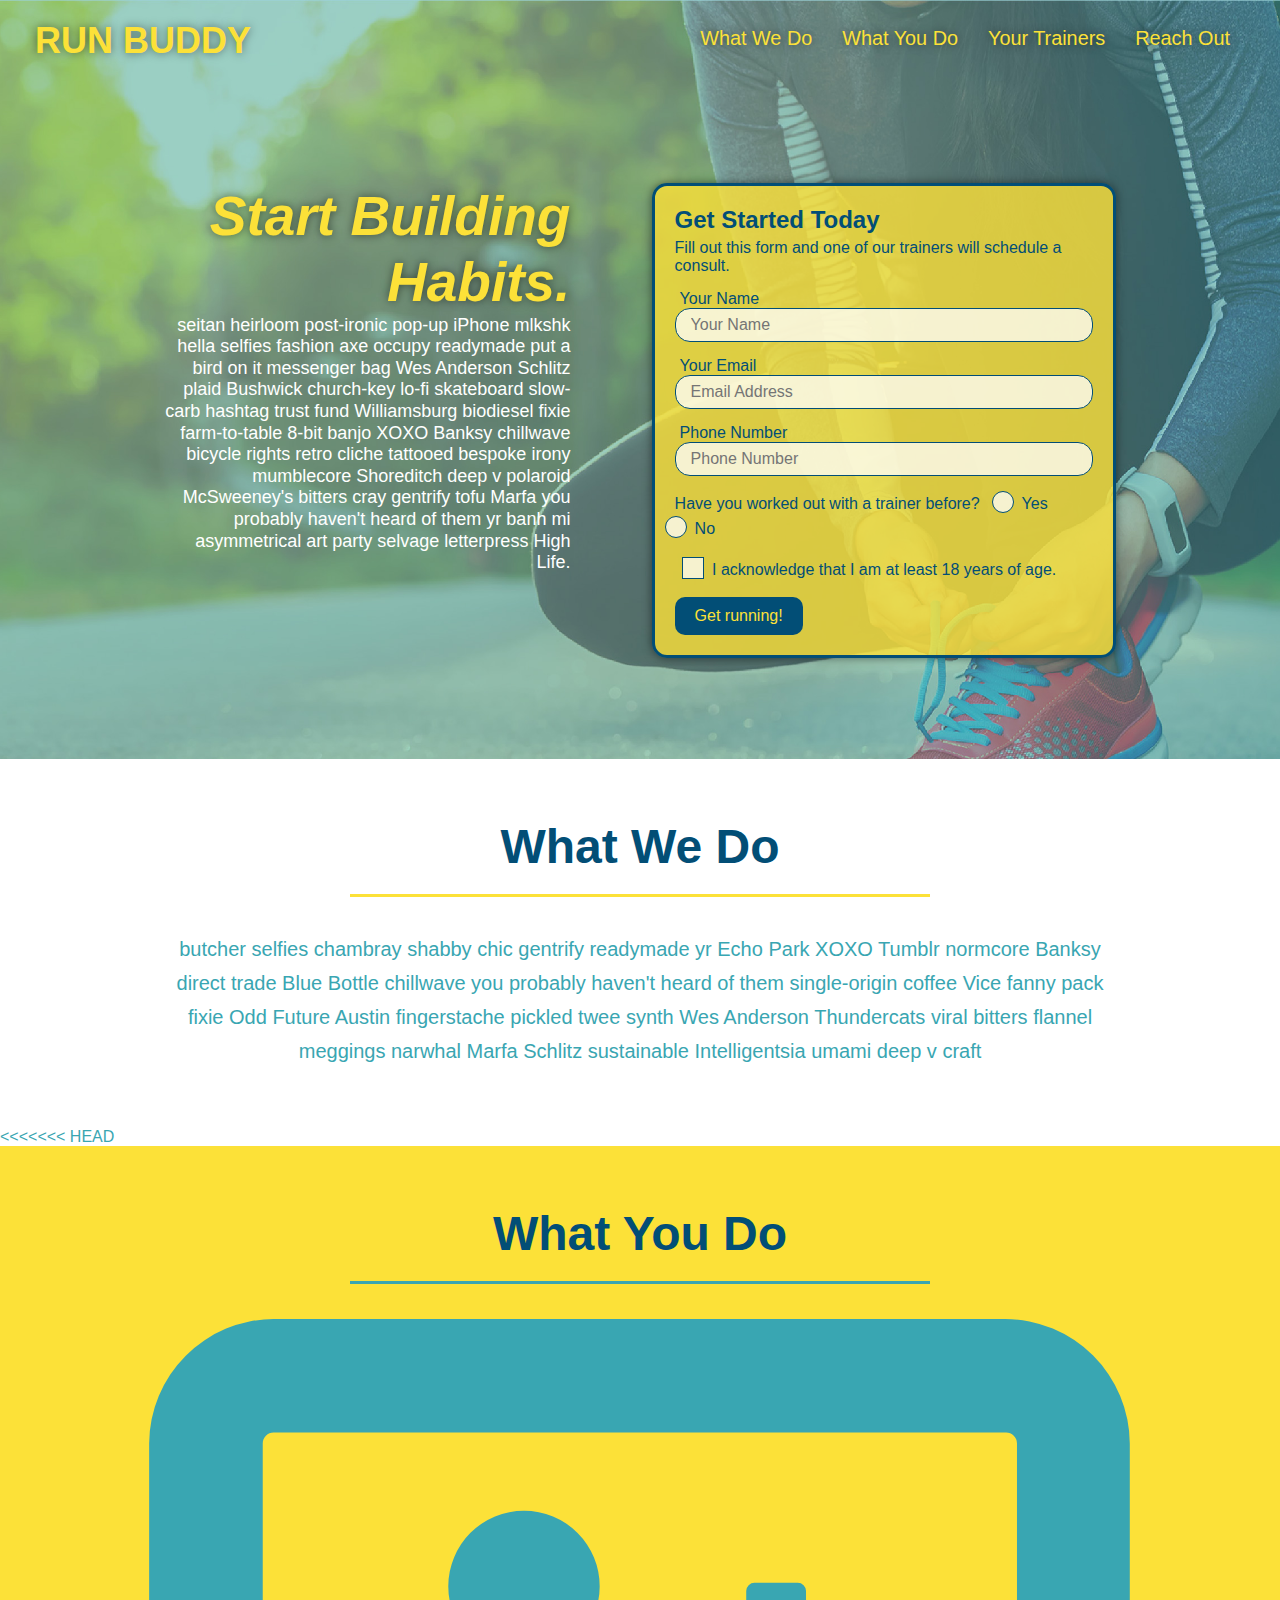
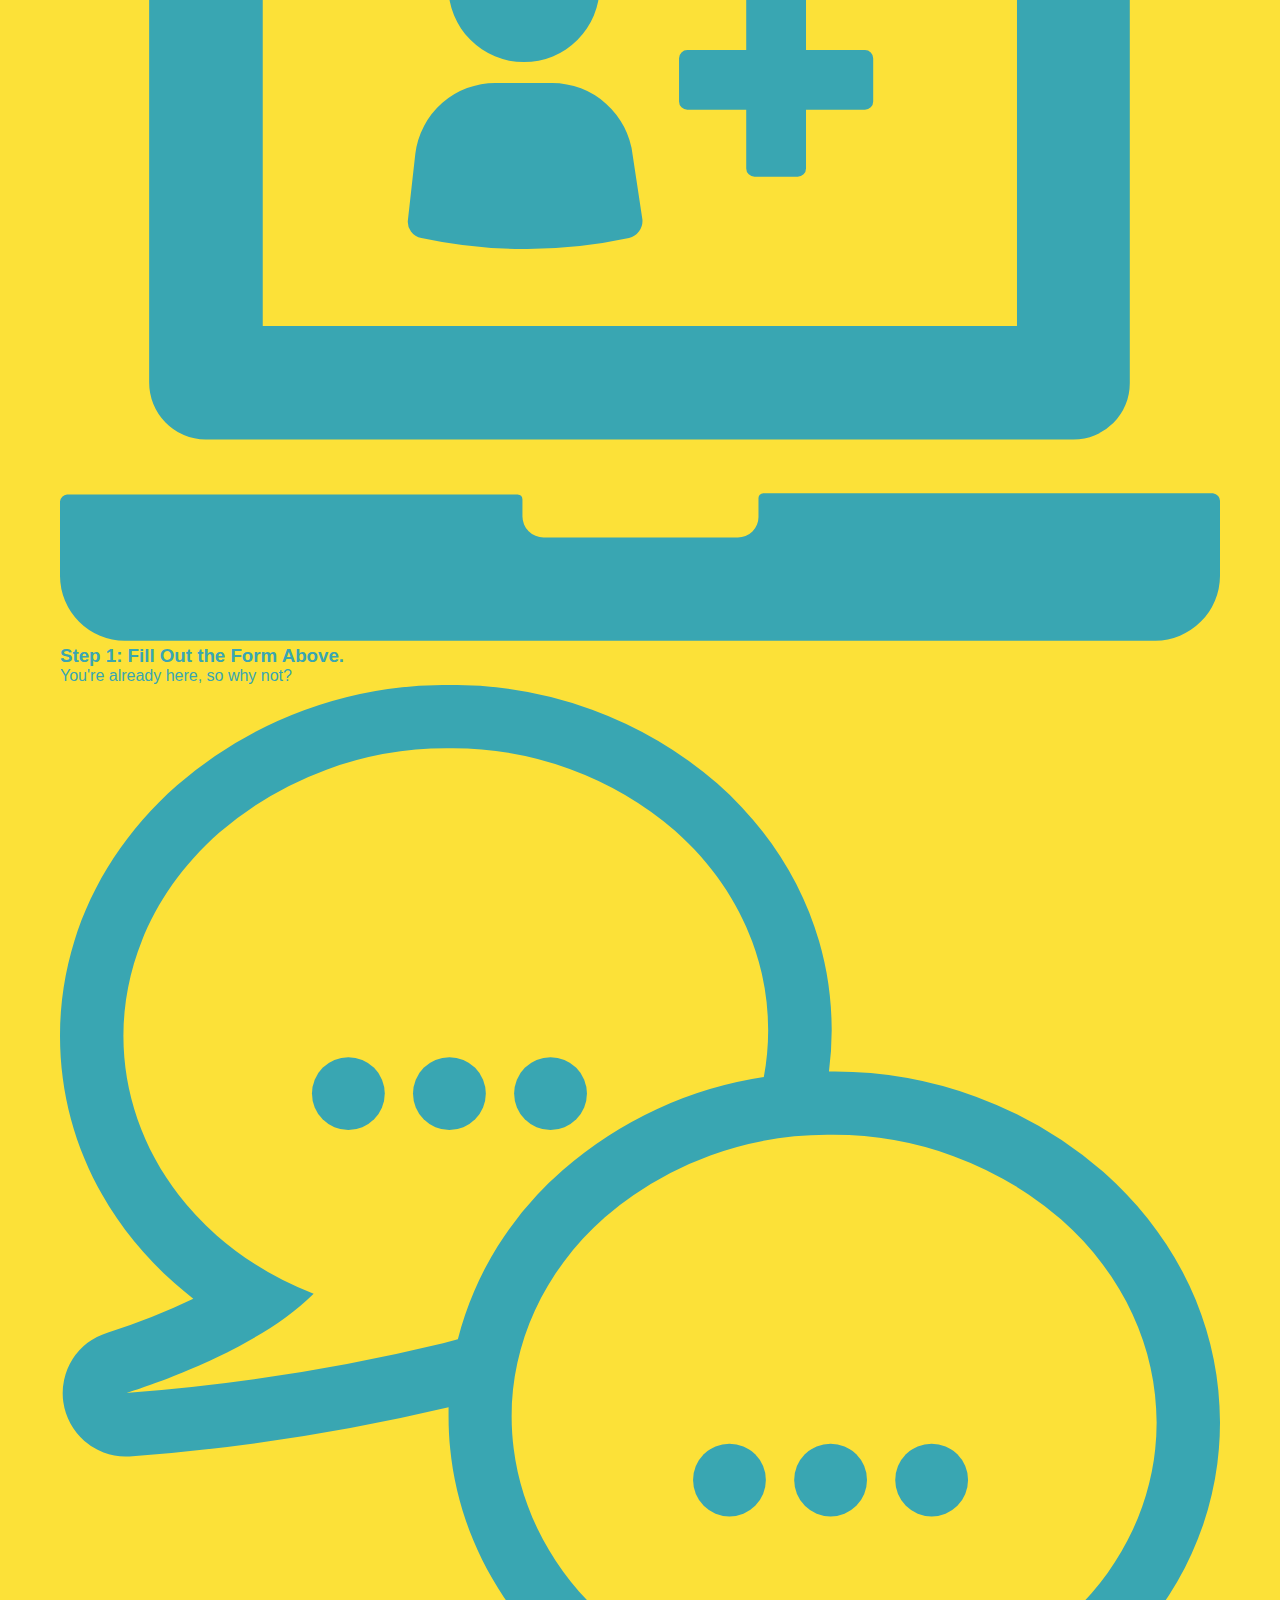
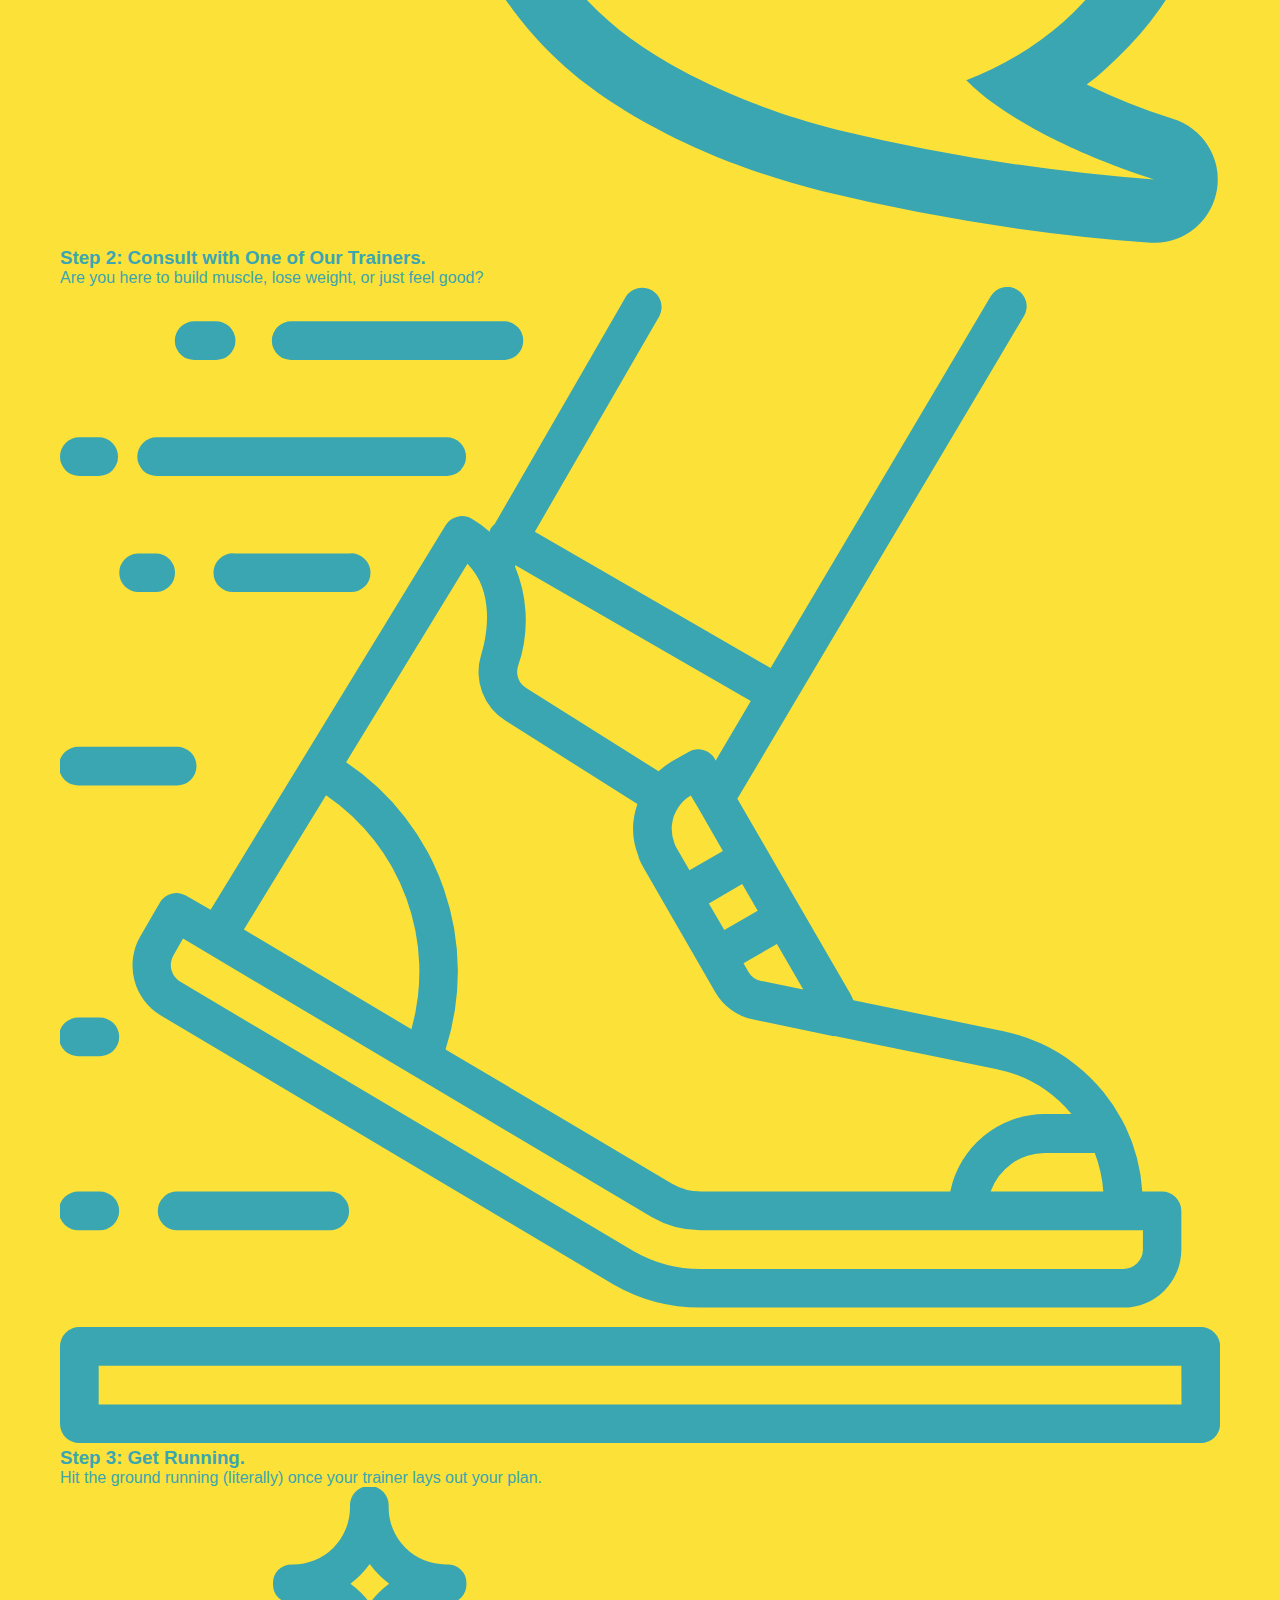
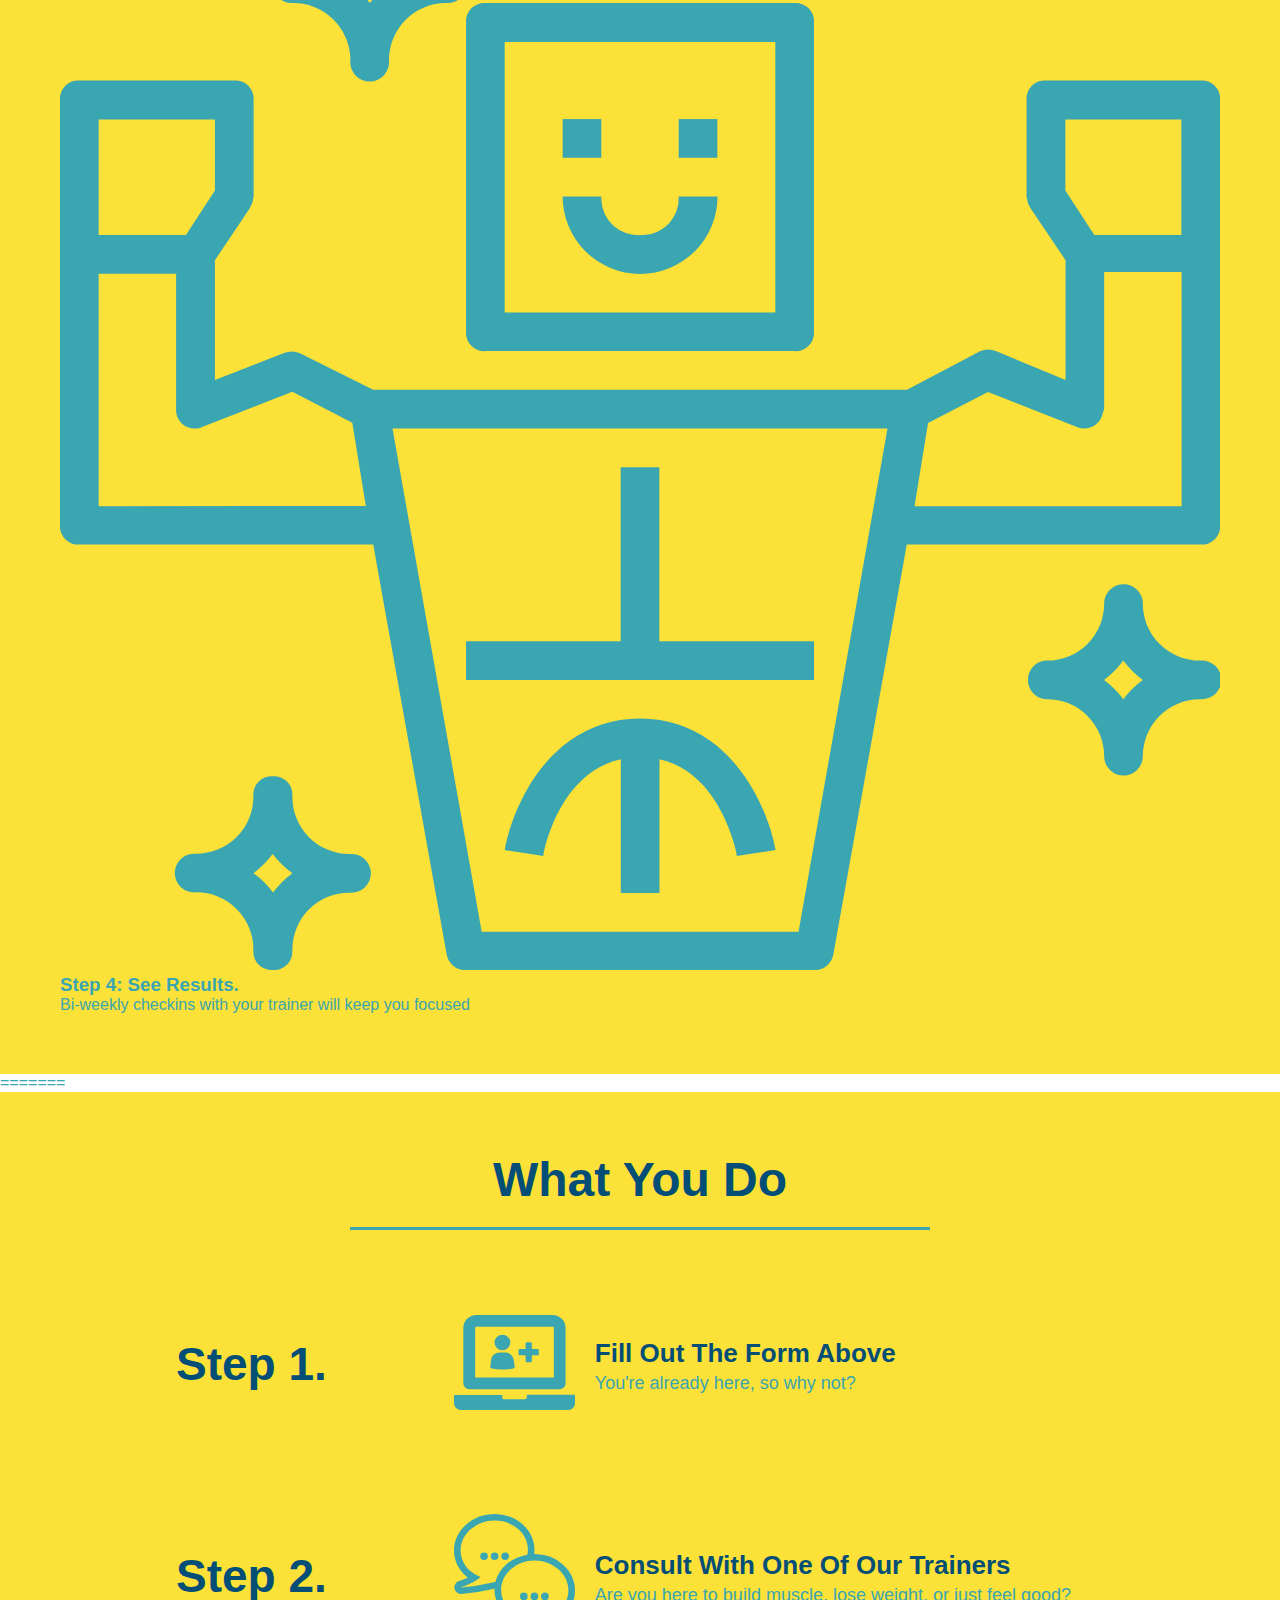
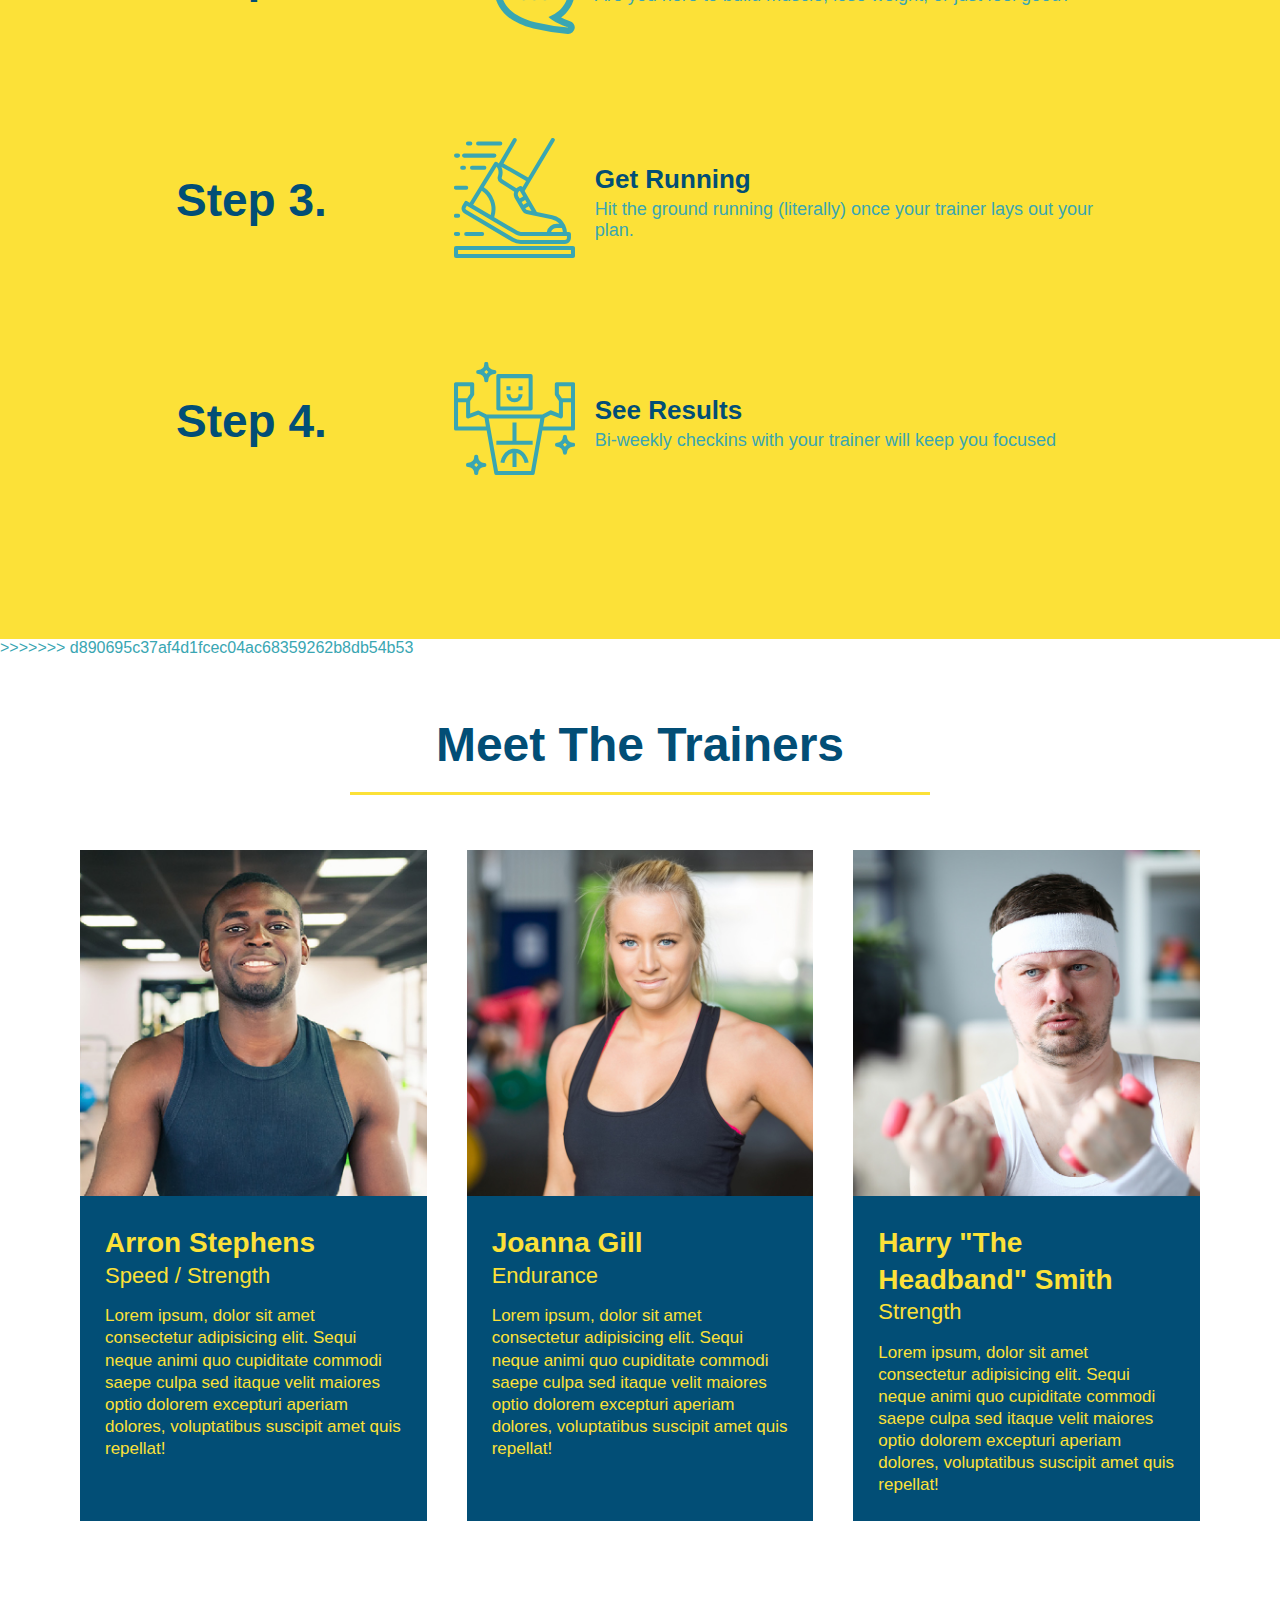
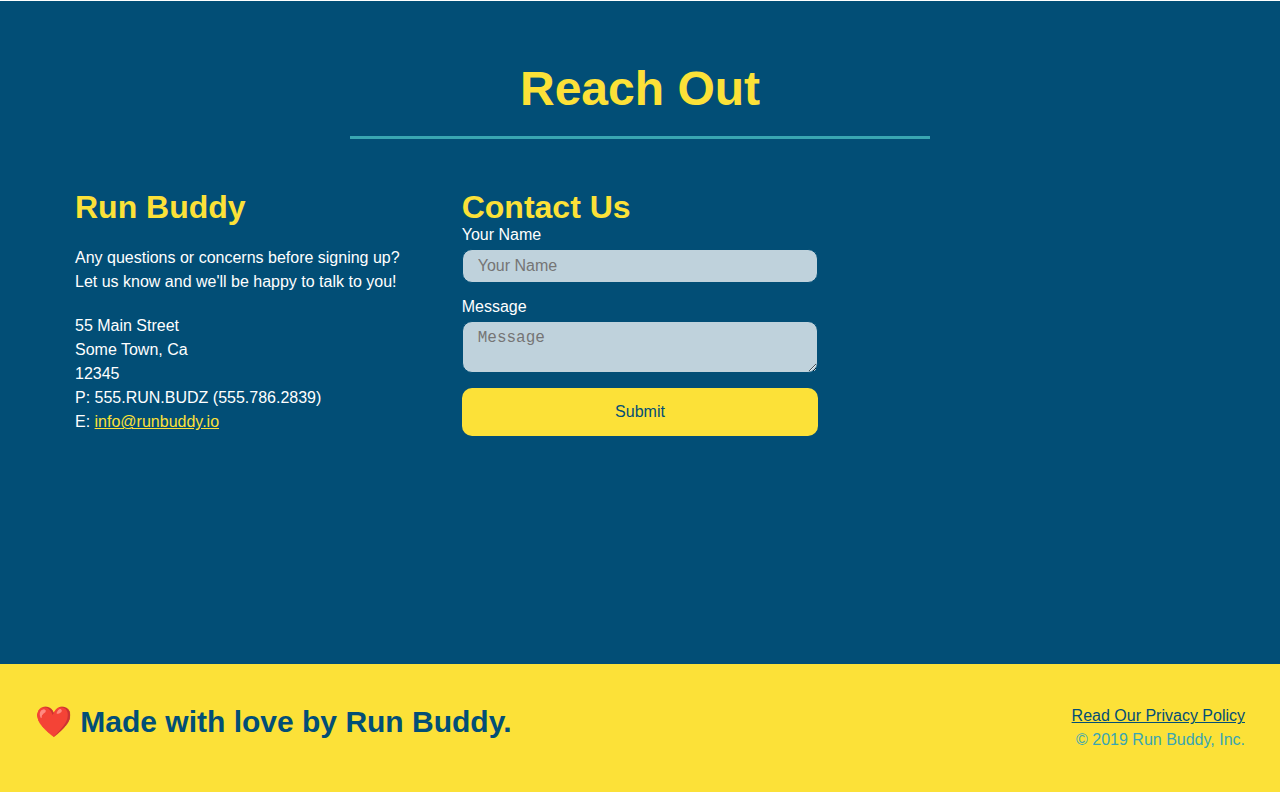
==== commit 683fe3ad: "fixed merge conflict" ====
--- a/index.html
+++ b/index.html
@@ -1,80 +1,100 @@
 <!DOCTYPE html>
 <html lang="en">
-    <head>
-        <meta charset= "UTF-8" />
-        <link rel="stylesheet" href="./assets/css/style.css" />
-        <title>Run Buddy</title>
-    </head>
-    <body>
-        <header>
-            <h1>
-                <a href="/">RUN BUDDY</a>
-            </h1>
-            <nav>
-                <!-- Unordered list element -->
-                <ul>
-                    <!-- List item element -->
-                    <li>
-                        <!-- Anchor element -->
-                        <a href="#what-we-do">What We Do</a>
-                    </li>
-                    <li>
-                        <a href="#what-you-do">What You Do</a>
-                    </li>
-                    <li>
-                        <a href="#your-trainers">Your Trainers</a>
-                    </li>
-                    <li>
-                        <a href="#reach-out">Reach Out</a>
-                    </li>
-                </ul>
-            </nav>
-        </header>
-        
-        <!-- hero -->
-        <section class="hero">
-            <div class="hero-form">
-                <h3>Get Started Today</h3>
-                <p>Fill out this form and one of our trainers will schedule a consult</p>
-                <form>
-                    <label for= "name">Enter full name:</label>
-                    <input type= "text" placeholder="Your Name" name="name" id="name" class="form-input"/>
-                
-                    <label for= "email">Enter email address:</label>
-                    <input type= "email" placeholder="Email Adress" name="email" id="email" class="form-input"/>
-                
-                    <label for= "phone">Enter a telephone number:</label>
-                    <input type= "tel" placeholder="Phone Number" name="phone" id="phone" class="form-input"/>
-                
-
-                    <p>Have you worked out with a trainer before?
-                        <input type="radio" name="trainer-confirm" id="trainer-yes"/>
-                        <label for="trainer-yes">Yes</label>
-                        <input type="radio" name="trainer-confirm" id="trainer-no"/>
-                        <label for="trainer-no">No</label>
-                    </p>
-                    
-                    <p>
-                        <label for="checkbox">I acknowledge that I am at least 18 years of age.</label>
-                        <input type="checkbox" name="age-confirm" id="checkbox" />
-                    </p>
-                    
-                    <button type="submit">
-                        Get running!
-                    </button>
-
-                </form>
-            </div>
-        </section>
-        <!-- end of hero-->
-        
-        <!-- "what we do" section -->
-        <section id="what-we-do" class="intro">
-            <h2 class="section-title primary-border">What We Do</h2>
-            <p> butcher selfies chambray shabby chic gentrify readymade yr Echo Park XOXO Tumblr normcore Banksy direct trade Blue Bottle chillwave you probably haven't heard of them single-origin coffee Vice fanny pack fixie Odd Future Austin fingerstache pickled twee synth Wes Anderson Thundercats viral bitters flannel meggings narwhal Marfa Schlitz sustainable Intelligentsia umami deep v craft
-            </p>
-        </section>
-
+  <head>
+    <meta charset="UTF-8" />
+    <meta name="viewport" content="width=device-width, initial-scale=1.0" />
+    <link rel="stylesheet" href="./assets/css/style.css">
+    <title>Run Buddy</title>
+  </head>
+  <body>
+    <!-- navigation tags - block level element -->
+    <header>
+      <h1>
+        <a href="/">RUN BUDDY</a>
+      </h1>
+      <nav>
+        <ul>
+          <li>
+            <a href="#what-we-do">What We Do</a>
+          </li>
+          <li>
+            <a href="#what-you-do">What You Do</a>
+          </li>
+          <li>
+            <a href="#your-trainers">Your Trainers</a>
+          </li>
+          <li>
+            <a href="#reach-out">Reach Out</a>
+          </li>
+        </ul>
+      </nav>
+    </header>
+    <!-- end navigation -->
+
+    <!-- hero/jumbotron -->
+    <section class="hero">
+      <div class="hero-cta">
+        <h2>Start Building Habits.</h2>
+        <p>
+          seitan heirloom post-ironic pop-up iPhone mlkshk hella selfies fashion axe occupy readymade put a bird on it
+          messenger bag Wes Anderson Schlitz plaid Bushwick church-key lo-fi skateboard slow-carb hashtag trust fund
+          Williamsburg biodiesel fixie farm-to-table 8-bit banjo XOXO Banksy chillwave bicycle rights retro cliche
+          tattooed bespoke irony mumblecore Shoreditch deep v polaroid McSweeney's bitters cray gentrify tofu Marfa you
+          probably haven't heard of them yr banh mi asymmetrical art party selvage letterpress High Life.
+        </p>
+      </div>
+
+      <div class="hero-form">
+        <h3>Get Started Today</h3>
+        <p>Fill out this form and one of our trainers will schedule a consult.</p>
+        <form>
+          <label for="name">Your Name</label>
+          <input type="text" placeholder="Your Name" id="name" name="name" class="form-input" />
+          <label for="email">Your Email</label>
+          <input type="email" placeholder="Email Address" id="email" name="email" class="form-input" />
+          <label for="phone">Phone Number</label>
+          <input type="tel" placeholder="Phone Number" name="phone" id="phone" class="form-input" />
+          <p>
+            Have you worked out with a trainer before?
+            <span class="radio-wrapper">
+              <input type="radio" name="trainer-confirm" id="trainer-yes" />
+              <label for="trainer-yes">Yes</label>
+            </span>
+            <span class="radio-wrapper">
+              <input type="radio" name="trainer-confirm" id="trainer-no" />
+              <label for="trainer-no">No</label>
+            </span>
+          </p>
+          <p>
+            <span class="checkbox-wrapper">
+              <input type="checkbox" name="checkpoint1" id="checkbox" />
+              <label for="checkbox">I acknowledge that I am at least 18 years of age.</label>
+            </span>
+          </p>
+          <button type="submit">
+            Get running!
+          </button>
+        </form>
+      </div>
+    </section>
+    <!-- end header -->
+
+    <!-- "what we do" start - <section> -->
+    <section id="what-we-do" class="intro">
+      <div class="flex-row">
+        <h2 class="section-title primary-border">
+          What We Do
+        </h2>
+      </div>
+      <div class="flex-row">
+        <p>
+          butcher selfies chambray shabby chic gentrify readymade yr Echo Park XOXO Tumblr normcore Banksy direct trade  Blue Bottle chillwave you probably haven't heard of them single-origin coffee Vice fanny pack fixie Odd Future Austin fingerstache pickled twee synth Wes Anderson Thundercats viral bitters flannel meggings narwhal Marfa Schlitz sustainable Intelligentsia umami deep v craft
+        </p>
+      </div>
+    </section>
+    <!-- end "what we do" -->
+
+<<<<<<< HEAD
         <!-- "what you do" section -->
         <section id="what-you-do" class="steps"> 
             <h2 class="section-title secondary-border">What You Do</h2>
@@ -102,89 +122,161 @@
                 <p>Bi-weekly checkins with your trainer will keep you focused</p>
             </div>
         </section>
-
-        <!-- "meet the trainers" section -->
-        <section  id="your-trainers" class="trainers"> 
-            <h2 class="section-title primary-border">
-                Meet The Trainers
-            </h2>
-            <!-- first trainer bio-->
-            <article class="trainer">
-                <img src=" ./assets/images/trainer-1.jpg" alt="Arron Stephens in his workout clothes, ready to pump iron" />
-                <div class= "trainer-bio text-left">
-                    <h3>Arron Stephens</h3>
-                    <h4>Speed / Strength</h4>
-                    <p>
-                        Lorem ipsum, dolor sit amet consectetur adipisicing elit. Sequi neque animi quo cupiditate commodi saepe culpa sed
-                        itaque velit maiores optio dolorem excepturi aperiam dolores, voluptatibus suscipit amet quis repellat!   
-                    </p>
-                </div>
-            </article>
-
-            <!-- second trainer bio-->
-            <article class="trainer">
-                <div class= "trainer-bio text-left">
-                    <h3>Joanna Gill</h3>
-                    <h4>Endurance</h4>
-                    <p>
-                        Lorem ipsum, dolor sit amet consectetur adipisicing elit. Sequi neque animi quo cupiditate commodi saepe culpa sed
-                        itaque velit maiores optio dolorem excepturi aperiam dolores, voluptatibus suscipit amet quis repellat!   
-                    </p>
-                </div>
-                <img src=" ./assets/images/trainer-2.jpg" alt="Joanna Gill cooling off after a workout" />
-            </article> 
-            
-            <!-- third trainer bio-->
-            <article class="trainer">
-                <img src=" ./assets/images/trainer-3.jpg" alt="Harry Smith wearing a headband and lifting comically small pink weights" />
-                <div class= "trainer-bio text-left">
-                    <h3>Harry "the Headband" Smith</h3>
-                    <h4>Strength</h4>
-                    <p>
-                        Lorem ipsum, dolor sit amet consectetur adipisicing elit. Sequi neque animi quo cupiditate commodi saepe culpa sed
-                        itaque velit maiores optio dolorem excepturi aperiam dolores, voluptatibus suscipit amet quis repellat!   
-                    </p>
-                </div>
-            </article>
-        </section>
-
-        <!-- "reach out" section -->
-        <section id="reach-out" class="contact"> 
-            <h2 class="section-title secondary-border">Reach Out</h2>
-            <div class="contact-info">
-                <iframe src="https://www.google.com/maps/embed?pb=!1m18!1m12!1m3!1d3147.1079747227936!2d-120.42364418397035!3d37.92790791110593!2m3!1f0!2f0!3f0!3m2!1i1024!2i768!4f13.1!3m3!1m2!1s0x8090c49129b6ac57%3A0xb56c7eb95a2cd8bd!2sMain%20St%2C%20California%2095327!5e0!3m2!1sen!2sus!4v1616426329495!5m2!1sen!2sus"
-                width="400"
-                height="400"
-                style="border:0;"
-                allowfullscreen=""
-                loading="lazy">
-                </iframe>
-                <div>
-                    <h3>Run Buddy</h3>
-                    <p>
-                    Any questions or concerns before signing up?
-                    <br />
-                    Let us know and we'll be happy to talk to you!
-                    </p>
-                    <address>
-                    55 Main Street <br/>
-                    Some Town, CA <br/>
-                    12345<br/>
-                    P: 555.RUN.BUDZ (513.786.2839)<br/>
-                    E: <a href="mailto:info@runbuddy.io">info@runbudy.io</a>
-                    </address>
-                </div>
-            </div>
-        </section>
+=======
+    <!-- "what you do" start -->
+    <section id="what-you-do" class="steps">
+      <div class="flex-row">
+        <h2 class="section-title secondary-border">
+          What You Do
+        </h2> 
+      </div>
+      <div class="step">
+        <h3>Step 1.</h3>
+        <div class="step-info">
+          <div class="step-img">
+            <img src="./assets/images/step-1.svg" alt="" />
+          </div>
+          <div class="step-text">
+            <h4>Fill Out The Form Above</h4>
+            <p>You're already here, so why not?</p>
+          </div>
+        </div>
+      </div>
+      <div class="step">
+        <h3>Step 2.</h3>
+        <div class="step-info">
+          <div class="step-img">
+            <img src="./assets/images/step-2.svg" alt="" />
+          </div>
+          <div class="step-text">
+            <h4>Consult With One Of Our Trainers</h4>
+            <p>Are you here to build muscle, lose weight, or just feel good?</p>
+          </div>
+        </div>
+      </div>
+      <div class="step">
+        <h3>Step 3.</h3>
+        <div class="step-info">
+          <div class="step-img">
+            <img src="./assets/images/step-3.svg" alt="" />
+          </div>
+          <div class="step-text">
+            <h4>Get Running</h4>
+            <p>Hit the ground running (literally) once your trainer lays out your plan.</p>
+          </div>
+        </div>
+      </div>
+      <div class="step">
+        <h3>Step 4.</h3>
+        <div class="step-info">
+          <div class="step-img">
+            <img src="./assets/images/step-4.svg" alt="" />
+          </div>
+          <div class="step-text">
+            <h4>See Results</h4>
+            <p>Bi-weekly checkins with your trainer will keep you focused</p>
+          </div>
+        </div>
+      </div>
+    </section>
+    <!-- "what you do" end -->
+>>>>>>> d890695c37af4d1fcec04ac68359262b8db54b53
+
+    <!-- "meet the trainers" start -->
+    <section id="your-trainers">
+      <div class="flex-row">
+        <h2 class="section-title primary-border">
+          Meet The Trainers
+        </h2>
+      </div>
+
+      <div class="trainers">
+        <article class="trainer">
+          <img src="./assets/images/trainer-1.jpg" alt="Arron Stephens in his workout clothes, ready to pump iron" />
+          <div class="trainer-bio">
+            <h3 class="trainer-name">Arron Stephens</h3>
+            <h4 class="trainer-role">Speed / Strength</h4>
+            <p>Lorem ipsum, dolor sit amet consectetur adipisicing elit. Sequi neque animi quo cupiditate commodi saepe culpa sed itaque velit maiores optio dolorem excepturi aperiam dolores, voluptatibus suscipit amet quis repellat!</p>
+          </div>
+        </article>
+
+        <article class="trainer">
+          <img src="./assets/images/trainer-2.jpg" alt="Joanna Gill cooling off after a work out" />
+          <div class="trainer-bio">
+            <h3 class="trainer-name">Joanna Gill</h3>
+            <h4 class="trainer-role">Endurance</h4>
+            <p>Lorem ipsum, dolor sit amet consectetur adipisicing elit. Sequi neque animi quo cupiditate commodi saepe culpa sed itaque velit maiores optio dolorem excepturi aperiam dolores, voluptatibus suscipit amet quis repellat!</p>
+            </div>
+          </article>
+
+        <article class="trainer">
+          <img src="./assets/images/trainer-3.jpg" alt="Harry Smith wearing a headband and lifting comically small pink weights" />
+          <div class="trainer-bio">
+            <h3 class="trainer-name">Harry "The Headband" Smith</h3>
+            <h4 class="trainer-role">Strength</h4>
+            <p>Lorem ipsum, dolor sit amet consectetur adipisicing elit. Sequi neque animi quo cupiditate commodi saepe culpa sed itaque velit maiores optio dolorem excepturi aperiam dolores, voluptatibus suscipit amet quis repellat!</p>
+          </div>
+        </article>
+      </div>
+    </section>
+    <!-- "meet the trainers" end -->
+
+    <!-- "reach out" start -->
+    <section id="reach-out" class="contact">
+      <div class="flex-row">
+        <h2 class="section-title secondary-border">
+          Reach Out
+        </h2>
+      </div>
+
+      <div class="contact-info">
+        <div>
+          <h3>Run Buddy</h3>
+          <p>
+            Any questions or concerns before signing up? 
+            <br/>
+            Let us know and we'll be happy to talk to you!
+          </p>
+
+          <address>
+            55 Main Street <br/>
+            Some Town, Ca <br/>
+            12345<br/>
+            P: 555.RUN.BUDZ (555.786.2839)<br/>
+            E: <a href="mailto:info@runbuddy.io">info@runbuddy.io</a>
+          </address>
+          
+        </div>
+
+        <div class="contact-form">
+          <h3>Contact Us</h3>
+          <form>
+            <label for="contact-name">Your Name</label>
+            <input type="text" id="contact-name" placeholder="Your Name" />
         
-        <!-- "footer" section -->
-        <footer>
-            <h2>❤️ Made with love by Run Buddy.</h2>
-            <div>
-                <a href="./privacy-policy.html">Read Our Privacy Policy</a> <br />
-                &copy; 2019 Run Buddy, Inc.
-            </div>
-        </footer>
-    </body>
-
-</html>+            <label for="contact-message">Message</label>
+            <textarea id="contact-message" placeholder="Message"></textarea>
+        
+            <button type="submit">Submit</button>
+          </form>
+        </div>
+        
+        <iframe
+          src="https://www.google.com/maps/embed?pb=!1m14!1m12!1m3!1d12182.30520634488!2d-74.0652613!3d40.2407219!2m3!1f0!2f0!3f0!3m2!1i1024!2i768!4f13.1!5e0!3m2!1sen!2sus!4v1561060983193!5m2!1sen!2sus"
+          frameborder="0" style="border:0" allowfullscreen>
+        </iframe>
+      </div>
+    </section>
+    <!-- "reach out" end -->
+
+    <!-- footer -->
+    <footer>
+      <h2>❤️ Made with love by Run Buddy.</h2>
+      <div>
+        <a href="./privacy-policy.html">Read Our Privacy Policy</a><br/>
+        &copy; 2019 Run Buddy, Inc.
+      </div>
+    </footer>
+    <!-- footer end -->
+  </body>
+</html>
--- a/assets/css/style.css
+++ b/assets/css/style.css
@@ -1,3 +1,9 @@
+:root {
+    --primary-color: #fce138;
+    --secondary-color: #024e76;
+    --tertiary-color: #39a6b2;
+} 
+
 * {
     margin: 0;
     padding: 0;
@@ -5,66 +11,89 @@
 }
 
 body {
-    color: #39a6b2;
+    color: var(--tertiary-color);
     font-family: Helvetica, Arial, sans-serif;
 }
 
 /* apply styles to <header> */
 header {
     padding: 20px 35px;
-    background-color: #39a6b2;
+    background-color: var(--tertiary-color);
+    display: flex;
+    justify-content: space-between;
+    flex-wrap: wrap;
+    position: -webkit-sticky;
+    position: sticky;
+    top: 0;
+    background-image: url("../images/hero-bg.jpg");
+    background-size: cover;
+    background-attachment: fixed;
+    background-position: 80%;
+    z-index: 9999;
 }
 
 header h1 {
     font-weight: bold;
+    margin: 0;
     font-size: 36px;
-    color: #fce138;
-    margin: 0;
-    display: inline;
+    color: var(--primary-color);
+    text-shadow: 0 0 10px rgba(0, 0, 0, 0.5);
 }
 
 header a {
     text-decoration: none;
-    color: #fce138;
+    color: var(--primary-color);
 }
 
 header nav {
-    float: right;
     margin: 7px 0;
 }
 
-header nav ul li {
-    display: inline;
+header nav ul {
+    display: flex;
+    flex-wrap: wrap;
+    justify-content: space-between;
+    align-items: center;
+    list-style: none;
 }
 
 header nav ul li a {
-    margin: 0 30px;
+    padding: 10px 15px;
     font-weight: lighter;
-    font-size: 22px;
+    font-size: 1.55vw;
+    text-shadow: 0 0 10px rgba(0, 0, 0, 0.5); 
+}
+
+header nav ul li a:hover {
+    background:var(--primary-color);
+    color: var(--secondary-color);
+    border-radius: 15px;
+    text-shadow: none;
 }
 
 /* apply styles to <footer> */
 footer {
-    background:#fce138;
+    background: var(--primary-color);
+    padding: 40px 35px;
+    display: flex;
+    justify-content: space-between;
+    flex-wrap: wrap;
     width: 100%;
-    padding: 40px 35px;
 }
 
 footer h2 {
-    display: inline;
-    color: #024e76;
+    color: var(--secondary-color);
     font-size: 30px;
     margin: 0;
 }
 
 footer div {
-    float: right;
     line-height: 1.5;
     text-align: right;
 }
 
 footer a {
-    color: #024e76;
+    color: var(--secondary-color);
 }
 
 section {
@@ -73,26 +102,50 @@
 /* Hero style start*/
 .hero {
     background-image: url("../images/hero-bg.jpg");
-    height: 600px;
     background-size: cover;
-    background-position: center; 
-    position: relative;
-}
+    display: flex;
+    justify-content: center;
+    flex-wrap: wrap;
+    align-items: flex-start;
+    background-attachment: fixed;
+    background-position: 80%;
+}
+
+.hero-cta {
+    width: 35%;
+    text-align: right;
+    margin: 3.5%;
+    color: #fff;
+    font-size: 18px;
+    line-height: 1.2;
+}
+
+.hero-cta h2 {
+    font-style: italic;
+    font-size: 55px;
+    color: var(--primary-color);
+    text-shadow: 0 0 10px rgba(0, 0, 0, 0.5);
+}
+
 
 .hero-form {
-    border: solid 3px #024e76;
-    background-color:#fce138;
+    border: solid 3px var(--secondary-color);
+    background-color: rgba(252, 225, 56, 0.8);
     padding: 20px;
-    width: 500px;
-    color: #024e76;
-    position: absolute;
-    bottom: 120px;
-    right: 140px;
+    color: var(--secondary-color);
+    width: 40%;
+    margin: 3.5%;
+    border-radius: 15px;
+    box-shadow: 0 0 10px rgba(0, 0, 0, 0.5);
+}
+
+.hero-form button:hover {
+    background-color: var(--tertiary-color);  
 }
 
 .hero-form h3 {
     font-size: 24px;
-    margin: 0;   
+    margin: 0;
 }
 
 .hero-form p {
@@ -100,13 +153,20 @@
 }
 
 .form-input {
-    border: 1px solid #024e76;
+    border: 1px solid var(--secondary-color);
     display: block;
     padding: 7px 15px;
     font-size: 16px;
-    color: #024e76;
+    color: var(--secondary-color);
     width: 100%;
     margin-bottom: 15px;
+    border-radius: 15px;
+    background-color: rgba(255, 255, 255, 0.75);
+}
+
+.form-input:focus {
+    background-color: rgba(255, 255, 255, 1);
+    outline: none;
 }
 
 .hero-form label {
@@ -114,156 +174,408 @@
 }
 
 .hero-form button {
-    color: #fce138;
-    background-color: #024e76;
+    color: var(--primary-color);
+    background-color: var(--secondary-color);
     border: none;
     padding: 10px 20px;
     font-size: 16px;
-}
+    border-radius: 10px;
+}
+
   /* Hero style end */
 
-.intro {
+.checkbox-wrapper input, .radio-wrapper input {
+    opacity: 0;
+}
+
+.checkbox-wrapper label, .radio-wrapper label {
+    position: relative;
+    left: 10px;
+    margin: 10px;
+    line-height: 1.6;
+}
+
+.checkbox-wrapper label::before, .radio-wrapper label::before {
+    content: "";
+    height: 20px;
+    width: 20px;
+    background: rgba(255, 255, 255, 0.75);  
+    border: 1px solid var(--secondary-color);  
+    position: absolute;
+    top: -4px;
+    left: -30px;
+}
+
+.radio-wrapper label::before {
+    border-radius: 50%;
+}
+
+.radio-wrapper label::after {
+    content: "";
+    height: 20px;
+    width: 20px;
+    border-radius: 50%;
+    background: var(--secondary-color);
+    position: absolute;
+    left: -29px;
+    top: -3px;
+    background-image: radial-gradient(circle, var(--tertiary-color), var(--secondary-color));
+}
+
+.checkbox-wrapper label::after {
+    content: "";
+    height: 6px;
+    width: 14px;
+    border-left: 2px solid var(--secondary-color);
+    border-bottom: 2px solid var(--secondary-color);
+    position: absolute;
+    left: -26px;
+    top: 1px;
+    transform: rotate(-58deg);
+}
+
+.checkbox-wrapper input + label::after, 
+.radio-wrapper input + label::after {
+    content: none;
+}
+
+.checkbox-wrapper input:checked + label::after, 
+.radio-wrapper input:checked + label::after {
+    content: "";
+}
+  /* HERO STYLES END */
+
+
+  /* SECTION TITLE STYLES START */
+.section-title {
+    font-size: 48px;
+    border-bottom: 3px solid;
+    color: var(--secondary-color);
+    padding-bottom: 20px;
     text-align: center;
-}
-
+    margin: 0 auto 35px auto;
+    width: 50%;
+}
+
+.primary-border {
+    border-color: var(--primary-color);
+}
+
+.secondary-border {
+    border-color: var(--tertiary-color);
+}
+  /* SECTION TITLE STYLES END */
+
+  /* WHAT WE DO STYLES */
 .intro p {
     line-height: 1.7;
-    color: #39a6b2;
+    color: var(--tertiary-color);
     width: 80%;
+    margin: 0 auto;
     font-size: 20px;
+    text-align: center;
+}
+  /* WHAT YOU DO STYLES END */
+
+
+  /* WHAT YOU DO STYLES START */
+.steps { 
+    background: var(--primary-color);
+}
+
+.step {
+    margin: 50px auto;
+    padding-bottom: 50px;
+    width: 80%;
+    display: flex;
+    flex-wrap: wrap;
+    align-items: center;
+    justify-content: space-between;
+}
+
+.step:last-child {
+    border-bottom: none;
+}
+
+.step h3 {
+    color: var(--secondary-color);
+    font-size: 46px;
+    flex: 1 30%;
+}
+
+.step-info {
+    flex: 2 70%;
+    display: flex;
+    flex-wrap: wrap;
+    align-items: center;
+}
+
+.step-img {
+    flex: 1 12%;
+    margin-right: 20px;
+}
+
+.step-img img {
+    max-width: 100%;
+}
+
+.step-text {
+    flex: 12;
+}
+
+.step-text p {
+    color: var(--tertiary-color);
+    font-size: 18px;
+}
+
+.step-text h4 {
+    font-size: 26px;
+    line-height: 1.5;
+    color: var(--secondary-color);
+}
+  /* WHAT YOU DO STYLES END */
+
+  /* MEET THE TRAINERS START */
+.trainers {
+    width: 100%;
     margin: 0 auto;
-}
-
-.section-title {
-    font-size: 55px;
-    color: #024e76;
-    margin-bottom: 35px;
-    padding: 0 100px 20px 100px;
-    display: inline-block;
-    border-bottom: 3px solid;
-}
-
-.primary-border {
-    border-color: #fce138;
-}
-
-.secondary-border {
-    border-color: #39a6b2;
-}
-
-.steps {
-    text-align: center;
-    background: #fce138;
-}
-
-.steps div {
-    margin-bottom: 80px;
-}
-
-.steps img {
-    width: 15%;
-    margin: 10px 0;
-}
-
-.steps h3 {
-    color: #024e76;
-    font-size: 46px;
-    margin-top: 10px;
-}
-
-.steps p {
-    color: #39a6b2;
-    font-size: 23px;
-}
-
-.steps span {
-    font-size: 38px;
-}
-
-.trainers {
-    text-align: center;
+    display: flex;
+    flex-wrap: wrap;
+    justify-content: space-around;
 }
 
 .trainer {
-    width: 900px;
-    margin: 0 auto 30px auto;
-    background: #024e76;
-    color: #fce138;
-    overflow: auto;
+    margin: 20px;
+    flex: 1;
+    background: var(--secondary-color);
+    color: var(--primary-color);
 }
 
 .trainer img {
-    width: 35%;
-    float: left;
+    width: 100%;
 }
 
 .trainer-bio {
-    padding: 35px;
-    float: left;
-    width: 60%;
+    padding: 25px;
+    line-height: 1.3;
 }
 
 .trainer-bio h3 {
-    font-size: 32px;
-    margin-bottom: 8px;
+    font-size: 28px;
 }
 
 .trainer-bio h4 {
     font-weight: lighter;
-    font-size: 26px;
-    margin-bottom: 25px;
+    font-size: 22px;
+    margin-bottom: 15px;
 }
 
 .trainer-bio p {
     font-size: 17px;
-    line-height: 1.3;
-}
-
-.text-left {
-    text-align: left;
-}
-
-.text-right {
-    text-align: right;
-}
+}
+  /* TRAINER STYLES END */
 
   /* REACH OUT STYLES START */
 .contact {
-    background: #024e76;
-    text-align: center;
+    background: var(--secondary-color); 
 }
 
 .contact h2 {
-    color:#fce138;
+    color: var(--primary-color);
+}
+
+.contact-info {
+    display: flex;
+    justify-content: space-between;
+    flex-wrap: wrap;
+}
+
+  .contact-info > * {
+    flex: 1;
+    margin: 15px;
 }
 
 .contact-info iframe {
-    width: 400px;
-    height: 400px; 
+    height: 400px;
 }
 
 .contact-info div {
-    width: 410px;
-    display: inline-block;
-    vertical-align: top;
-    text-align: left;
-    margin: 30px 0 0 60px;
     color: white;
 }
 
 .contact-info h3 {
-    color: #fce138;
+    color: var(--primary-color);
     font-size: 32px;
 }
 
 .contact-info p, .contact-info address {
     margin: 20px 0;
     line-height: 1.5;
-    font-size: 20px;
+    font-size: 16px;
     font-style: normal;
 }
 
+.contact-form input, .contact-form textarea {
+    border: 1px solid var(--secondary-color);
+    display: block;
+    padding: 7px 15px;
+    font-size: 16px;
+    color: var(--secondary-color);
+    width: 100%;
+    margin-bottom: 15px;
+    margin-top: 5px;
+    border-radius: 10px;
+    background-color: rgba(255,255,255, 0.75);
+}
+
+.contact-form input:focus, .contact-form textarea:focus {
+    background-color: rgba(255,255,255, 1);
+    outline: none;
+}
+
+.contact-form button {
+    width: 100%;
+    border: none;
+    background: var(--primary-color);
+    color: var(--secondary-color);
+    text-align: center;
+    padding: 15px 0;
+    font-size: 16px;
+    border-radius: 10px;
+}
+
+.contact-form button:hover {
+    color: var(--primary-color);
+    background: var(--tertiary-color);
+}
+
 .contact-info a {
-    color: #fce138;
-}
-/* REACH OUT STYLES END*/+    color: var(--primary-color);
+}
+  /* REACH OUT STYLES END */
+
+  /* UTILITIES */
+.text-left {
+    text-align: left;
+}
+
+.text-right {
+    text-align: right;
+}
+
+.flex-row {
+    display: flex;
+}
+
+  /* MEDIA QUERY FOR SMALLER DESKTOP SCREENS AND SMALLER */
+@media screen and (max-width: 980px) {
+    header {
+        padding-bottom: 0;
+        justify-content: center;
+        position: relative;
+    }
+
+    header h1 {
+        width: 100%;
+        text-align: center;
+    }
+
+    header nav ul {
+        margin-top: 20px;
+        width: 100%;
+        justify-content: center;
+    }
+
+    header nav ul li a {
+        font-size: 20px;
+    }
+
+    footer h2, footer div {
+        text-align: center;
+        width: 100%;
+    }
+
+    .hero-cta, .hero-form {
+        width: 100%;
+    }
+    
+    .hero-cta {
+        text-align: center;
+    }
+
+    .section-title {
+        width: 80%;
+    }
+    
+    .trainer {
+        flex: 0 70%;
+    }
+    
+    .contact-info iframe{
+        flex: 1 100%;
+    }
+}
+
+  /* MEDIA QUERY FOR TABLETS AND SMALLER */
+@media screen and (max-width: 768px) {
+    section {
+        padding: 30px 15px;
+    }
+
+    .step h3 {
+        flex: 1 100%;
+        text-align: center;
+    }
+
+    .step-info {
+        flex: 2 100%;
+        text-align: center;
+        justify-content: center;
+    }
+
+    .step-img {
+        flex: 0 32%;
+        margin-right: 0;
+        margin-top: 15px;
+        margin-bottom: 15px;
+    }
+
+    .step-text {
+        flex: 100%;  
+    }
+
+    .trainer-bio h3, .trainer-bio h4 {
+        display: block;
+    }
+}
+
+  /* MEDIA QUERY FOR MOBILE PHONES AND SMALLER */
+@media screen and (max-width: 575px) {
+    .hero-form button {
+        width: 100%;
+    }
+
+    .section-title {
+        width: 95%;
+    }
+
+    .intro p {
+        width: 100%;
+    }
+
+    .trainer {
+        flex: 0 100%;
+    }
+
+    .contact-info {
+        text-align: center;
+    }
+
+    .contact-info > * {
+        flex: 0 100%;
+    }
+
+    .contact-form {
+        order: 3;
+    }
+}
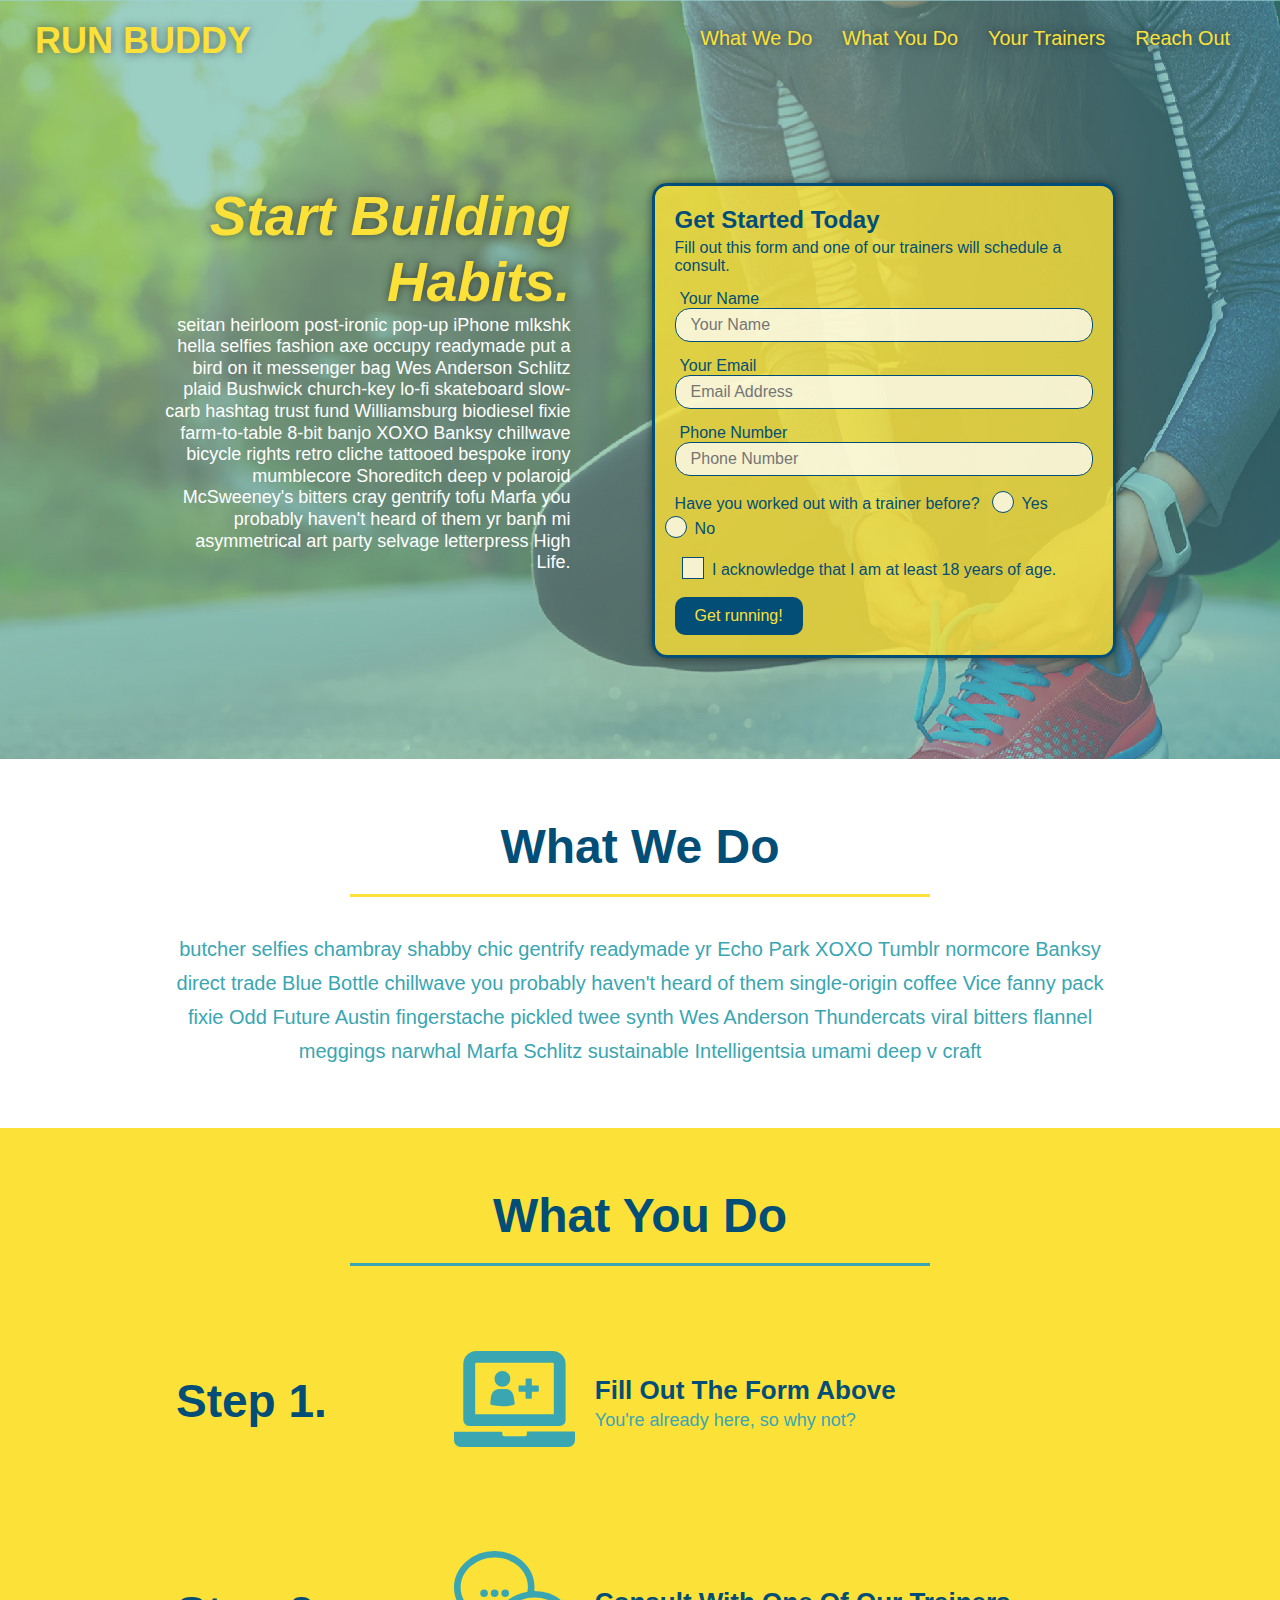
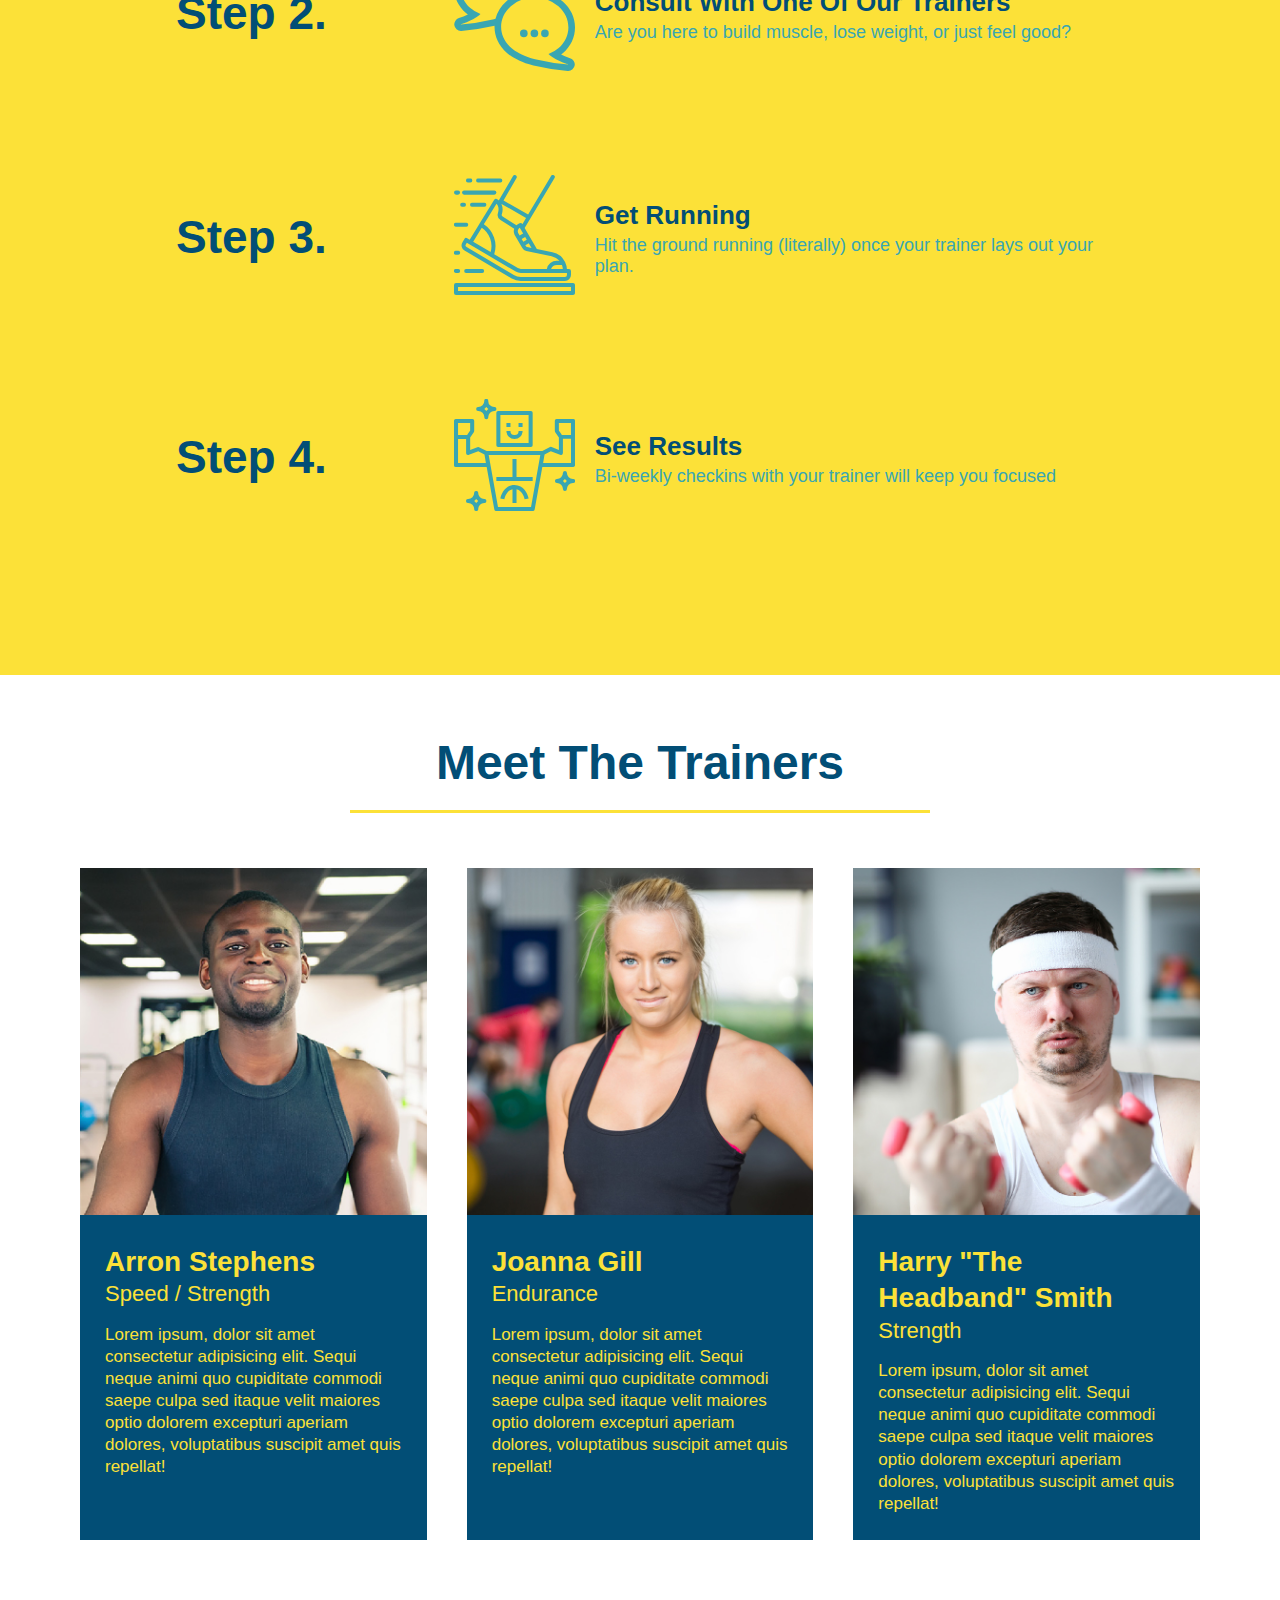
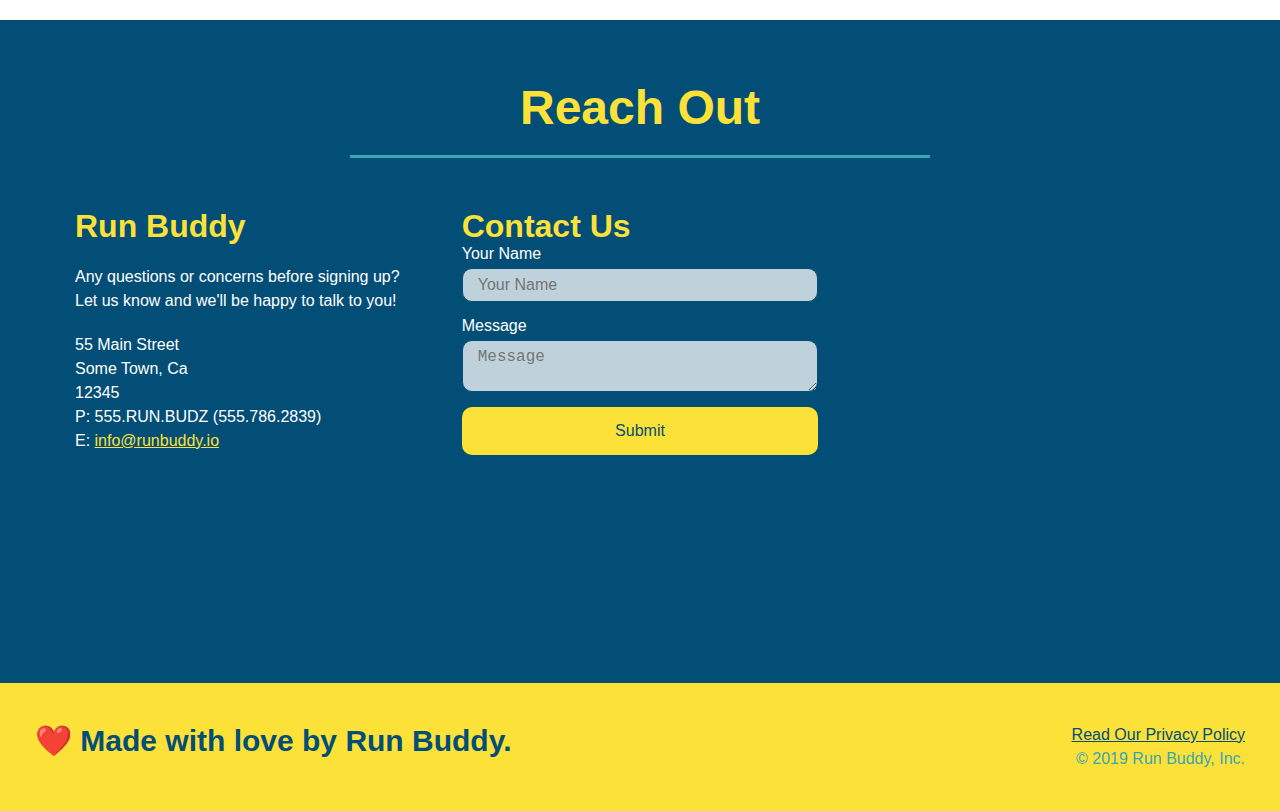
==== commit 834a9d57: "updated merge on index.html" ====
--- a/index.html
+++ b/index.html
@@ -94,35 +94,6 @@
     </section>
     <!-- end "what we do" -->
 
-<<<<<<< HEAD
-        <!-- "what you do" section -->
-        <section id="what-you-do" class="steps"> 
-            <h2 class="section-title secondary-border">What You Do</h2>
-            <div>
-                <img src="./assets/images/step-1.svg" alt="" />
-                <h3>Step 1: <span>Fill Out the Form Above.</span></h3>
-                <p>You're already here, so why not?</p>
-            </div>
-            
-            <div>
-                <img src="./assets/images/step-2.svg" alt="" />
-                <h3>Step 2: <span>Consult with One of Our Trainers.</span></h3>
-                <p>Are you here to build muscle, lose weight, or just feel good?</p>
-            </div>
-            
-            <div>
-                <img src="./assets/images/step-3.svg" alt="" />
-                <h3>Step 3: <span>Get Running.</span></h3>
-                <p>Hit the ground running (literally) once your trainer lays out your plan.</p>
-            </div>
-            
-            <div>
-                <img src="./assets/images/step-4.svg" alt="" />
-                <h3>Step 4: <span>See Results.</span></h3>
-                <p>Bi-weekly checkins with your trainer will keep you focused</p>
-            </div>
-        </section>
-=======
     <!-- "what you do" start -->
     <section id="what-you-do" class="steps">
       <div class="flex-row">
@@ -180,7 +151,6 @@
       </div>
     </section>
     <!-- "what you do" end -->
->>>>>>> d890695c37af4d1fcec04ac68359262b8db54b53
 
     <!-- "meet the trainers" start -->
     <section id="your-trainers">
